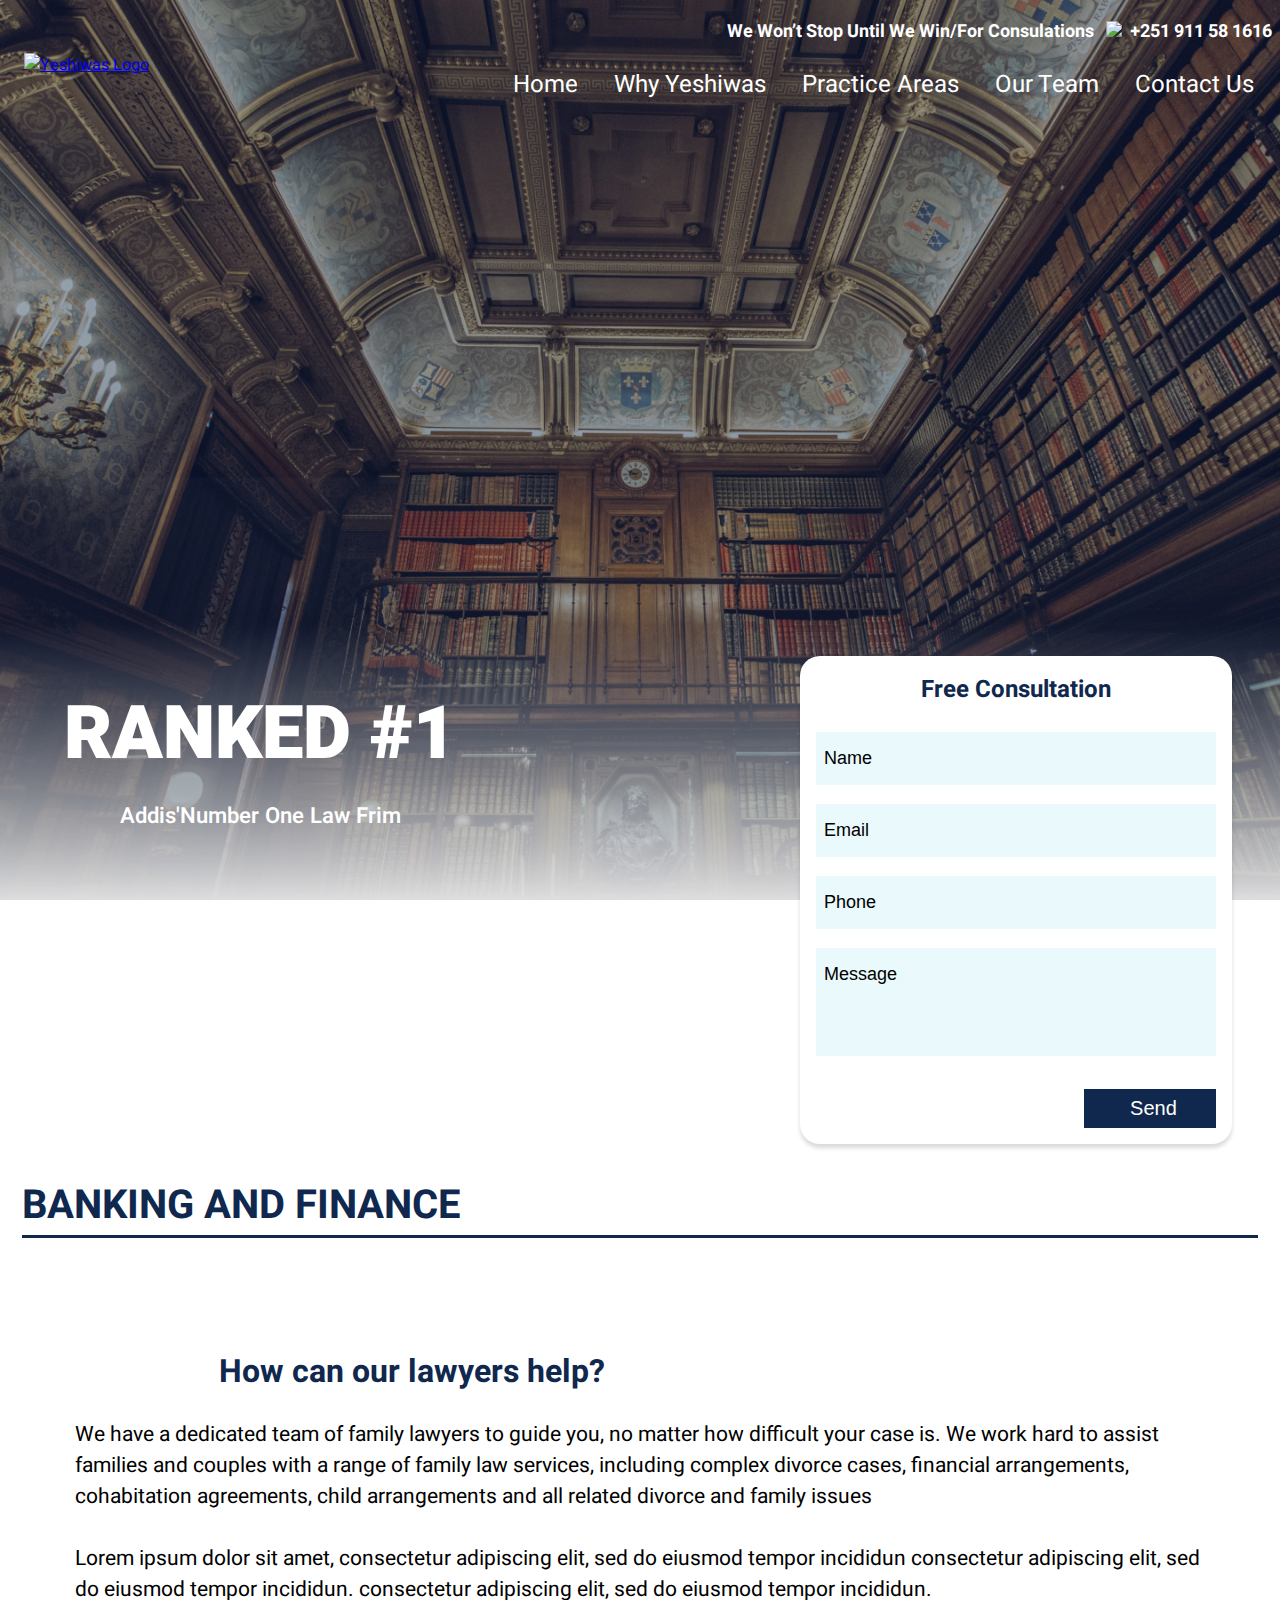
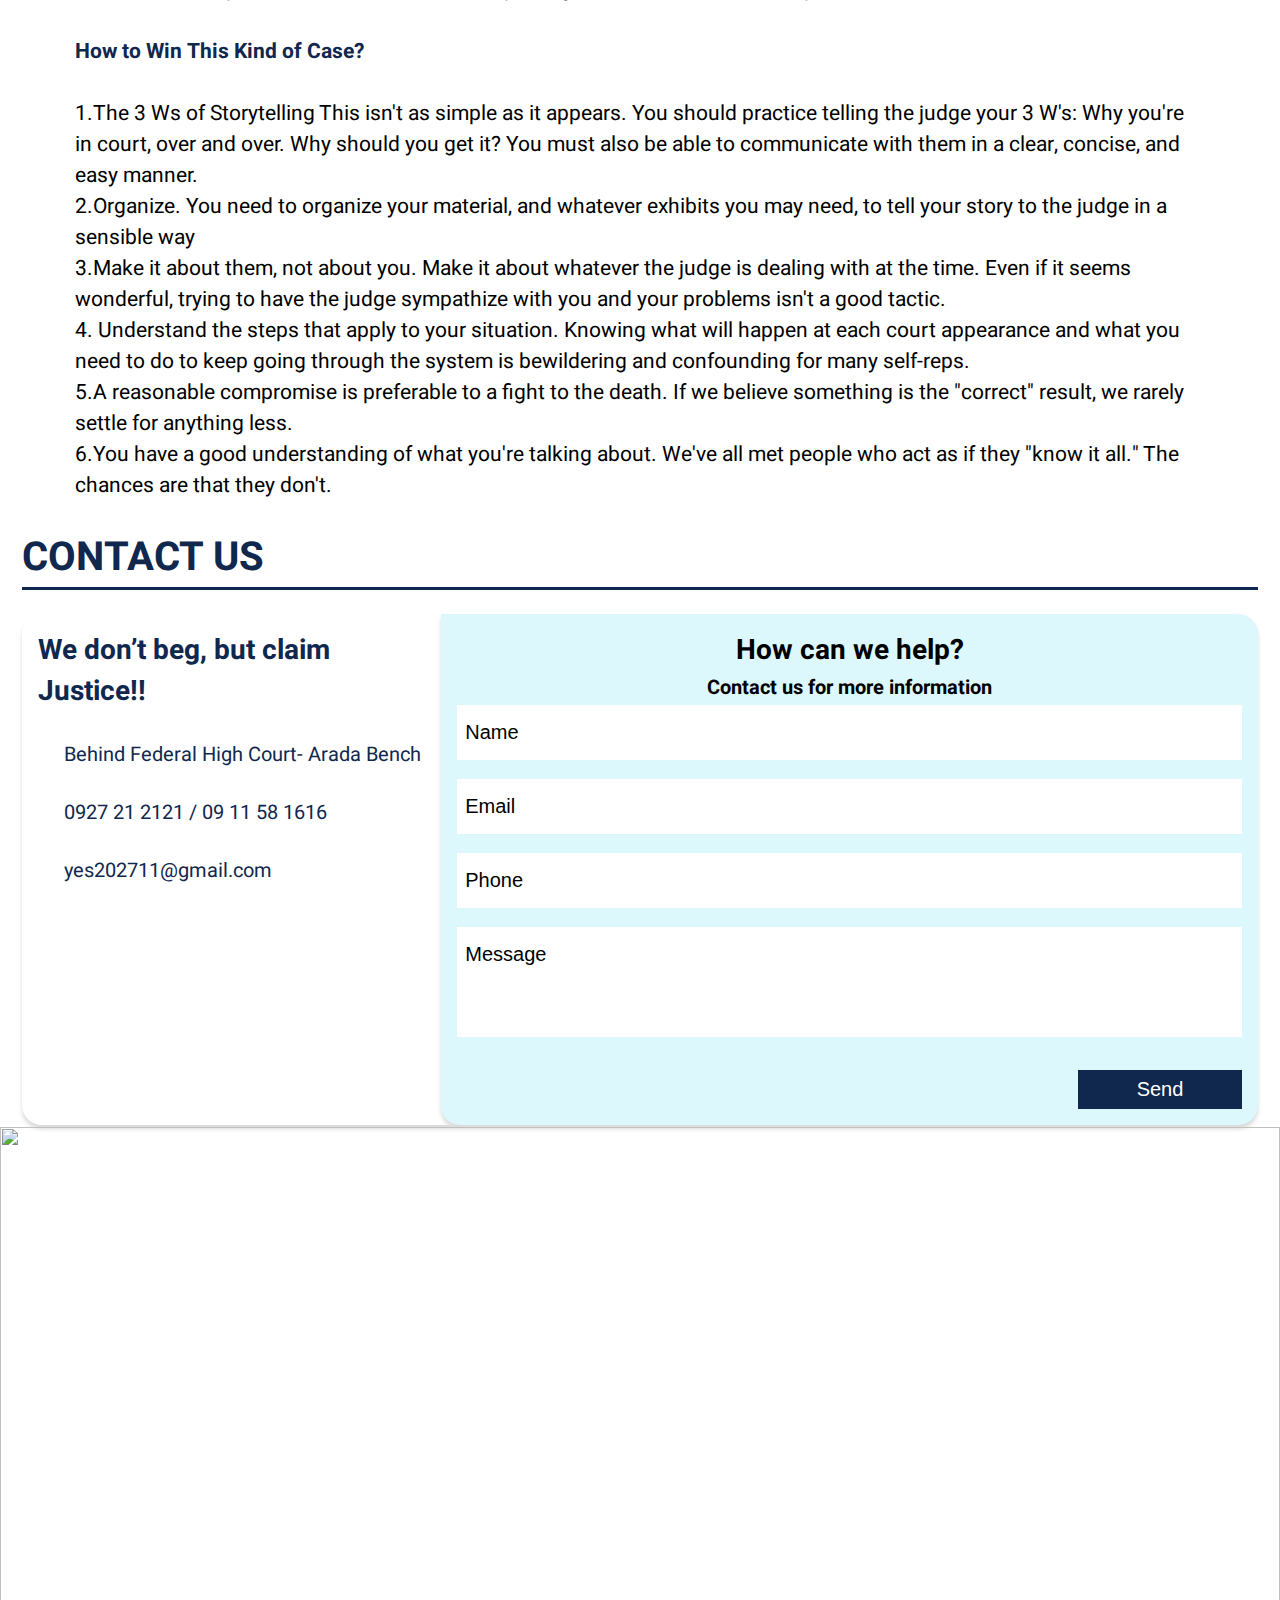
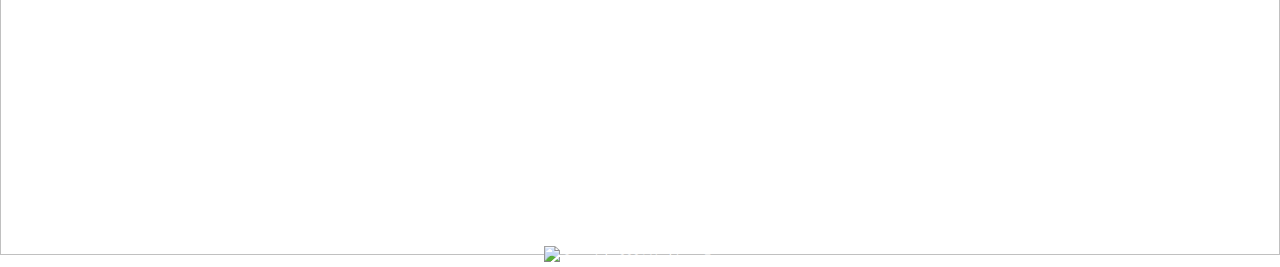
==== bank.html @ 8bb180f2 "Done1" ====
<!DOCTYPE html>
<html lang="en">

<head>
  <meta charset="UTF-8">
  <meta http-equiv="X-UA-Compatible" content="IE=edge">
  <meta name="viewport" content="width=device-width, initial-scale=1.0">
  <link href='https://unpkg.com/boxicons@2.0.9/css/boxicons.min.css' rel='stylesheet'>
  <link rel="stylesheet" href="./css/style.css">
  <title>Practice_page</title>
</head>

<body>
  <header class="prac2-header">
    <nav class="nav">
      <div class="container">
        <div class="nav-header">
          <div class="logo">
            <a href="./index.html"><img src="./Image/logo1.svg" alt="Yeshiwas Logo" />  </a>
          </div>
          <div class="menu">
            <img src="./Image/menu.svg" class="ham" alt="" />
          </div>
        </div>
    
        <div class="links-container">
          <h2 class="upper-text">
            We Won’t Stop Until We Win/For Consulations
            <img class="upper-img" src="./Image/call1.svg" />+251 911 58 1616
          </h2>
          <div class="close-btn">
            <i class="bx bx-x bx-md"></i>
          </div>
          <ul >
            <li><a href="index.html" class="link">Home</a></li>
            <li><a href="yeshiwas.html" class="link">Why Yeshiwas</a></li>
            <li><a href="practice.html" class="link">Practice Areas</a></li>
            <li><a href="team.html" class="link">Our Team</a></li>
            <li><a href="contact.html" class="link">Contact Us</a></li>
          </ul>
        </div>
      </div>
    </nav>
    
    <div class="prac2-banner">
      <div class="container hero">
        <div class="headline">
          <h1 class="title">
            <b>RANKED #1 </b><br />
            <span> Addis'Number One Law Frim</span> </br>
          </h1>
         
        </div>
      </div>
    </div>
    <div class="fade">
    
    </div>
    </header>

    <section class="consultation">
      <div class="container">

        <from class="myform">
          <h2>Free Consultation</h2>
          <input type="text" name="" id="" placeholder="Name">
          <input type="email" name="" id="" placeholder="Email">
          <input type="tel" name="" id="" placeholder="Phone">
          <input type="text" class="text-area" name="" id="" placeholder="Message">
          <br>
          <button type="submit"> Send</button>
        </from>
      </div>
    </section>






  <section class="prac">
    <div class="container">

      <h1>
        BANKING AND FINANCE
      </h1>
      <hr class="line">
    </div>
    <div class="pra-des">
      <div class="pra-img">
        <img src="./Image/Group 83.svg" alt="">
        <div class="pra-title">
          <b> How can our lawyers help?</b>
        </div>
      </div>
      <div class="par">
        We have a dedicated team of family lawyers to guide you, no matter how difficult your case is. We work hard to
        assist families and couples with a range of family law services, including complex divorce cases, financial
        arrangements, cohabitation agreements, child arrangements and all related divorce and family issues</br>
        </br>
        Lorem ipsum dolor sit amet, consectetur adipiscing elit, sed do eiusmod tempor incididun consectetur adipiscing
        elit, sed do eiusmod tempor incididun. consectetur adipiscing elit, sed do eiusmod tempor incididun.
        </br>
        <p> </br>
        <div class="pra-step"> 
          <b> How to Win This Kind of Case? </b> 
        </div>
        </p> </br>
        1.The 3 Ws of Storytelling
       This isn't as simple as it appears. You should practice telling the judge your 3 W's: Why you're in court, over and over. Why should you get it? You must also be able to communicate with them in a clear, concise, and easy manner. </br>
        2.Organize.

        You need to organize your material, and whatever exhibits you may need, to tell your story to the judge in a sensible way </br>
        3.Make it about them, not about you. Make it about whatever the judge is dealing with at the time.
        Even if it seems wonderful, trying to have the judge sympathize with you and your problems isn't a good tactic. </br>
        4. Understand the steps that apply to your situation.
        Knowing what will happen at each court appearance and what you need to do to keep going through the system is bewildering and confounding for many self-reps. </br>
        5.A reasonable compromise is preferable to a fight to the death.
        If we believe something is the "correct" result, we rarely settle for anything less. </br>
        6.You have a good understanding of what you're talking about.
        We've all met people who act as if they "know it all." The chances are that they don't.

        </br>
      </div>
    </div>
  </section>
  <section class="contact-form">
    <div class="container">
      <h1>
        CONTACT US
      </h1>
      <hr class="line">

      <div class="cont-ful-form">
        <div class="cont-info">
          <b>We don’t beg, but claim Justice!!</b>
          <div class="cont-cont">
            <img src="Image/Vector.svg" alt=""> Behind Federal High Court- Arada Bench
          </div>
          <div class="cont-cont">
            <img src="Image/phone.svg" alt=""> 0927 21 2121 / 09 11 58 1616
          </div>
          <div class="cont-cont">
            <img src="Image/email.svg" alt=""> yes202711@gmail.com
          </div>
        </div>
        <div class="cont-form">
          <div class="cont-myform">
            <from class="myform">
              <h2>How can we help?</h2>
              <h5>Contact us for more information</h5>
              <input type="text" name="" id="" placeholder="Name">
              <input type="email" name="" id="" placeholder="Email">
              <input type="tel" name="" id="" placeholder="Phone">
              <input type="text" class="text-area" name="" id="" placeholder="Message">
              <br>
              <button type="submit"> Send </button>
            </from>
          </div>
        </div>
      </div>
    </div>
  </section>
  <footer>
    <picture>
      <source media="(min-width:768px)" srcset="./Image/footerbig.jpg" />
      <img src="./Image/footerbg.svg" alt="">
    </picture>
    <div class="contanier">
      <div class="footer-logo">
        <img src="Image/logo1.svg" alt="">
        <div class="footer-moto">
          WE WON’T STOP UNTILL WE WIN
        </div>
      </div>
      <div class="footer-info">
        <h3> ABOUT US</h3>
        <div class="fo-des">
          Yeshiwas firm, we stand tall, and firm to help CLAIM justice for our clients.
          Yeshiwas and his legal team lawyers have the empathy and the expertise you need.
        </div>
      </div>
      <div class="footer-contact">
        <h3> CONTACT US</h3>
        <div class="fo-cont">
          <div class="fo-li">
           
            <img src="./Image/phone1.svg" alt=""> 09 11 58 1616
            / 09 27 21 2121
<br>
         <img src="./Image/mail.svg" alt="">yes202711@gmail.com
         <br> <img src="./Image/facebook.svg" alt="">
        
         <img src="./Image/text.svg" alt="">
        
         <img src="./Image/insta.svg" alt="">
       
        </div>
        </div>
        
        </div>
      </div>
    </div>
    <div class="fo-copy">
      <img class="foot" src="Image/copyright.svg" /> Copyright 2021 Yeshiwas Eyasu
    </div>
  </footer>



</body>
<script src="./js/app.js">


</script>

</html>
---- css/style.css ----
@import url("https://fonts.googleapis.com/css2?family=Heebo:wght@100;200;300;400;500;600;700;800;900&display=swap");
.header-container {
  width: 90%;
  margin: 0 auto;
}

.practice2-header {
  position: relative;
  height: 60vh;
}

.practice2-banner {
  height: 100%;
  width: 100%;
  z-index: -1;
  position: absolute;
  top: 0;
  bottom: 0;
  right: 0;
  background: rgba(0, 0, 0, 0.1) url("../Image/pra.jpg") no-repeat;
  background-position: center center;
  background-size: cover;
  background-blend-mode: overlay;
}

.practice2-banner .hero {
  width: 90%;
  margin: 0 auto;
  height: 100%;
  display: grid;
  align-items: flex-end;
  justify-content: flex-start;
  text-align: center;
  padding-bottom: 4rem;
  padding-right: 2rem;
  overflow: hidden;
}

.practice2-banner .hero .headline {
  z-index: 9999;
  display: grid;
  place-items: center;
}

.practice2-banner .hero .headline .title {
  color: #fff;
  font-weight: 600;
}

.practice2-banner .hero .headline .title b {
  z-index: 9999;
  font-size: 3rem;
}

.practice2-banner .hero .headline .title span {
  z-index: 9999;
  font-size: 1.38rem;
}

@media screen and (min-width: 992px) {
  .practice2-banner .hero .headline .title b {
    font-size: 3.63rem;
  }
  .practice2-banner .hero .headline .title span {
    font-size: 2.38rem;
  }
}

@media screen and (min-width: 1200px) {
  .practice2-banner .hero .headline .title b {
    font-size: 4.63rem;
  }
  .practice2-banner .hero .headline .title span {
    font-size: 1.38rem;
  }
}

@media screen and (min-width: 1920px) {
  .practice2-banner .hero .headline .title b {
    font-size: 6.63rem;
  }
  .practice2-banner .hero .headline .title span {
    font-size: 2.38rem;
  }
  .practice2-banner .hero .headline .title .fade {
    height: 25.5rem;
  }
}

.practice2-banner .hero .headline .cont2 {
  width: 250px;
  margin-top: 1rem;
  color: #fff;
  padding: 3px;
  background-color: #35c6da;
  text-align: center;
  z-index: 9;
}

@media screen and (min-width: 992px) {
  .practice2-banner .hero .headline .cont2 {
    width: 500px;
    margin-top: 0.5rem;
    font-size: 24px;
    padding: 10px;
    background-color: #35c6da;
    text-align: center;
  }
}

.ham {
  color: #fff;
  font-size: 2rem;
}

.black {
  color: #000;
}

.nav {
  position: relative;
  top: 0;
  transition: all 0.3s linear;
  height: 7.44rem;
  padding-bottom: 0.5rem;
  z-index: 999999;
}

.nav .container .nav-header {
  margin-left: .5rem;
  margin-right: .5rem;
  display: flex;
  justify-content: space-between;
  max-height: 11.81rem;
}

.nav .container .nav-header .logo {
  width: 4rem;
  max-height: 11.81rem;
  margin: 0;
  padding: 0;
  align-self: start;
}

.nav .container .nav-header .logo img {
  width: 7rem;
  object-fit: cover;
  object-position: center top;
}

.nav .container .nav-header .menu {
  width: 2rem;
  margin-top: 3rem;
}

@media screen and (min-width: 768px) {
  .nav .container .nav-header .logo {
    flex: 1;
    width: 16rem;
    top: 0;
  }
  .nav .container .nav-header .ham {
    font-size: 4rem;
  }
}

.links-container {
  background: #fff;
  z-index: 999999;
  position: fixed;
  width: 80vw;
  height: 100vh;
  top: 0;
  right: -80vw;
  transition: all 0.3s linear;
}

.links-container h2 {
  display: none;
}

.links-container ul {
  display: flex;
  flex-direction: column;
  justify-content: space-around;
  height: 50%;
  padding-left: 2rem;
  list-style: none;
}

.links-container ul li a {
  color: #10284e;
  font-size: 25px;
  text-decoration: none;
  padding: 7px 13px;
  border-radius: 3px;
}

.links-container ul li a::after {
  content: "";
  position: absolute;
  background-color: #fff;
  height: 2px;
  width: 0%;
  left: 0;
  bottom: -10px;
  transition: 0.3s;
}

.links-container ul li a:hover {
  color: #fff;
}

.links-container ul li a:hover::after {
  width: 100%;
}

.fixed-nav {
  background-color: #fff;
  position: fixed;
  top: 0;
  right: 0;
  width: 100%;
  height: 7.5rem;
  box-shadow: 0 5px 15px rgba(0, 0, 0, 0.1);
  z-index: 999999;
}

.show-links {
  height: auto !important;
}

@media screen and (min-width: 1200px) {
  .nav {
    height: 10em;
  }
  .nav .container {
    display: flex;
    align-items: center;
  }
  .nav .container .nav-header {
    flex: 1;
    padding: 0;
  }
  .nav .container .nav-header .menu {
    display: none;
  }
  .nav .container .nav-header .logo img {
    margin-top: .2rem;
    margin-left: 1rem;
    width: 10rem;
  }
  .nav .container .links-container {
    display: block;
    background: transparent;
    z-index: 999999;
    position: static;
    text-align: right;
    margin-right: .5rem;
    width: auto;
    height: auto;
    top: 0;
    right: 0vw;
    transition: all 0.3s linear;
  }
  .nav .container .links-container .close-btn {
    display: none;
  }
  .nav .container .links-container h2 {
    margin-top: 1rem;
    margin-left: 3rem;
    font-size: 18px;
    color: #fff;
    display: block;
  }
  .nav .container .links-container h2 img {
    margin-left: 0.5rem;
    margin-right: 0.5rem;
    margin-top: 0.3rem;
  }
  .nav .container .links-container ul {
    color: #fff;
    flex-direction: row;
    top: 0em;
  }
  .nav .container .links-container ul li {
    display: inline-block;
    line-height: 80px;
    margin: 0 5px;
    position: relative;
  }
  .nav .container .links-container ul li a {
    color: #fff;
    font-size: 24px;
    padding: 7px 13px;
    border-radius: 3px;
    text-decoration: none;
  }
  .nav .container .links-container ul li a::after {
    content: "";
    position: absolute;
    background-color: #fff;
    height: 1px;
    width: 0%;
    left: 0;
    bottom: -10px;
    transition: 0.2s;
  }
  .nav .container .links-container ul li a:hover {
    color: #fff;
  }
  .nav .container .links-container ul li a:hover::after {
    width: 100%;
  }
}

@media screen and (min-width: 1200px) {
  .practice2-header {
    position: relative;
    height: 100vh;
  }
  .practice2-banner {
    height: 100%;
    width: 100%;
    z-index: -1;
    position: absolute;
    top: 0;
    bottom: 0;
    right: 0;
    background: rgba(0, 0, 0, 0.1) url("../Image/pra.jpg") no-repeat;
    background-position: center center;
    background-size: cover;
    background-blend-mode: overlay;
  }
  .practice2-banner .hero {
    width: 90%;
    margin: 0 auto;
    height: 100%;
    display: grid;
    align-items: flex-end;
    justify-content: flex-start;
    text-align: center;
    padding-bottom: 4rem;
    padding-right: 2rem;
    overflow: hidden;
  }
  .practice2-banner .hero .headline {
    z-index: 9999;
    display: grid;
    place-items: center;
  }
  .practice2-banner .hero .headline .title {
    color: #fff;
    font-weight: 600;
  }
  .practice2-banner .hero .headline .title b {
    z-index: 9999;
    font-size: 3rem;
  }
  .practice2-banner .hero .headline .title span {
    z-index: 9999;
    font-size: 1.38rem;
  }
}

@media screen and (min-width: 1200px) and (min-width: 992px) {
  .practice2-banner .hero .headline .title b {
    font-size: 3.63rem;
  }
  .practice2-banner .hero .headline .title span {
    font-size: 2.38rem;
  }
}

@media screen and (min-width: 1200px) and (min-width: 1200px) {
  .practice2-banner .hero .headline .title b {
    font-size: 4.63rem;
  }
  .practice2-banner .hero .headline .title span {
    font-size: 1.38rem;
  }
}

@media screen and (min-width: 1200px) and (min-width: 1920px) {
  .practice2-banner .hero .headline .title b {
    font-size: 6.63rem;
  }
  .practice2-banner .hero .headline .title span {
    font-size: 2.38rem;
  }
  .practice2-banner .hero .headline .title .fade {
    height: 25.5rem;
  }
}

@media screen and (min-width: 1200px) {
  .practice2-banner .hero .headline .cont2 {
    width: 250px;
    margin-top: 1rem;
    color: #fff;
    padding: 3px;
    background-color: #35c6da;
    text-align: center;
    z-index: 9;
  }
}

@media screen and (min-width: 1200px) and (min-width: 992px) {
  .practice2-banner .hero .headline .cont2 {
    width: 500px;
    margin-top: 0.5rem;
    font-size: 24px;
    padding: 10px;
    background-color: #35c6da;
    text-align: center;
  }
}

@media screen and (min-width: 1200px) {
  .ham {
    color: #fff;
    font-size: 2rem;
  }
  .black {
    color: #000;
  }
  .nav {
    position: relative;
    top: 0;
    transition: all 0.3s linear;
    height: 7.44rem;
    padding-bottom: 0.5rem;
    z-index: 999999;
  }
  .nav .container .nav-header {
    margin-left: .5rem;
    margin-right: .5rem;
    display: flex;
    justify-content: space-between;
    max-height: 11.81rem;
  }
  .nav .container .nav-header .logo {
    width: 4rem;
    max-height: 11.81rem;
    margin: 0;
    padding: 0;
    align-self: start;
  }
  .nav .container .nav-header .logo img {
    width: 7rem;
    object-fit: cover;
    object-position: center top;
  }
  .nav .container .nav-header .menu {
    width: 2rem;
    margin-top: 3rem;
  }
}

@media screen and (min-width: 1200px) and (min-width: 768px) {
  .nav .container .nav-header .logo {
    flex: 1;
    width: 16rem;
    top: 0;
  }
  .nav .container .nav-header .ham {
    font-size: 4rem;
  }
}

@media screen and (min-width: 1200px) {
  .links-container {
    background: #fff;
    z-index: 999999;
    position: fixed;
    width: 80vw;
    height: 100vh;
    top: 0;
    right: -80vw;
    transition: all 0.3s linear;
  }
  .links-container h2 {
    display: none;
  }
  .links-container ul {
    display: flex;
    flex-direction: column;
    justify-content: space-around;
    height: 50%;
    padding-left: 2rem;
    list-style: none;
  }
  .links-container ul li a {
    color: #10284e;
    font-size: 25px;
    text-decoration: none;
    padding: 7px 13px;
    border-radius: 3px;
  }
  .links-container ul li a::after {
    content: "";
    position: absolute;
    background-color: #fff;
    height: 2px;
    width: 0%;
    left: 0;
    bottom: -10px;
    transition: 0.3s;
  }
  .links-container ul li a:hover {
    color: #fff;
  }
  .links-container ul li a:hover::after {
    width: 100%;
  }
  .fixed-nav {
    background-color: #fff;
    position: fixed;
    top: 0;
    right: 0;
    width: 100%;
    height: 7.5rem;
    box-shadow: 0 5px 15px rgba(0, 0, 0, 0.1);
    z-index: 999999;
  }
  .show-links {
    height: auto !important;
  }
}

@media screen and (min-width: 1200px) and (min-width: 1200px) {
  .nav {
    height: 10em;
  }
  .nav .container {
    display: flex;
    align-items: center;
  }
  .nav .container .nav-header {
    flex: 1;
    padding: 0;
  }
  .nav .container .nav-header .menu {
    display: none;
  }
  .nav .container .nav-header .logo img {
    margin-top: .2rem;
    margin-left: 1rem;
    width: 10rem;
  }
  .nav .container .links-container {
    display: block;
    background: transparent;
    z-index: 999999;
    position: static;
    text-align: right;
    margin-right: .5rem;
    width: auto;
    height: auto;
    top: 0;
    right: 0vw;
    transition: all 0.3s linear;
  }
  .nav .container .links-container .close-btn {
    display: none;
  }
  .nav .container .links-container h2 {
    margin-top: 1rem;
    margin-left: 3rem;
    font-size: 18px;
    color: #fff;
    display: block;
  }
  .nav .container .links-container h2 img {
    margin-left: 0.5rem;
    margin-right: 0.5rem;
    margin-top: 0.3rem;
  }
  .nav .container .links-container ul {
    color: #fff;
    flex-direction: row;
    top: 0em;
  }
  .nav .container .links-container ul li {
    display: inline-block;
    line-height: 80px;
    margin: 0 5px;
    position: relative;
  }
  .nav .container .links-container ul li a {
    color: #fff;
    font-size: 24px;
    padding: 7px 13px;
    border-radius: 3px;
    text-decoration: none;
  }
  .nav .container .links-container ul li a::after {
    content: "";
    position: absolute;
    background-color: #fff;
    height: 1px;
    width: 0%;
    left: 0;
    bottom: -10px;
    transition: 0.2s;
  }
  .nav .container .links-container ul li a:hover {
    color: #fff;
  }
  .nav .container .links-container ul li a:hover::after {
    width: 100%;
  }
}

.consultation {
  margin-top: -4.25rem;
  margin-left: 2.3rem;
  z-index: 99999999;
}

.consultation .container {
  width: 90%;
  height: auto;
  background: #ffffff;
  box-shadow: 0px 4px 4px rgba(0, 0, 0, 0.15);
  border-radius: 1.25rem;
}

.consultation .container .myform {
  display: flex;
  flex-direction: column;
  padding: 1rem;
}

.consultation .container .myform input {
  padding: 1rem 0.5rem;
  width: 100%;
  margin-bottom: 1.19rem;
  border: none;
  background: rgba(53, 198, 218, 0.1);
}

.consultation .container .myform .text-area {
  padding-bottom: 4.44rem;
  margin-bottom: 0.56rem;
}

.consultation .container .myform input::placeholder {
  color: #000;
}

.consultation .container .myform h2 {
  margin-bottom: 1.56rem;
  text-align: center;
}

.consultation .container .myform button {
  padding: 0.5rem 2.88rem;
  border: none;
  background: #10284e;
  color: #fff;
  width: 8.25rem;
  align-self: flex-end;
}

.practice1 {
  margin-top: 2rem;
  margin-left: 12px;
  margin-right: 12px;
}

.practice1 .container h1 {
  font-size: 1.13rem;
  color: #10284e;
}

.practice1 .container hr {
  background: #10284e;
  height: 3px;
  border: none;
}

.practice1 .container .areas {
  margin-top: 1.5rem;
}

.practice1 .container .areas .area-cont {
  padding: 1rem;
  transition: all 0.3s linear;
}

.practice1 .container .areas .area-cont:hover {
  background: #ecf0fd;
  border-radius: 3rem;
}

.practice1 .container .areas .area-cont a {
  text-decoration: none;
  color: black;
}

.practice1 .container .areas .area-cont .area-img {
  margin-top: 1.19rem;
  display: flex;
}

.practice1 .container .areas .area-cont .area-img img {
  width: 4rem;
}

.practice1 .container .areas .area-cont .area-img .area-title {
  color: #10284e;
  font-size: 18px;
  font-weight: bold;
  margin-top: 1rem;
  margin-left: 0.7rem;
}

.practice1 .container .areas .area-cont .area-des {
  margin-top: 1.3rem;
  font-size: 14px;
}

.contact-form {
  margin-left: 12px;
  margin-right: 12px;
  margin-top: 1.63rem;
}

.contact-form .container h1 {
  font-size: 1.13rem;
  color: #10284e;
}

.contact-form .container hr {
  background: #10284e;
  height: 3px;
  border: none;
}

.contact-form .container .cont-ful-form {
  margin-top: 1.5rem;
  width: 100%;
  height: auto;
  background: #ffffff;
  box-shadow: 0px 4px 4px rgba(0, 0, 0, 0.15);
  border-radius: 1.25rem;
}

.contact-form .container .cont-ful-form .cont-info {
  font-size: 16px;
  padding: 1rem;
  color: #10284e;
}

.contact-form .container .cont-ful-form .cont-info .cont-cont {
  color: #10284e;
  font-size: 14px;
  margin-top: 1.8rem;
  margin-bottom: 0.8rem;
}

.contact-form .container .cont-ful-form .cont-info .cont-cont img {
  margin-right: 1.33rem;
}

.contact-form .container .cont-ful-form .cont-form {
  width: 100%;
  height: auto;
  background: #ddf8fc;
  box-shadow: 0px 4px 4px rgba(0, 0, 0, 0.15);
  border-radius: 0 0 1.2rem 1.2rem;
}

.contact-form .container .cont-ful-form .cont-form .cont-myform .myform {
  display: flex;
  flex-direction: column;
  padding: 1rem;
}

.contact-form .container .cont-ful-form .cont-form .cont-myform .myform input {
  padding: 1rem 0.5rem;
  width: 100%;
  margin-bottom: 1.19rem;
  border: none;
  background: white;
}

.contact-form .container .cont-ful-form .cont-form .cont-myform .myform .text-area {
  padding-bottom: 4.44rem;
  margin-bottom: 0.56rem;
}

.contact-form .container .cont-ful-form .cont-form .cont-myform .myform input::placeholder {
  color: #000;
}

.contact-form .container .cont-ful-form .cont-form .cont-myform .myform h2 {
  margin-bottom: 0.16rem;
  text-align: center;
}

.contact-form .container .cont-ful-form .cont-form .cont-myform .myform h5 {
  margin-bottom: 0.2rem;
  text-align: center;
}

.contact-form .container .cont-ful-form .cont-form .cont-myform .myform button {
  padding: 0.5rem 2.88rem;
  border: none;
  background: #10284e;
  color: #fff;
  width: 8.25rem;
  align-self: flex-end;
}

footer {
  margin-top: 2rem;
  position: relative;
  width: 100%;
  height: 100%;
  z-index: 99;
}

footer picture {
  position: absolute;
  top: 0;
  right: 0;
  left: 0;
  bottom: 0;
  z-index: -1;
}

footer picture img {
  width: 100%;
  height: 100%;
  object-fit: cover;
}

footer .contanier {
  z-index: 999;
  margin-left: 1.8rem;
  margin-right: 1.8rem;
}

footer .contanier .footer-logo {
  display: flex;
}

footer .contanier .footer-logo img {
  margin-top: 8.88rem;
  width: 6rem;
}

footer .contanier .footer-logo .footer-moto {
  margin-top: 11.55rem;
  margin-left: 0.88rem;
  color: white;
  font-size: 13px;
  text-align: center;
}

footer .contanier .footer-info {
  margin-top: 2.05rem;
  color: #fff;
}

footer .contanier .footer-info h3 {
  margin-top: 0.3rem;
  color: #fff;
  font-size: 18px;
  text-align: center;
}

footer .contanier .footer-info .fo-des {
  margin-top: 1.5rem;
  margin-bottom: 1rem;
  font-size: 14px;
}

footer .contanier .footer-contact h3 {
  margin-top: 1rem;
  text-align: center;
  color: #fff;
  font-size: 18px;
}

footer .contanier .footer-contact .fo-cont {
  margin-bottom: 1rem;
  color: #fff;
  font-size: 14px;
}

footer .contanier .footer-contact .fo-cont .fo-li {
  margin-top: 0;
}

footer .contanier .footer-contact img {
  margin-top: 1.4rem;
  margin-right: 1.66rem;
}

footer .fo-copy {
  margin-top: 3.7rem;
  text-align: center;
  color: white;
  font-size: 10px;
}

footer .fo-copy img {
  width: 10px;
}

@media screen and (min-width: 768px) {
  .consultation {
    margin-top: -4.25rem;
    margin-left: 5rem;
  }
  .consultation .container {
    margin-left: 0rem;
    border-radius: 2.25rem;
  }
  .consultation .container .myform h2 {
    font-size: 24px;
  }
  .consultation .container .myform input {
    padding: 1.3rem 0.5rem;
    font-size: 18px;
  }
  .consultation .container .myform .text-area {
    padding-bottom: 4.44rem;
    margin-bottom: 0.56rem;
  }
  .consultation .container .myform input::placeholder {
    color: #000;
  }
  .consultation .container .myform h2 {
    margin-bottom: 1.56rem;
    text-align: center;
  }
  .consultation .container .myform button {
    font-size: 20px;
  }
  .practice1 {
    margin-top: 3rem;
  }
  .practice1 .container h1 {
    font-size: 30px;
  }
  .practice1 .container hr {
    background: #10284e;
    height: 3px;
    border: none;
  }
  .practice1 .container .areas {
    margin-top: 1.5rem;
    margin-left: 60px;
    margin-right: 60px;
  }
  .practice1 .container .areas .area-cont {
    padding: 1rem;
    transition: all 0.3s linear;
  }
  .practice1 .container .areas .area-cont:hover {
    background: #ecf0fd;
    border-radius: 3rem;
  }
  .practice1 .container .areas .area-cont a {
    text-decoration: none;
    color: black;
  }
  .practice1 .container .areas .area-cont .area-img {
    margin-top: 1.19rem;
    display: flex;
  }
  .practice1 .container .areas .area-cont .area-img img {
    width: 5rem;
  }
  .practice1 .container .areas .area-cont .area-img .area-title {
    color: #10284e;
    font-size: 21px;
    font-weight: bold;
    margin-top: 2rem;
    margin-left: 1rem;
  }
  .practice1 .container .areas .area-cont .area-des {
    margin-top: 1.3rem;
    font-size: 18px;
  }
  .contact-form {
    margin-top: 1.63rem;
  }
  .contact-form .container h1 {
    font-size: 2.13rem;
  }
  .contact-form .container hr {
    background: #10284e;
    height: 3px;
    border: none;
  }
  .contact-form .container .cont-ful-form .cont-info {
    font-size: 22px;
    padding: 1rem;
    color: #10284e;
  }
  .contact-form .container .cont-ful-form .cont-info .cont-cont {
    color: #10284e;
    font-size: 20px;
    margin-top: 1.8rem;
    margin-bottom: 0.8rem;
  }
  .contact-form .container .cont-ful-form .cont-info .cont-cont img {
    margin-right: 1.33rem;
  }
  .contact-form .container .cont-ful-form .cont-form .cont-myform .myform {
    display: flex;
    flex-direction: column;
    padding: 1rem;
  }
  .contact-form .container .cont-ful-form .cont-form .cont-myform .myform input {
    font-size: 20px;
  }
  .contact-form .container .cont-ful-form .cont-form .cont-myform .myform .text-area {
    padding-bottom: 4.44rem;
    margin-bottom: 0.56rem;
  }
  .contact-form .container .cont-ful-form .cont-form .cont-myform .myform input::placeholder {
    color: #000;
  }
  .contact-form .container .cont-ful-form .cont-form .cont-myform .myform h2 {
    margin-bottom: 0.16rem;
    text-align: center;
    font-size: 28px;
  }
  .contact-form .container .cont-ful-form .cont-form .cont-myform .myform h5 {
    margin-bottom: 0.2rem;
    text-align: center;
    font-size: 20px;
  }
  .contact-form .container .cont-ful-form .cont-form .cont-myform .myform button {
    font-size: 20px;
  }
  footer {
    position: relative;
    width: 100%;
    height: 100%;
    z-index: 99;
  }
  footer picture {
    position: absolute;
    top: 0;
    right: 0;
    left: 0;
    bottom: 0;
    z-index: -1;
  }
  footer picture img {
    width: 100%;
    height: 100%;
    object-fit: cover;
  }
  footer .contanier {
    margin-left: 4.8rem;
    margin-right: 4.8rem;
  }
  footer .contanier .footer-logo {
    display: flex;
  }
  footer .contanier .footer-logo img {
    margin-top: 12.88rem;
    margin-left: 1.88rem;
    width: 8.75rem;
  }
  footer .contanier .footer-logo .footer-moto {
    margin-top: 16.01rem;
    margin-left: 1.88rem;
    color: white;
    font-size: 24px;
    text-align: center;
  }
  footer .contanier .footer-info {
    margin-top: 1.05rem;
    margin-left: 1.88rem;
    color: #fff;
  }
  footer .contanier .footer-info h3 {
    color: #fff;
    font-size: 24px;
    margin-top: 0.5rem;
    text-align: left;
  }
  footer .contanier .footer-info .fo-des {
    margin-right: 3.88rem;
    margin-top: 1rem;
    margin-bottom: 1rem;
    font-size: 18px;
  }
  footer .contanier .footer-contact {
    margin-left: 1.88rem;
  }
  footer .contanier .footer-contact h3 {
    color: #fff;
    font-size: 24px;
    margin-top: 0.3rem;
    text-align: left;
  }
  footer .contanier .footer-contact .fo-cont {
    margin-top: 1rem;
    color: #fff;
    font-size: 18px;
  }
  footer .contanier .footer-contact .fo-cont .fo-li {
    margin-top: 1rem;
    margin-bottom: 1rem;
  }
  footer .contanier .footer-contact img {
    margin-top: 1rem;
    margin-right: 1.66rem;
  }
  footer .fo-copy {
    margin-top: 2.98rem;
    text-align: center;
    color: white;
    font-size: 14px;
  }
  footer .fo-copy img {
    width: 15px;
  }
}

@media screen and (min-width: 992px) {
  .practice-header .container {
    margin-left: 10px;
    margin-right: 15px;
    height: 100%;
  }
  .practice-header .container .practice-homebg {
    height: 100%;
  }
  .practice-header .container .practice-homebg .nav .logo img {
    width: 10rem;
  }
  .practice-header .container .practice-homebg .rank h1 b {
    font-size: 4.63rem;
  }
  .practice-header .container .practice-homebg .rank h1 span {
    font-size: 2.38rem;
  }
  .practice-header .practice-fade {
    position: absolute;
    bottom: 0;
    width: 100%;
    height: 15.5rem;
    background: linear-gradient(180deg, rgba(196, 196, 196, 0.03) 32.29%, #ffffff 95.83%);
  }
  .consultation {
    margin-top: -14.25rem;
    margin-left: 34rem;
  }
  .consultation .container {
    width: 85%;
    margin-right: 10px;
    height: auto;
    z-index: 9999999;
    background: #ffffff;
    box-shadow: 0px 4px 4px rgba(0, 0, 0, 0.15);
    border-radius: 1.25rem;
  }
  .consultation .container .myform {
    display: flex;
    flex-direction: column;
    padding: 1rem;
  }
  .consultation .container .myform input {
    padding: 1rem 0.5rem;
    width: 100%;
    margin-bottom: 1.19rem;
    border: none;
    background: rgba(53, 198, 218, 0.1);
  }
  .consultation .container .myform .text-area {
    padding-bottom: 4.44rem;
    margin-bottom: 0.56rem;
  }
  .consultation .container .myform input::placeholder {
    color: #000;
  }
  .consultation .container .myform h2 {
    margin-bottom: 1.56rem;
    text-align: center;
  }
  .consultation .container .myform button {
    padding: 0.5rem 2.88rem;
    border: none;
    background: #10284e;
    color: #fff;
    width: 8.25rem;
    align-self: flex-end;
  }
  .practice1 {
    margin-top: 15rem;
  }
  footer .contanier .footer-logo img {
    margin-top: 14.88rem;
    margin-left: 1.88rem;
    width: 10.75rem;
  }
  footer .contanier .footer-logo .footer-moto {
    margin-top: 19.01rem;
    margin-left: 2.88rem;
    color: white;
    font-size: 28px;
    text-align: center;
  }
  footer .contanier .footer-info {
    margin-top: 1.05rem;
    margin-left: 1.88rem;
    color: #fff;
  }
  footer .contanier .footer-info h3 {
    color: #fff;
    font-size: 24px;
    margin-top: 0.5rem;
  }
  footer .contanier .footer-info .fo-des {
    margin-top: 1rem;
    margin-bottom: 1rem;
    font-size: 21px;
  }
  footer .contanier .fo-copy {
    margin-top: 2.98rem;
    text-align: center;
    color: white;
    font-size: 20px;
  }
  footer .contanier .fo-copy img {
    width: 22px;
  }
}

@media screen and (min-width: 1200px) {
  .practice-header {
    height: 90vh;
    background: rgba(16, 40, 78, 0.4) url(../Image/pra.jpg) no-repeat;
    background-size: cover;
    background-blend-mode: overlay;
    background-position: center center;
    position: relative;
    z-index: 999;
  }
  .practice-header .container {
    height: 100%;
  }
  .practice-header .container .practice-homebg {
    height: 100%;
  }
  .practice-header .container .practice-homebg .nav .logo {
    margin-top: 8px;
    margin-left: 10px;
  }
  .practice-header .container .practice-homebg .nav .logo img {
    width: 10rem;
  }
  .practice-header .container .practice-homebg .nav .practice-cont1 {
    display: block;
    background: transparent;
    z-index: 999999;
    position: static;
    width: auto;
    height: auto;
    top: 0;
    right: 0vw;
    transition: all 0.3s linear;
  }
  .practice-header .container .practice-homebg .nav .practice-cont1 .close-btn {
    display: none;
  }
  .practice-header .container .practice-homebg .nav .practice-cont1 h2 {
    font-size: 21px;
    display: block;
  }
  .practice-header .container .practice-homebg .nav .practice-cont1 ul {
    color: #fff;
    flex-direction: row;
    top: 0em;
  }
  .practice-header .container .practice-homebg .nav .practice-cont1 ul li {
    display: inline-block;
    line-height: 80px;
    margin: 0 5px;
    position: relative;
  }
  .practice-header .container .practice-homebg .nav .practice-cont1 ul li a {
    color: #fff;
    font-size: 18px;
    padding: 7px 13px;
    border-radius: 3px;
    text-decoration: none;
  }
  .practice-header .container .practice-homebg .nav .practice-cont1 ul li a::after {
    content: "";
    position: absolute;
    background-color: #fff;
    height: 1px;
    width: 0%;
    left: 0;
    bottom: -10px;
    transition: 0.2s;
  }
  .practice-header .container .practice-homebg .nav .practice-cont1 ul li a:hover {
    color: #fff;
  }
  .practice-header .container .practice-homebg .nav .practice-cont1 ul li a:hover::after {
    width: 100%;
  }
  .practice-header .container .practice-homebg .menu {
    display: none;
  }
  .practice-header .container .rank {
    margin-left: 20px;
  }
  .practice-header .container .rank h1 b {
    font-size: 5.63rem;
  }
  .practice-header .container .rank h1 span {
    font-size: 2.38rem;
  }
  .practice-header .practice-fade {
    position: absolute;
    bottom: 0;
    width: 100%;
    height: 15.5rem;
    background: linear-gradient(180deg, rgba(196, 196, 196, 0.03) 32.29%, #ffffff 95.83%);
  }
  .consultation {
    margin-top: -15.25rem;
    margin-left: 50rem;
    z-index: 9999999;
  }
  .consultation .container {
    width: 90%;
    margin-right: 100px;
    height: auto;
    z-index: 9999999;
    background: #ffffff;
    box-shadow: 0px 4px 4px rgba(0, 0, 0, 0.15);
    border-radius: 1.25rem;
  }
  .consultation .container .myform {
    display: flex;
    flex-direction: column;
    padding: 1rem;
  }
  .consultation .container .myform input {
    padding: 1rem 0.5rem;
    width: 100%;
    margin-bottom: 1.19rem;
    border: none;
    background: rgba(53, 198, 218, 0.1);
  }
  .consultation .container .myform .text-area {
    padding-bottom: 4.44rem;
    margin-bottom: 0.56rem;
  }
  .consultation .container .myform input::placeholder {
    color: #000;
  }
  .consultation .container .myform h2 {
    margin-bottom: 1.56rem;
    text-align: center;
    color: #10284e;
  }
  .consultation .container .myform button {
    padding: 0.5rem 2.88rem;
    border: none;
    background: #10284e;
    color: #fff;
    width: 8.25rem;
    align-self: flex-end;
  }
  .practice1 {
    margin-top: 2rem;
    margin-left: 12px;
    margin-right: 12px;
  }
  .practice1 .container h1 {
    font-size: 40px;
    color: #10284e;
  }
  .practice1 .container hr {
    background: #10284e;
    height: 3px;
    border: none;
  }
  .practice1 .container .areas {
    margin-top: 1.5rem;
    display: grid;
    grid-template-columns: 1fr 1fr 1fr;
    gap: 1rem;
  }
  .practice1 .container .areas .area-cont {
    padding: 1rem;
    transition: all 0.3s linear;
  }
  .practice1 .container .areas .area-cont:hover {
    background: #ecf0fd;
    border-radius: 3rem;
  }
  .practice1 .container .areas .area-cont a {
    text-decoration: none;
    color: black;
  }
  .practice1 .container .areas .area-cont .area-img {
    margin-top: 1.19rem;
    display: flex;
  }
  .practice1 .container .areas .area-cont .area-img img {
    width: 7rem;
  }
  .practice1 .container .areas .area-cont .area-img .area-title {
    color: #10284e;
    font-size: 24px;
    margin-top: 2rem;
    margin-left: 1rem;
  }
  .practice1 .container .areas .area-cont .area-des {
    margin-top: 1.3rem;
    font-size: 21px;
  }
  .contact-form {
    margin-top: 1.63rem;
  }
  .contact-form .container {
    margin-left: 10px;
    margin-right: 10px;
  }
  .contact-form .container h1 {
    font-size: 40px;
    color: #10284e;
  }
  .contact-form .container hr {
    background: #10284e;
    height: 3px;
    border: none;
  }
  .contact-form .container .cont-ful-form {
    overflow: hidden;
    display: flex;
    margin-top: 1.5rem;
    width: 100%;
    height: auto;
    background: #ffffff;
    box-shadow: 0px 4px 4px rgba(0, 0, 0, 0.15);
    border-radius: 1.25rem;
  }
  .contact-form .container .cont-ful-form .cont-info {
    width: 50%;
    font-size: 28px;
    padding: 1rem;
    color: #10284e;
  }
  .contact-form .container .cont-ful-form .cont-info .cont-cont {
    margin-top: 3rem;
    color: #10284e;
    font-size: 20px;
    margin-top: 1.8rem;
    margin-bottom: 0.8rem;
  }
  .contact-form .container .cont-ful-form .cont-info .cont-cont img {
    margin-right: 1.33rem;
  }
  .contact-form .container .cont-ful-form .cont-form {
    width: 100%;
    height: auto;
    background: #ddf8fc;
    box-shadow: 0px 4px 4px rgba(0, 0, 0, 0.15);
    border-radius: 0 0 1.2rem 1.2rem;
  }
  .contact-form .container .cont-ful-form .cont-form .cont-myform .myform {
    display: flex;
    flex-direction: column;
    padding: 1rem;
  }
  .contact-form .container .cont-ful-form .cont-form .cont-myform .myform input {
    padding: 1rem 0.5rem;
    width: 100%;
    margin-bottom: 1.19rem;
    border: none;
    background: white;
  }
  .contact-form .container .cont-ful-form .cont-form .cont-myform .myform .text-area {
    padding-bottom: 4.44rem;
    margin-bottom: 0.56rem;
  }
  .contact-form .container .cont-ful-form .cont-form .cont-myform .myform input::placeholder {
    color: #000;
  }
  .contact-form .container .cont-ful-form .cont-form .cont-myform .myform h2 {
    margin-bottom: 0.16rem;
    text-align: center;
  }
  .contact-form .container .cont-ful-form .cont-form .cont-myform .myform h5 {
    margin-bottom: 0.2rem;
    text-align: center;
  }
  .contact-form .container .cont-ful-form .cont-form .cont-myform .myform button {
    padding: 0.5rem 2.88rem;
    border: none;
    background: #10284e;
    color: #fff;
    width: 10.25rem;
    align-self: flex-end;
  }
  footer {
    margin-top: 0.1rem;
    position: relative;
    width: 100%;
    height: 45.5rem;
  }
  footer picture {
    position: absolute;
    top: 0;
    right: 0;
    left: 0;
    bottom: 0;
    z-index: -1;
  }
  footer picture img {
    width: 100%;
    height: 100%;
    object-fit: cover;
  }
  footer .contanier {
    z-index: 999;
    margin-left: 2rem;
    margin-right: 2rem;
    display: flex;
  }
  footer .contanier .footer-logo {
    margin-top: 2rem;
    display: flex;
    flex-direction: column;
  }
  footer .contanier .footer-logo img {
    margin-left: 8.88rem;
    width: 8.75rem;
    display: block;
  }
  footer .contanier .footer-logo .footer-moto {
    margin-top: 3rem;
    color: white;
    font-size: 21px;
    width: 100%;
    text-align: center;
  }
  footer .contanier .footer-info {
    margin-top: 17.5rem;
    margin-left: 0.88rem;
    margin-right: 0.88rem;
    color: #fff;
    width: 40%;
  }
  footer .contanier .footer-info h3 {
    margin-left: 5rem;
    color: #fff;
    font-size: 28px;
    margin-top: 0.5rem;
    text-align: center;
  }
  footer .contanier .footer-info .fo-des {
    width: 24.5rem;
    font-size: 18px;
    margin-top: 2.5rem;
    margin-left: 7rem;
    text-align: center;
  }
  footer .contanier .footer-contact {
    margin-top: 1.5rem;
    margin-left: 3.88rem;
  }
  footer .contanier .footer-contact h3 {
    color: #fff;
    font-size: 28px;
    margin-top: 16rem;
    text-align: center;
  }
  footer .contanier .footer-contact .fo-cont {
    color: #fff;
    font-size: 18px;
    text-align: center;
    margin-right: 1.66rem;
  }
  footer .contanier .footer-contact .fo-cont .fo-li {
    text-align: left;
    margin-top: 1.5rem;
  }
  footer .contanier .footer-contact .fo-cont .fo-li img {
    margin-top: 1rem;
    width: 1.4rem;
  }
  footer .fo-copy {
    margin-top: 12rem;
    text-align: center;
    color: white;
    font-size: 12px;
  }
  footer .fo-copy img {
    margin-top: 0.3rem;
    width: 12px;
  }
}

@media screen and (min-width: 1920px) {
  .practice-header {
    height: 90vh;
    background: rgba(16, 40, 78, 0.4) url(../Image/pra.jpg) no-repeat;
    background-size: cover;
    background-blend-mode: overlay;
    background-position: center center;
    position: relative;
  }
  .practice-header .container {
    height: 100%;
  }
  .practice-header .container .practice-homebg {
    height: 100%;
  }
  .practice-header .container .practice-homebg .nav .logo {
    margin-top: 8px;
    margin-left: 10px;
  }
  .practice-header .container .practice-homebg .nav .logo img {
    width: 12rem;
  }
  .practice-header .container .practice-homebg .nav .practice-cont1 {
    display: block;
  }
  .practice-header .container .practice-homebg .nav .practice-cont1 h2 {
    font-size: 32px;
  }
  .practice-header .container .practice-homebg .nav .practice-cont1 ul {
    color: #fff;
    top: 0em;
  }
  .practice-header .container .practice-homebg .nav .practice-cont1 ul li {
    display: inline-block;
    line-height: 80px;
    margin: 0 5px;
    position: relative;
  }
  .practice-header .container .practice-homebg .nav .practice-cont1 ul li a {
    color: #fff;
    font-size: 25px;
    padding: 7px 13px;
    border-radius: 3px;
    text-decoration: none;
  }
  .practice-header .container .practice-homebg .nav .practice-cont1 ul li a::after {
    content: "";
    position: absolute;
    background-color: #fff;
    height: 2px;
    width: 0%;
    left: 0;
    bottom: -10px;
    transition: 0.3s;
  }
  .practice-header .container .practice-homebg .nav .practice-cont1 ul li a:hover {
    color: #fff;
  }
  .practice-header .container .practice-homebg .nav .practice-cont1 ul li a:hover::after {
    width: 100%;
  }
  .practice-header .container .practice-homebg .nav .menu {
    display: none;
  }
  .practice-header .container .practice-homebg .rank {
    margin-left: 40px;
  }
  .practice-header .container .practice-homebg .rank h1 b {
    font-size: 6.63rem;
  }
  .practice-header .container .practice-homebg .rank h1 span {
    font-size: 3.38rem;
  }
  .practice-header .practice-fade {
    position: absolute;
    bottom: 0;
    width: 100%;
    height: 20.5rem;
    background: linear-gradient(180deg, rgba(196, 196, 196, 0.03) 32.29%, #ffffff 95.83%);
  }
  .consultation {
    margin-top: -15.25rem;
    margin-left: 80rem;
  }
  .consultation .container {
    width: 90%;
    margin-right: 100px;
    height: auto;
    z-index: 9999999;
    background: #ffffff;
    box-shadow: 0px 4px 4px rgba(0, 0, 0, 0.15);
    border-radius: 1.25rem;
  }
  .consultation .container .myform {
    display: flex;
    flex-direction: column;
    padding: 1rem;
  }
  .consultation .container .myform input {
    padding: 1rem 0.5rem;
    width: 100%;
    margin-bottom: 1.19rem;
    border: none;
    background: rgba(53, 198, 218, 0.1);
  }
  .consultation .container .myform .text-area {
    padding-bottom: 4.44rem;
    margin-bottom: 0.56rem;
  }
  .consultation .container .myform input::placeholder {
    color: #000;
  }
  .consultation .container .myform h2 {
    margin-bottom: 1.56rem;
    text-align: center;
  }
  .consultation .container .myform button {
    padding: 0.5rem 2.88rem;
    border: none;
    background: #10284e;
    color: #fff;
    width: 8.25rem;
    align-self: flex-end;
  }
  .practice1 {
    margin-top: 2rem;
    margin-left: 12px;
    margin-right: 12px;
  }
  .practice1 .container h1 {
    font-size: 40px;
    color: #10284e;
  }
  .practice1 .container hr {
    background: #10284e;
    height: 3px;
    border: none;
  }
  .practice1 .container .areas {
    margin-top: 1.5rem;
    display: grid;
    grid-template-columns: 1fr 1fr 1fr;
    gap: 1rem;
  }
  .practice1 .container .areas .area-cont {
    padding: 1rem;
    transition: all 0.3s linear;
  }
  .practice1 .container .areas .area-cont:hover {
    background: #ecf0fd;
    border-radius: 3rem;
  }
  .practice1 .container .areas .area-cont a {
    text-decoration: none;
    color: black;
  }
  .practice1 .container .areas .area-cont .area-img {
    margin-top: 1.19rem;
    display: flex;
  }
  .practice1 .container .areas .area-cont .area-img img {
    width: 7rem;
  }
  .practice1 .container .areas .area-cont .area-img .area-title {
    color: #10284e;
    font-size: 24px;
    margin-top: 2rem;
    margin-left: 1rem;
  }
  .practice1 .container .areas .area-cont .area-des {
    margin-top: 1.3rem;
    font-size: 21px;
  }
  .contact-form {
    margin-top: 1.63rem;
  }
  .contact-form .container {
    margin-left: 10px;
    margin-right: 10px;
  }
  .contact-form .container h1 {
    font-size: 40px;
    color: #10284e;
  }
  .contact-form .container hr {
    background: #10284e;
    height: 3px;
    border: none;
  }
  .contact-form .container .cont-ful-form {
    display: flex;
    margin-top: 1.5rem;
    width: 100%;
    height: auto;
    background: #ffffff;
    box-shadow: 0px 4px 4px rgba(0, 0, 0, 0.15);
    border-radius: 1.25rem;
  }
  .contact-form .container .cont-ful-form .cont-info {
    width: 50%;
    font-size: 28px;
    padding: 1rem;
    color: #10284e;
  }
  .contact-form .container .cont-ful-form .cont-info .cont-cont {
    margin-top: 3rem;
    color: #10284e;
    font-size: 20px;
    margin-top: 1.8rem;
    margin-bottom: 0.8rem;
  }
  .contact-form .container .cont-ful-form .cont-info .cont-cont img {
    margin-right: 1.33rem;
  }
  .contact-form .container .cont-ful-form .cont-form {
    width: 100%;
    height: auto;
    background: #ddf8fc;
    box-shadow: 0px 4px 4px rgba(0, 0, 0, 0.15);
    border-radius: 0 0 1.2rem 1.2rem;
  }
  .contact-form .container .cont-ful-form .cont-form .cont-myform .myform {
    display: flex;
    flex-direction: column;
    padding: 1rem;
  }
  .contact-form .container .cont-ful-form .cont-form .cont-myform .myform input {
    padding: 1rem 0.5rem;
    width: 100%;
    margin-bottom: 1.19rem;
    border: none;
    background: white;
  }
  .contact-form .container .cont-ful-form .cont-form .cont-myform .myform .text-area {
    padding-bottom: 4.44rem;
    margin-bottom: 0.56rem;
  }
  .contact-form .container .cont-ful-form .cont-form .cont-myform .myform input::placeholder {
    color: #000;
  }
  .contact-form .container .cont-ful-form .cont-form .cont-myform .myform h2 {
    margin-bottom: 0.16rem;
    text-align: center;
  }
  .contact-form .container .cont-ful-form .cont-form .cont-myform .myform h5 {
    margin-bottom: 0.2rem;
    text-align: center;
  }
  .contact-form .container .cont-ful-form .cont-form .cont-myform .myform button {
    padding: 0.5rem 2.88rem;
    border: none;
    background: #10284e;
    color: #fff;
    width: 10.25rem;
    align-self: flex-end;
  }
  footer {
    margin-top: 0.1rem;
    position: relative;
    width: 100%;
    height: 45.5rem;
  }
  footer picture {
    position: absolute;
    top: 0;
    right: 0;
    left: 0;
    bottom: 0;
    z-index: -1;
  }
  footer picture img {
    width: 100%;
    height: 100%;
    object-fit: cover;
  }
  footer .contanier {
    z-index: 999;
    margin-left: 3rem;
    margin-right: 2rem;
    display: flex;
  }
  footer .contanier .footer-logo {
    margin-top: 2rem;
    display: flex;
    flex-direction: column;
  }
  footer .contanier .footer-logo img {
    margin-left: 10.88rem;
    width: 10.75rem;
    display: block;
  }
  footer .contanier .footer-logo .footer-moto {
    margin-top: 3.5rem;
    color: white;
    font-size: 28px;
    width: 100%;
    text-align: center;
  }
  footer .contanier .footer-info {
    margin-top: 17.5rem;
    margin-left: 3.88rem;
    margin-right: 1.88rem;
    color: #fff;
    width: 40%;
  }
  footer .contanier .footer-info h3 {
    color: #fff;
    font-size: 28px;
    margin-top: 0.5rem;
    text-align: center;
  }
  footer .contanier .footer-info .fo-des {
    width: 25.5rem;
    font-size: 24px;
    margin-bottom: 2rem;
    margin-left: 12.88rem;
    text-align: center;
  }
  footer .contanier .footer-contact {
    margin-top: 2.5rem;
    margin-left: 3.88rem;
  }
  footer .contanier .footer-contact h3 {
    color: #fff;
    font-size: 28px;
    margin-top: 15rem;
    text-align: center;
  }
  footer .contanier .footer-contact .fo-cont {
    margin-top: 2rem;
    margin-bottom: 1rem;
    color: #fff;
    font-size: 18px;
  }
  footer .contanier .footer-contact .fo-cont .fo-li {
    margin-top: 1rem;
  }
  footer .contanier .footer-contact .fo-cont .fo-li img {
    width: 1.45rem;
    margin-top: 1.5rem;
    margin-right: 1.66rem;
  }
  footer .fo-copy {
    margin-top: 8rem;
    text-align: center;
    color: white;
    font-size: 15px;
  }
  footer .fo-copy img {
    width: 15px;
  }
}

.contact1-header {
  position: relative;
  height: 60vh;
}

.contact1-banner {
  height: 100%;
  width: 100%;
  z-index: -1;
  position: absolute;
  top: 0;
  bottom: 0;
  right: 0;
  background: rgba(0, 0, 0, 0.1) url("../Image/contact.jpg") no-repeat;
  background-position: center center;
  background-size: cover;
  background-blend-mode: overlay;
}

.contact1-banner .hero {
  width: 90%;
  margin: 0 auto;
  height: 100%;
  display: grid;
  align-items: flex-end;
  justify-content: flex-start;
  text-align: center;
  padding-bottom: 4rem;
  padding-right: 2rem;
  overflow: hidden;
}

.contact1-banner .hero .headline {
  z-index: 9999;
  display: grid;
  place-items: center;
}

.contact1-banner .hero .headline .title {
  color: #fff;
  font-weight: 600;
}

.contact1-banner .hero .headline .title b {
  z-index: 9999;
  font-size: 3rem;
}

.contact1-banner .hero .headline .title span {
  z-index: 9999;
  font-size: 1.38rem;
}

@media screen and (min-width: 992px) {
  .contact1-banner .hero .headline .title b {
    font-size: 3.63rem;
  }
  .contact1-banner .hero .headline .title span {
    font-size: 2.38rem;
  }
}

@media screen and (min-width: 1200px) {
  .contact1-banner .hero .headline .title b {
    font-size: 4.63rem;
  }
  .contact1-banner .hero .headline .title span {
    font-size: 1.38rem;
  }
}

@media screen and (min-width: 1920px) {
  .contact1-banner .hero .headline .title b {
    font-size: 6.63rem;
  }
  .contact1-banner .hero .headline .title span {
    font-size: 2.38rem;
  }
  .contact1-banner .hero .headline .title .fade {
    height: 25.5rem;
  }
}

.contact1-banner .hero .headline .cont2 {
  width: 250px;
  margin-top: 1rem;
  color: #fff;
  padding: 3px;
  background-color: #35c6da;
  text-align: center;
  z-index: 9;
}

@media screen and (min-width: 992px) {
  .contact1-banner .hero .headline .cont2 {
    width: 500px;
    margin-top: 0.5rem;
    font-size: 24px;
    padding: 10px;
    background-color: #35c6da;
    text-align: center;
  }
}

.ham {
  color: #fff;
  font-size: 2rem;
}

.black {
  color: #000;
}

.nav {
  position: relative;
  top: 0;
  transition: all 0.3s linear;
  height: 7.44rem;
  padding-bottom: 0.5rem;
  z-index: 999999;
}

.nav .container .nav-header {
  margin-left: .5rem;
  margin-right: .5rem;
  display: flex;
  justify-content: space-between;
  max-height: 11.81rem;
}

.nav .container .nav-header .logo {
  width: 4rem;
  max-height: 11.81rem;
  margin: 0;
  padding: 0;
  align-self: start;
}

.nav .container .nav-header .logo img {
  width: 7rem;
  object-fit: cover;
  object-position: center top;
}

.nav .container .nav-header .menu {
  width: 2rem;
  margin-top: 3rem;
}

@media screen and (min-width: 768px) {
  .nav .container .nav-header .logo {
    flex: 1;
    width: 16rem;
    top: 0;
  }
  .nav .container .nav-header .ham {
    font-size: 4rem;
  }
}

.links-container {
  background: #fff;
  z-index: 999999;
  position: fixed;
  width: 80vw;
  height: 100vh;
  top: 0;
  right: -80vw;
  transition: all 0.3s linear;
}

.links-container h2 {
  display: none;
}

.links-container ul {
  display: flex;
  flex-direction: column;
  justify-content: space-around;
  height: 50%;
  padding-left: 2rem;
  list-style: none;
}

.links-container ul li a {
  color: #10284e;
  font-size: 25px;
  text-decoration: none;
  padding: 7px 13px;
  border-radius: 3px;
}

.links-container ul li a::after {
  content: "";
  position: absolute;
  background-color: #fff;
  height: 2px;
  width: 0%;
  left: 0;
  bottom: -10px;
  transition: 0.3s;
}

.links-container ul li a:hover {
  color: #fff;
}

.links-container ul li a:hover::after {
  width: 100%;
}

.fixed-nav {
  background-color: #fff;
  position: fixed;
  top: 0;
  right: 0;
  width: 100%;
  height: 7.5rem;
  box-shadow: 0 5px 15px rgba(0, 0, 0, 0.1);
  z-index: 999999;
}

.show-links {
  height: auto !important;
}

@media screen and (min-width: 1200px) {
  .nav {
    height: 10em;
  }
  .nav .container {
    display: flex;
    align-items: center;
  }
  .nav .container .nav-header {
    flex: 1;
    padding: 0;
  }
  .nav .container .nav-header .menu {
    display: none;
  }
  .nav .container .nav-header .logo img {
    margin-top: .2rem;
    margin-left: 1rem;
    width: 10rem;
  }
  .nav .container .links-container {
    display: block;
    background: transparent;
    z-index: 999999;
    position: static;
    text-align: right;
    margin-right: .5rem;
    width: auto;
    height: auto;
    top: 0;
    right: 0vw;
    transition: all 0.3s linear;
  }
  .nav .container .links-container .close-btn {
    display: none;
  }
  .nav .container .links-container h2 {
    margin-top: 1rem;
    margin-left: 3rem;
    font-size: 18px;
    color: #fff;
    display: block;
  }
  .nav .container .links-container h2 img {
    margin-left: 0.5rem;
    margin-right: 0.5rem;
    margin-top: 0.3rem;
  }
  .nav .container .links-container ul {
    color: #fff;
    flex-direction: row;
    top: 0em;
  }
  .nav .container .links-container ul li {
    display: inline-block;
    line-height: 80px;
    margin: 0 5px;
    position: relative;
  }
  .nav .container .links-container ul li a {
    color: #fff;
    font-size: 24px;
    padding: 7px 13px;
    border-radius: 3px;
    text-decoration: none;
  }
  .nav .container .links-container ul li a::after {
    content: "";
    position: absolute;
    background-color: #fff;
    height: 1px;
    width: 0%;
    left: 0;
    bottom: -10px;
    transition: 0.2s;
  }
  .nav .container .links-container ul li a:hover {
    color: #fff;
  }
  .nav .container .links-container ul li a:hover::after {
    width: 100%;
  }
}

@media screen and (min-width: 1200px) {
  .contact1-header {
    position: relative;
    height: 90vh;
  }
  .contact1-banner {
    height: 100%;
    width: 100%;
    z-index: -1;
    position: absolute;
    top: 0;
    bottom: 0;
    right: 0;
    background: rgba(0, 0, 0, 0.1) url("../Image/contact.jpg") no-repeat;
    background-position: center center;
    background-size: cover;
    background-blend-mode: overlay;
  }
  .contact1-banner .hero {
    width: 90%;
    margin: 0 auto;
    height: 100%;
    display: grid;
    align-items: flex-end;
    justify-content: flex-start;
    text-align: center;
    padding-bottom: 4rem;
    padding-right: 2rem;
    overflow: hidden;
  }
  .contact1-banner .hero .headline {
    z-index: 9999;
    display: grid;
    place-items: center;
  }
  .contact1-banner .hero .headline .title {
    color: #fff;
    font-weight: 600;
  }
  .contact1-banner .hero .headline .title b {
    z-index: 9999;
    font-size: 3rem;
  }
  .contact1-banner .hero .headline .title span {
    z-index: 9999;
    font-size: 1.38rem;
  }
}

@media screen and (min-width: 1200px) and (min-width: 992px) {
  .contact1-banner .hero .headline .title b {
    font-size: 3.63rem;
  }
  .contact1-banner .hero .headline .title span {
    font-size: 2.38rem;
  }
}

@media screen and (min-width: 1200px) and (min-width: 1200px) {
  .contact1-banner .hero .headline .title b {
    font-size: 4.63rem;
  }
  .contact1-banner .hero .headline .title span {
    font-size: 1.38rem;
  }
}

@media screen and (min-width: 1200px) and (min-width: 1920px) {
  .contact1-banner .hero .headline .title b {
    font-size: 6.63rem;
  }
  .contact1-banner .hero .headline .title span {
    font-size: 2.38rem;
  }
  .contact1-banner .hero .headline .title .fade {
    height: 25.5rem;
  }
}

@media screen and (min-width: 1200px) {
  .contact1-banner .hero .headline .cont2 {
    width: 250px;
    margin-top: 1rem;
    color: #fff;
    padding: 3px;
    background-color: #35c6da;
    text-align: center;
    z-index: 9;
  }
}

@media screen and (min-width: 1200px) and (min-width: 992px) {
  .contact1-banner .hero .headline .cont2 {
    width: 500px;
    margin-top: 0.5rem;
    font-size: 24px;
    padding: 10px;
    background-color: #35c6da;
    text-align: center;
  }
}

@media screen and (min-width: 1200px) {
  .ham {
    color: #fff;
    font-size: 2rem;
  }
  .black {
    color: #000;
  }
  .nav {
    position: relative;
    top: 0;
    transition: all 0.3s linear;
    height: 7.44rem;
    padding-bottom: 0.5rem;
    z-index: 999999;
  }
  .nav .container .nav-header {
    margin-left: .5rem;
    margin-right: .5rem;
    display: flex;
    justify-content: space-between;
    max-height: 11.81rem;
  }
  .nav .container .nav-header .logo {
    width: 4rem;
    max-height: 11.81rem;
    margin: 0;
    padding: 0;
    align-self: start;
  }
  .nav .container .nav-header .logo img {
    width: 7rem;
    object-fit: cover;
    object-position: center top;
  }
  .nav .container .nav-header .menu {
    width: 2rem;
    margin-top: 3rem;
  }
}

@media screen and (min-width: 1200px) and (min-width: 768px) {
  .nav .container .nav-header .logo {
    flex: 1;
    width: 16rem;
    top: 0;
  }
  .nav .container .nav-header .ham {
    font-size: 4rem;
  }
}

@media screen and (min-width: 1200px) {
  .links-container {
    background: #fff;
    z-index: 999999;
    position: fixed;
    width: 80vw;
    height: 100vh;
    top: 0;
    right: -80vw;
    transition: all 0.3s linear;
  }
  .links-container h2 {
    display: none;
  }
  .links-container ul {
    display: flex;
    flex-direction: column;
    justify-content: space-around;
    height: 50%;
    padding-left: 2rem;
    list-style: none;
  }
  .links-container ul li a {
    color: #10284e;
    font-size: 25px;
    text-decoration: none;
    padding: 7px 13px;
    border-radius: 3px;
  }
  .links-container ul li a::after {
    content: "";
    position: absolute;
    background-color: #fff;
    height: 2px;
    width: 0%;
    left: 0;
    bottom: -10px;
    transition: 0.3s;
  }
  .links-container ul li a:hover {
    color: #fff;
  }
  .links-container ul li a:hover::after {
    width: 100%;
  }
  .fixed-nav {
    background-color: #fff;
    position: fixed;
    top: 0;
    right: 0;
    width: 100%;
    height: 7.5rem;
    box-shadow: 0 5px 15px rgba(0, 0, 0, 0.1);
    z-index: 999999;
  }
  .show-links {
    height: auto !important;
  }
}

@media screen and (min-width: 1200px) and (min-width: 1200px) {
  .nav {
    height: 10em;
  }
  .nav .container {
    display: flex;
    align-items: center;
  }
  .nav .container .nav-header {
    flex: 1;
    padding: 0;
  }
  .nav .container .nav-header .menu {
    display: none;
  }
  .nav .container .nav-header .logo img {
    margin-top: .2rem;
    margin-left: 1rem;
    width: 10rem;
  }
  .nav .container .links-container {
    display: block;
    background: transparent;
    z-index: 999999;
    position: static;
    text-align: right;
    margin-right: .5rem;
    width: auto;
    height: auto;
    top: 0;
    right: 0vw;
    transition: all 0.3s linear;
  }
  .nav .container .links-container .close-btn {
    display: none;
  }
  .nav .container .links-container h2 {
    margin-top: 1rem;
    margin-left: 3rem;
    font-size: 18px;
    color: #fff;
    display: block;
  }
  .nav .container .links-container h2 img {
    margin-left: 0.5rem;
    margin-right: 0.5rem;
    margin-top: 0.3rem;
  }
  .nav .container .links-container ul {
    color: #fff;
    flex-direction: row;
    top: 0em;
  }
  .nav .container .links-container ul li {
    display: inline-block;
    line-height: 80px;
    margin: 0 5px;
    position: relative;
  }
  .nav .container .links-container ul li a {
    color: #fff;
    font-size: 24px;
    padding: 7px 13px;
    border-radius: 3px;
    text-decoration: none;
  }
  .nav .container .links-container ul li a::after {
    content: "";
    position: absolute;
    background-color: #fff;
    height: 1px;
    width: 0%;
    left: 0;
    bottom: -10px;
    transition: 0.2s;
  }
  .nav .container .links-container ul li a:hover {
    color: #fff;
  }
  .nav .container .links-container ul li a:hover::after {
    width: 100%;
  }
}

@media screen and (min-width: 992px) {
  .contact-header {
    height: 90vh;
    background: rgba(16, 40, 78, 0.4) url(../Image/contact.jpg) no-repeat;
    background-size: cover;
    background-blend-mode: overlay;
    background-position: center center;
    position: relative;
  }
  .contact-header .container {
    height: 100%;
  }
  .contact-header .container .contact-homebg {
    height: 100%;
  }
  .contact-header .container .contact-homebg .nav {
    display: flex;
    justify-content: space-between;
    align-items: center;
    color: #10284e;
  }
  .contact-header .container .contact-homebg .nav .logo {
    margin-top: 8px;
    margin-left: 10px;
  }
  .contact-header .container .contact-homebg .nav .logo img {
    width: 10rem;
  }
  .contact-header .container .contact-homebg .nav .contact-cont1 {
    display: block;
  }
  .contact-header .container .contact-homebg .nav .contact-cont1 h2 {
    font-size: 21px;
  }
  .contact-header .container .contact-homebg .nav .contact-cont1 ul {
    color: #10284e;
    top: 0em;
  }
  .contact-header .container .contact-homebg .nav .contact-cont1 ul li {
    display: inline-block;
    line-height: 80px;
    margin: 0 5px;
    position: relative;
  }
  .contact-header .container .contact-homebg .nav .contact-cont1 ul li a {
    color: #10284e;
    font-size: 25px;
    padding: 7px 13px;
    border-radius: 3px;
    text-decoration: none;
  }
  .contact-header .container .contact-homebg .nav .contact-cont1 ul li a::after {
    content: "";
    position: absolute;
    background-color: #10284e;
    height: 2px;
    width: 0%;
    left: 0;
    bottom: -5px;
    transition: 0.3s;
  }
  .contact-header .container .contact-homebg .nav .contact-cont1 ul li a:hover {
    color: #10284e;
  }
  .contact-header .container .contact-homebg .nav .contact-cont1 ul li a:hover::after {
    width: 100%;
  }
  .contact-header .container .contact-homebg .nav .menu {
    display: none;
  }
  .contact-header .container .contact-homebg .rank {
    bottom: 6.13rem;
    color: #10284e;
    text-align: center;
    z-index: 99;
  }
  .contact-header .container .contact-homebg .rank h1 b {
    font-size: 5rem;
  }
  .contact-header .container .contact-homebg .rank h1 span {
    font-size: 2.38rem;
  }
  .contact-header .contact-fade {
    position: absolute;
    bottom: 0;
    width: 100%;
    height: 15.5rem;
    background: linear-gradient(180deg, rgba(196, 196, 196, 0.03) 32.29%, #ffffff 95.83%);
  }
}

@media screen and (min-width: 1920px) {
  .contact-header {
    height: 90vh;
    background: rgba(16, 40, 78, 0.4) url(../Image/contact.jpg) no-repeat;
    background-size: cover;
    background-blend-mode: overlay;
    background-position: center center;
    position: relative;
  }
  .contact-header .container {
    height: 100%;
  }
  .contact-header .container .contact-homebg {
    height: 100%;
  }
  .contact-header .container .contact-homebg .nav {
    display: flex;
    justify-content: space-between;
    align-items: center;
    color: #10284e;
  }
  .contact-header .container .contact-homebg .nav .logo {
    margin-top: 8px;
    margin-left: 10px;
  }
  .contact-header .container .contact-homebg .nav .logo img {
    width: 12rem;
  }
  .contact-header .container .contact-homebg .nav .contact-cont1 {
    display: block;
  }
  .contact-header .container .contact-homebg .nav .contact-cont1 h2 {
    font-size: 32px;
  }
  .contact-header .container .contact-homebg .nav .contact-cont1 ul {
    color: #10284e;
    top: 0em;
  }
  .contact-header .container .contact-homebg .nav .contact-cont1 ul li {
    display: inline-block;
    line-height: 80px;
    margin: 0 5px;
    position: relative;
  }
  .contact-header .container .contact-homebg .nav .contact-cont1 ul li a {
    color: #10284e;
    font-size: 25px;
    padding: 7px 13px;
    border-radius: 3px;
    text-decoration: none;
  }
  .contact-header .container .contact-homebg .nav .contact-cont1 ul li a::after {
    content: "";
    position: absolute;
    background-color: #10284e;
    height: 2px;
    width: 0%;
    left: 0;
    bottom: -5px;
    transition: 0.3s;
  }
  .contact-header .container .contact-homebg .nav .contact-cont1 ul li a:hover {
    color: #10284e;
  }
  .contact-header .container .contact-homebg .nav .contact-cont1 ul li a:hover::after {
    width: 100%;
  }
  .contact-header .container .contact-homebg .nav .menu {
    display: none;
  }
  .contact-header .container .contact-homebg .rank {
    bottom: 6.13rem;
    color: #10284e;
    text-align: center;
    z-index: 99;
  }
  .contact-header .container .contact-homebg .rank h1 b {
    font-size: 5rem;
  }
  .contact-header .container .contact-homebg .rank h1 span {
    font-size: 2.38rem;
  }
  .contact-header .contact-fade {
    position: absolute;
    bottom: 0;
    width: 100%;
    height: 15.5rem;
    background: linear-gradient(180deg, rgba(196, 196, 196, 0.03) 32.29%, #ffffff 95.83%);
  }
}

.prac2-header {
  position: relative;
  height: 60vh;
}

.prac2-banner {
  height: 100%;
  width: 100%;
  z-index: -1;
  position: absolute;
  top: 0;
  bottom: 0;
  right: 0;
  background: rgba(0, 0, 0, 0.1) url("../Image/prac.jpg") no-repeat;
  background-position: center center;
  background-size: cover;
  background-blend-mode: overlay;
}

.prac2-banner .hero {
  width: 90%;
  margin: 0 auto;
  height: 100%;
  display: grid;
  align-items: flex-end;
  justify-content: flex-start;
  text-align: center;
  padding-bottom: 4rem;
  padding-right: 2rem;
  overflow: hidden;
}

.prac2-banner .hero .headline {
  z-index: 9999;
  display: grid;
  place-items: center;
}

.prac2-banner .hero .headline .title {
  color: #fff;
  font-weight: 600;
}

.prac2-banner .hero .headline .title b {
  z-index: 9999;
  font-size: 3rem;
}

.prac2-banner .hero .headline .title span {
  z-index: 9999;
  font-size: 1.38rem;
}

@media screen and (min-width: 992px) {
  .prac2-banner .hero .headline .title b {
    font-size: 3.63rem;
  }
  .prac2-banner .hero .headline .title span {
    font-size: 2.38rem;
  }
}

@media screen and (min-width: 1200px) {
  .prac2-banner .hero .headline .title b {
    font-size: 4.63rem;
  }
  .prac2-banner .hero .headline .title span {
    font-size: 1.38rem;
  }
}

@media screen and (min-width: 1920px) {
  .prac2-banner .hero .headline .title b {
    font-size: 6.63rem;
  }
  .prac2-banner .hero .headline .title span {
    font-size: 2.38rem;
  }
  .prac2-banner .hero .headline .title .fade {
    height: 25.5rem;
  }
}

.prac2-banner .hero .headline .cont2 {
  width: 250px;
  margin-top: 1rem;
  color: #fff;
  padding: 3px;
  background-color: #35c6da;
  text-align: center;
  z-index: 9;
}

@media screen and (min-width: 992px) {
  .prac2-banner .hero .headline .cont2 {
    width: 500px;
    margin-top: 0.5rem;
    font-size: 24px;
    padding: 10px;
    background-color: #35c6da;
    text-align: center;
  }
}

.ham {
  color: #fff;
  font-size: 2rem;
}

.black {
  color: #000;
}

.nav {
  position: relative;
  top: 0;
  transition: all 0.3s linear;
  height: 7.44rem;
  padding-bottom: 0.5rem;
  z-index: 999999;
}

.nav .container .nav-header {
  margin-left: .5rem;
  margin-right: .5rem;
  display: flex;
  justify-content: space-between;
  max-height: 11.81rem;
}

.nav .container .nav-header .logo {
  width: 4rem;
  max-height: 11.81rem;
  margin: 0;
  padding: 0;
  align-self: start;
}

.nav .container .nav-header .logo img {
  width: 7rem;
  object-fit: cover;
  object-position: center top;
}

.nav .container .nav-header .menu {
  width: 2rem;
  margin-top: 3rem;
}

@media screen and (min-width: 768px) {
  .nav .container .nav-header .logo {
    flex: 1;
    width: 16rem;
    top: 0;
  }
  .nav .container .nav-header .ham {
    font-size: 4rem;
  }
}

.links-container {
  background: #fff;
  z-index: 999999;
  position: fixed;
  width: 80vw;
  height: 100vh;
  top: 0;
  right: -80vw;
  transition: all 0.3s linear;
}

.links-container h2 {
  display: none;
}

.links-container ul {
  display: flex;
  flex-direction: column;
  justify-content: space-around;
  height: 50%;
  padding-left: 2rem;
  list-style: none;
}

.links-container ul li a {
  color: #10284e;
  font-size: 25px;
  text-decoration: none;
  padding: 7px 13px;
  border-radius: 3px;
}

.links-container ul li a::after {
  content: "";
  position: absolute;
  background-color: #fff;
  height: 2px;
  width: 0%;
  left: 0;
  bottom: -10px;
  transition: 0.3s;
}

.links-container ul li a:hover {
  color: #fff;
}

.links-container ul li a:hover::after {
  width: 100%;
}

.fixed-nav {
  background-color: #fff;
  position: fixed;
  top: 0;
  right: 0;
  width: 100%;
  height: 7.5rem;
  box-shadow: 0 5px 15px rgba(0, 0, 0, 0.1);
  z-index: 999999;
}

.show-links {
  height: auto !important;
}

@media screen and (min-width: 1200px) {
  .nav {
    height: 10em;
  }
  .nav .container {
    display: flex;
    align-items: center;
  }
  .nav .container .nav-header {
    flex: 1;
    padding: 0;
  }
  .nav .container .nav-header .menu {
    display: none;
  }
  .nav .container .nav-header .logo img {
    margin-top: .2rem;
    margin-left: 1rem;
    width: 10rem;
  }
  .nav .container .links-container {
    display: block;
    background: transparent;
    z-index: 999999;
    position: static;
    text-align: right;
    margin-right: .5rem;
    width: auto;
    height: auto;
    top: 0;
    right: 0vw;
    transition: all 0.3s linear;
  }
  .nav .container .links-container .close-btn {
    display: none;
  }
  .nav .container .links-container h2 {
    margin-top: 1rem;
    margin-left: 3rem;
    font-size: 18px;
    color: #fff;
    display: block;
  }
  .nav .container .links-container h2 img {
    margin-left: 0.5rem;
    margin-right: 0.5rem;
    margin-top: 0.3rem;
  }
  .nav .container .links-container ul {
    color: #fff;
    flex-direction: row;
    top: 0em;
  }
  .nav .container .links-container ul li {
    display: inline-block;
    line-height: 80px;
    margin: 0 5px;
    position: relative;
  }
  .nav .container .links-container ul li a {
    color: #fff;
    font-size: 24px;
    padding: 7px 13px;
    border-radius: 3px;
    text-decoration: none;
  }
  .nav .container .links-container ul li a::after {
    content: "";
    position: absolute;
    background-color: #fff;
    height: 1px;
    width: 0%;
    left: 0;
    bottom: -10px;
    transition: 0.2s;
  }
  .nav .container .links-container ul li a:hover {
    color: #fff;
  }
  .nav .container .links-container ul li a:hover::after {
    width: 100%;
  }
}

@media screen and (min-width: 1200px) {
  .prac2-header {
    position: relative;
    height: 100vh;
  }
  .prac2-banner {
    height: 100%;
    width: 100%;
    z-index: -1;
    position: absolute;
    top: 0;
    bottom: 0;
    right: 0;
    background: rgba(0, 0, 0, 0.1) url("../Image/prac.jpg") no-repeat;
    background-position: center center;
    background-size: cover;
    background-blend-mode: overlay;
  }
  .prac2-banner .hero {
    width: 90%;
    margin: 0 auto;
    height: 100%;
    display: grid;
    align-items: flex-end;
    justify-content: flex-start;
    text-align: center;
    padding-bottom: 4rem;
    padding-right: 2rem;
    overflow: hidden;
  }
  .prac2-banner .hero .headline {
    z-index: 9999;
    display: grid;
    place-items: center;
  }
  .prac2-banner .hero .headline .title {
    color: #fff;
    font-weight: 600;
  }
  .prac2-banner .hero .headline .title b {
    z-index: 9999;
    font-size: 3rem;
  }
  .prac2-banner .hero .headline .title span {
    z-index: 9999;
    font-size: 1.38rem;
  }
}

@media screen and (min-width: 1200px) and (min-width: 992px) {
  .prac2-banner .hero .headline .title b {
    font-size: 3.63rem;
  }
  .prac2-banner .hero .headline .title span {
    font-size: 2.38rem;
  }
}

@media screen and (min-width: 1200px) and (min-width: 1200px) {
  .prac2-banner .hero .headline .title b {
    font-size: 4.63rem;
  }
  .prac2-banner .hero .headline .title span {
    font-size: 1.38rem;
  }
}

@media screen and (min-width: 1200px) and (min-width: 1920px) {
  .prac2-banner .hero .headline .title b {
    font-size: 6.63rem;
  }
  .prac2-banner .hero .headline .title span {
    font-size: 2.38rem;
  }
  .prac2-banner .hero .headline .title .fade {
    height: 25.5rem;
  }
}

@media screen and (min-width: 1200px) {
  .prac2-banner .hero .headline .cont2 {
    width: 250px;
    margin-top: 1rem;
    color: #fff;
    padding: 3px;
    background-color: #35c6da;
    text-align: center;
    z-index: 9;
  }
}

@media screen and (min-width: 1200px) and (min-width: 992px) {
  .prac2-banner .hero .headline .cont2 {
    width: 500px;
    margin-top: 0.5rem;
    font-size: 24px;
    padding: 10px;
    background-color: #35c6da;
    text-align: center;
  }
}

@media screen and (min-width: 1200px) {
  .ham {
    color: #fff;
    font-size: 2rem;
  }
  .black {
    color: #000;
  }
  .nav {
    position: relative;
    top: 0;
    transition: all 0.3s linear;
    height: 7.44rem;
    padding-bottom: 0.5rem;
    z-index: 999999;
  }
  .nav .container .nav-header {
    margin-left: .5rem;
    margin-right: .5rem;
    display: flex;
    justify-content: space-between;
    max-height: 11.81rem;
  }
  .nav .container .nav-header .logo {
    width: 4rem;
    max-height: 11.81rem;
    margin: 0;
    padding: 0;
    align-self: start;
  }
  .nav .container .nav-header .logo img {
    width: 7rem;
    object-fit: cover;
    object-position: center top;
  }
  .nav .container .nav-header .menu {
    width: 2rem;
    margin-top: 3rem;
  }
}

@media screen and (min-width: 1200px) and (min-width: 768px) {
  .nav .container .nav-header .logo {
    flex: 1;
    width: 16rem;
    top: 0;
  }
  .nav .container .nav-header .ham {
    font-size: 4rem;
  }
}

@media screen and (min-width: 1200px) {
  .links-container {
    background: #fff;
    z-index: 999999;
    position: fixed;
    width: 80vw;
    height: 100vh;
    top: 0;
    right: -80vw;
    transition: all 0.3s linear;
  }
  .links-container h2 {
    display: none;
  }
  .links-container ul {
    display: flex;
    flex-direction: column;
    justify-content: space-around;
    height: 50%;
    padding-left: 2rem;
    list-style: none;
  }
  .links-container ul li a {
    color: #10284e;
    font-size: 25px;
    text-decoration: none;
    padding: 7px 13px;
    border-radius: 3px;
  }
  .links-container ul li a::after {
    content: "";
    position: absolute;
    background-color: #fff;
    height: 2px;
    width: 0%;
    left: 0;
    bottom: -10px;
    transition: 0.3s;
  }
  .links-container ul li a:hover {
    color: #fff;
  }
  .links-container ul li a:hover::after {
    width: 100%;
  }
  .fixed-nav {
    background-color: #fff;
    position: fixed;
    top: 0;
    right: 0;
    width: 100%;
    height: 7.5rem;
    box-shadow: 0 5px 15px rgba(0, 0, 0, 0.1);
    z-index: 999999;
  }
  .show-links {
    height: auto !important;
  }
}

@media screen and (min-width: 1200px) and (min-width: 1200px) {
  .nav {
    height: 10em;
  }
  .nav .container {
    display: flex;
    align-items: center;
  }
  .nav .container .nav-header {
    flex: 1;
    padding: 0;
  }
  .nav .container .nav-header .menu {
    display: none;
  }
  .nav .container .nav-header .logo img {
    margin-top: .2rem;
    margin-left: 1rem;
    width: 10rem;
  }
  .nav .container .links-container {
    display: block;
    background: transparent;
    z-index: 999999;
    position: static;
    text-align: right;
    margin-right: .5rem;
    width: auto;
    height: auto;
    top: 0;
    right: 0vw;
    transition: all 0.3s linear;
  }
  .nav .container .links-container .close-btn {
    display: none;
  }
  .nav .container .links-container h2 {
    margin-top: 1rem;
    margin-left: 3rem;
    font-size: 18px;
    color: #fff;
    display: block;
  }
  .nav .container .links-container h2 img {
    margin-left: 0.5rem;
    margin-right: 0.5rem;
    margin-top: 0.3rem;
  }
  .nav .container .links-container ul {
    color: #fff;
    flex-direction: row;
    top: 0em;
  }
  .nav .container .links-container ul li {
    display: inline-block;
    line-height: 80px;
    margin: 0 5px;
    position: relative;
  }
  .nav .container .links-container ul li a {
    color: #fff;
    font-size: 24px;
    padding: 7px 13px;
    border-radius: 3px;
    text-decoration: none;
  }
  .nav .container .links-container ul li a::after {
    content: "";
    position: absolute;
    background-color: #fff;
    height: 1px;
    width: 0%;
    left: 0;
    bottom: -10px;
    transition: 0.2s;
  }
  .nav .container .links-container ul li a:hover {
    color: #fff;
  }
  .nav .container .links-container ul li a:hover::after {
    width: 100%;
  }
}

.prac {
  margin-left: 12px;
  margin-right: 12px;
  margin-top: 2rem;
}

.prac .container h1 {
  color: #10284e;
  font-size: 1.13rem;
}

.prac .container hr {
  background: #10284e;
  height: 3px;
  border: none;
}

.prac .pra-des {
  margin-left: 5%;
  margin-right: 5%;
}

.prac .pra-des .pra-img {
  margin-top: 1.5rem;
  display: flex;
}

.prac .pra-des .pra-img .pra-title {
  margin-top: 1.4rem;
  font-size: 18px;
  color: #10284e;
  margin-left: 2rem;
}

@media screen and (min-width: 768px) {
  .prac-header .container {
    height: 100%;
  }
  .prac-header .container .prac-homebg {
    height: 100%;
  }
  .prac-header .container .prac-homebg .nav .logo img {
    width: 8rem;
  }
  .prac-header .container .prac-homebg .rank h1 b {
    font-size: 5.63rem;
  }
  .prac-header .container .prac-homebg .rank h1 span {
    font-size: 2.38rem;
  }
  .prac {
    margin-top: 3rem;
  }
  .prac .container h1 {
    color: #10284e;
    font-size: 30px;
  }
  .prac .container .areas {
    margin-top: 1.5rem;
  }
  .prac .container .areas .area-img {
    margin-top: 1.19rem;
    display: flex;
  }
  .prac .container .areas .area-img img {
    width: 8rem;
  }
  .prac .container .areas .area-img .area-title {
    margin-top: 2rem;
    margin-left: 1.5rem;
    font-size: 25px;
  }
  .prac .container .areas .area-des {
    margin-top: 1.3rem;
    font-size: 23px;
  }
}

@media screen and (min-width: 992px) {
  .prac-header {
    height: 50vh;
    background: rgba(16, 40, 78, 0.4) url(../Image/prac.jpg) no-repeat;
    background-size: cover;
    background-blend-mode: overlay;
    background-position: center center;
    position: relative;
    z-index: -1;
  }
  .prac-header .container {
    height: 100%;
  }
  .prac-header .container .prac-homebg {
    height: 100%;
  }
  .prac-header .container .prac-homebg .nav .logo {
    margin-left: 10px;
  }
  .prac-header .container .prac-homebg .nav .logo img {
    width: 12rem;
  }
  .prac-header .container .prac-homebg .nav .prac-cont1 {
    display: none;
  }
  .prac-header .container .prac-homebg .nav .prac-cont1 ul {
    color: #fff;
    top: 0em;
  }
  .prac-header .container .prac-homebg .nav .prac-cont1 ul li {
    display: inline-block;
    line-height: 80px;
    margin: 0 5px;
    position: relative;
  }
  .prac-header .container .prac-homebg .nav .prac-cont1 ul li a {
    color: #fff;
    font-size: 25px;
    padding: 7px 13px;
    border-radius: 3px;
    text-decoration: none;
  }
  .prac-header .container .prac-homebg .nav .prac-cont1 ul li a::after {
    content: "";
    position: absolute;
    background-color: #fff;
    height: 2px;
    width: 0%;
    left: 0;
    bottom: -10px;
    transition: 0.3s;
  }
  .prac-header .container .prac-homebg .nav .prac-cont1 ul li a:hover {
    color: #fff;
  }
  .prac-header .container .prac-homebg .nav .prac-cont1 ul li a:hover::after {
    width: 100%;
  }
  .prac-header .container .rank {
    margin-left: 20px;
  }
  .prac-header .container .rank h1 b {
    font-size: 5.63rem;
  }
  .prac-header .container .rank h1 span {
    font-size: 2.38rem;
  }
  .prac-header .prac-fade {
    position: absolute;
    bottom: 0;
    width: 100%;
    height: 15.5rem;
    background: linear-gradient(180deg, rgba(196, 196, 196, 0.03) 32.29%, #ffffff 95.83%);
  }
  .prac {
    margin-top: 2rem;
  }
  .prac .container {
    margin-left: 10px;
    margin-right: 10px;
  }
  .prac .container h1 {
    font-size: 48px;
    color: #10284e;
  }
  .prac .container hr {
    background: #10284e;
    height: 3px;
    border: none;
  }
  .prac .pra-des {
    margin-left: 5%;
    margin-right: 5%;
  }
  .prac .pra-des .pra-img {
    margin-top: 5.5rem;
    display: flex;
  }
  .prac .pra-des .pra-img .pra-title {
    margin-top: 1.4rem;
    font-size: 28px;
    color: #10284e;
    margin-left: 2rem;
  }
  .prac .par {
    font-size: 24px;
  }
  .prac .par .pra-step {
    margin: 0rem;
  }
}

@media screen and (min-width: 1200px) {
  .prac {
    margin-top: 2rem;
  }
  .prac .container {
    margin-left: 10px;
    margin-right: 10px;
  }
  .prac .container h1 {
    font-size: 40px;
    color: #10284e;
  }
  .prac .container hr {
    background: #10284e;
    height: 3px;
    border: none;
  }
  .prac .pra-des {
    margin-left: 5%;
    margin-right: 5%;
  }
  .prac .pra-des .pra-img {
    margin-top: 5.5rem;
    display: flex;
  }
  .prac .pra-des .pra-img img {
    width: 7rem;
  }
  .prac .pra-des .pra-img .pra-title {
    margin-top: 1.4rem;
    font-size: 32px;
    color: #10284e;
    margin-left: 2rem;
  }
  .prac .par {
    margin-top: 1.5rem;
    font-size: 21px;
  }
  .prac .par .pra-step {
    color: #10284e;
  }
}

@media screen and (min-width: 1920px) {
  .prac {
    margin-top: 2rem;
  }
  .prac .container {
    margin-left: 10px;
    margin-right: 10px;
  }
  .prac .container h1 {
    font-size: 48px;
    color: #10284e;
  }
  .prac .container hr {
    background: #10284e;
    height: 3px;
    border: none;
  }
  .prac .pra-des {
    margin-left: 5%;
    margin-right: 5%;
  }
  .prac .pra-des .pra-img {
    margin-top: 5.5rem;
    display: flex;
  }
  .prac .pra-des .pra-img img {
    width: 7rem;
  }
  .prac .pra-des .pra-img .pra-title {
    margin-top: 1.4rem;
    font-size: 32px;
    color: #10284e;
    margin-left: 2rem;
  }
  .prac .par {
    font-size: 32px;
  }
  .prac .par .pra-step {
    color: #10284e;
  }
}

.team2-header {
  position: relative;
  height: 60vh;
}

.team2-banner {
  height: 100%;
  width: 100%;
  z-index: -1;
  position: absolute;
  top: 0;
  bottom: 0;
  right: 0;
  background: rgba(0, 0, 0, 0.1) url("../Image/ourteam.jpg") no-repeat;
  background-position: center center;
  background-size: cover;
  background-blend-mode: overlay;
}

.team2-banner .hero {
  width: 90%;
  margin: 0 auto;
  height: 100%;
  display: grid;
  align-items: flex-end;
  justify-content: flex-start;
  text-align: center;
  padding-bottom: 4rem;
  padding-right: 2rem;
  overflow: hidden;
}

.team2-banner .hero .headline {
  z-index: 9999;
  display: grid;
  place-items: center;
}

.team2-banner .hero .headline .title {
  color: #fff;
  font-weight: 600;
}

.team2-banner .hero .headline .title b {
  z-index: 9999;
  font-size: 3rem;
}

.team2-banner .hero .headline .title span {
  z-index: 9999;
  font-size: 1.38rem;
}

@media screen and (min-width: 992px) {
  .team2-banner .hero .headline .title b {
    font-size: 3.63rem;
  }
  .team2-banner .hero .headline .title span {
    font-size: 2.38rem;
  }
}

@media screen and (min-width: 1200px) {
  .team2-banner .hero .headline .title b {
    font-size: 4.63rem;
  }
  .team2-banner .hero .headline .title span {
    font-size: 1.38rem;
  }
}

@media screen and (min-width: 1920px) {
  .team2-banner .hero .headline .title b {
    font-size: 6.63rem;
  }
  .team2-banner .hero .headline .title span {
    font-size: 2.38rem;
  }
  .team2-banner .hero .headline .title .fade {
    height: 25.5rem;
  }
}

.team2-banner .hero .headline .cont2 {
  width: 250px;
  margin-top: 1rem;
  color: #fff;
  padding: 3px;
  background-color: #35c6da;
  text-align: center;
  z-index: 9;
}

@media screen and (min-width: 992px) {
  .team2-banner .hero .headline .cont2 {
    width: 500px;
    margin-top: 0.5rem;
    font-size: 24px;
    padding: 10px;
    background-color: #35c6da;
    text-align: center;
  }
}

.ham {
  color: #fff;
  font-size: 2rem;
}

.black {
  color: #000;
}

.nav {
  position: relative;
  top: 0;
  transition: all 0.3s linear;
  height: 7.44rem;
  padding-bottom: 0.5rem;
  z-index: 999999;
}

.nav .container .nav-header {
  margin-left: .5rem;
  margin-right: .5rem;
  display: flex;
  justify-content: space-between;
  max-height: 11.81rem;
}

.nav .container .nav-header .logo {
  width: 4rem;
  max-height: 11.81rem;
  margin: 0;
  padding: 0;
  align-self: start;
}

.nav .container .nav-header .logo img {
  width: 7rem;
  object-fit: cover;
  object-position: center top;
}

.nav .container .nav-header .menu {
  width: 2rem;
  margin-top: 3rem;
}

@media screen and (min-width: 768px) {
  .nav .container .nav-header .logo {
    flex: 1;
    width: 16rem;
    top: 0;
  }
  .nav .container .nav-header .ham {
    font-size: 4rem;
  }
}

.links-container {
  background: #fff;
  z-index: 999999;
  position: fixed;
  width: 80vw;
  height: 100vh;
  top: 0;
  right: -80vw;
  transition: all 0.3s linear;
}

.links-container h2 {
  display: none;
}

.links-container ul {
  display: flex;
  flex-direction: column;
  justify-content: space-around;
  height: 50%;
  padding-left: 2rem;
  list-style: none;
}

.links-container ul li a {
  color: #10284e;
  font-size: 25px;
  text-decoration: none;
  padding: 7px 13px;
  border-radius: 3px;
}

.links-container ul li a::after {
  content: "";
  position: absolute;
  background-color: #fff;
  height: 2px;
  width: 0%;
  left: 0;
  bottom: -10px;
  transition: 0.3s;
}

.links-container ul li a:hover {
  color: #fff;
}

.links-container ul li a:hover::after {
  width: 100%;
}

.fixed-nav {
  background-color: #fff;
  position: fixed;
  top: 0;
  right: 0;
  width: 100%;
  height: 7.5rem;
  box-shadow: 0 5px 15px rgba(0, 0, 0, 0.1);
  z-index: 999999;
}

.show-links {
  height: auto !important;
}

@media screen and (min-width: 1200px) {
  .nav {
    height: 10em;
  }
  .nav .container {
    display: flex;
    align-items: center;
  }
  .nav .container .nav-header {
    flex: 1;
    padding: 0;
  }
  .nav .container .nav-header .menu {
    display: none;
  }
  .nav .container .nav-header .logo img {
    margin-top: .2rem;
    margin-left: 1rem;
    width: 10rem;
  }
  .nav .container .links-container {
    display: block;
    background: transparent;
    z-index: 999999;
    position: static;
    text-align: right;
    margin-right: .5rem;
    width: auto;
    height: auto;
    top: 0;
    right: 0vw;
    transition: all 0.3s linear;
  }
  .nav .container .links-container .close-btn {
    display: none;
  }
  .nav .container .links-container h2 {
    margin-top: 1rem;
    margin-left: 3rem;
    font-size: 18px;
    color: #fff;
    display: block;
  }
  .nav .container .links-container h2 img {
    margin-left: 0.5rem;
    margin-right: 0.5rem;
    margin-top: 0.3rem;
  }
  .nav .container .links-container ul {
    color: #fff;
    flex-direction: row;
    top: 0em;
  }
  .nav .container .links-container ul li {
    display: inline-block;
    line-height: 80px;
    margin: 0 5px;
    position: relative;
  }
  .nav .container .links-container ul li a {
    color: #fff;
    font-size: 24px;
    padding: 7px 13px;
    border-radius: 3px;
    text-decoration: none;
  }
  .nav .container .links-container ul li a::after {
    content: "";
    position: absolute;
    background-color: #fff;
    height: 1px;
    width: 0%;
    left: 0;
    bottom: -10px;
    transition: 0.2s;
  }
  .nav .container .links-container ul li a:hover {
    color: #fff;
  }
  .nav .container .links-container ul li a:hover::after {
    width: 100%;
  }
}

@media screen and (min-width: 1200px) {
  .team2-header {
    position: relative;
    height: 100vh;
  }
  .team2-banner {
    height: 100%;
    width: 100%;
    z-index: -1;
    position: absolute;
    top: 0;
    bottom: 0;
    right: 0;
    background: rgba(0, 0, 0, 0.1) url("../Image/ourteam.jpg") no-repeat;
    background-position: center center;
    background-size: cover;
    background-blend-mode: overlay;
  }
  .team2-banner .hero {
    width: 90%;
    margin: 0 auto;
    height: 100%;
    display: grid;
    align-items: flex-end;
    justify-content: flex-start;
    text-align: center;
    padding-bottom: 4rem;
    padding-right: 2rem;
    overflow: hidden;
  }
  .team2-banner .hero .headline {
    z-index: 9999;
    display: grid;
    place-items: center;
  }
  .team2-banner .hero .headline .title {
    color: #fff;
    font-weight: 600;
  }
  .team2-banner .hero .headline .title b {
    z-index: 9999;
    font-size: 3rem;
  }
  .team2-banner .hero .headline .title span {
    z-index: 9999;
    font-size: 1.38rem;
  }
}

@media screen and (min-width: 1200px) and (min-width: 992px) {
  .team2-banner .hero .headline .title b {
    font-size: 3.63rem;
  }
  .team2-banner .hero .headline .title span {
    font-size: 2.38rem;
  }
}

@media screen and (min-width: 1200px) and (min-width: 1200px) {
  .team2-banner .hero .headline .title b {
    font-size: 4.63rem;
  }
  .team2-banner .hero .headline .title span {
    font-size: 1.38rem;
  }
}

@media screen and (min-width: 1200px) and (min-width: 1920px) {
  .team2-banner .hero .headline .title b {
    font-size: 6.63rem;
  }
  .team2-banner .hero .headline .title span {
    font-size: 2.38rem;
  }
  .team2-banner .hero .headline .title .fade {
    height: 25.5rem;
  }
}

@media screen and (min-width: 1200px) {
  .team2-banner .hero .headline .cont2 {
    width: 250px;
    margin-top: 1rem;
    color: #fff;
    padding: 3px;
    background-color: #35c6da;
    text-align: center;
    z-index: 9;
  }
}

@media screen and (min-width: 1200px) and (min-width: 992px) {
  .team2-banner .hero .headline .cont2 {
    width: 500px;
    margin-top: 0.5rem;
    font-size: 24px;
    padding: 10px;
    background-color: #35c6da;
    text-align: center;
  }
}

@media screen and (min-width: 1200px) {
  .ham {
    color: #fff;
    font-size: 2rem;
  }
  .black {
    color: #000;
  }
  .nav {
    position: relative;
    top: 0;
    transition: all 0.3s linear;
    height: 7.44rem;
    padding-bottom: 0.5rem;
    z-index: 999999;
  }
  .nav .container .nav-header {
    margin-left: .5rem;
    margin-right: .5rem;
    display: flex;
    justify-content: space-between;
    max-height: 11.81rem;
  }
  .nav .container .nav-header .logo {
    width: 4rem;
    max-height: 11.81rem;
    margin: 0;
    padding: 0;
    align-self: start;
  }
  .nav .container .nav-header .logo img {
    width: 7rem;
    object-fit: cover;
    object-position: center top;
  }
  .nav .container .nav-header .menu {
    width: 2rem;
    margin-top: 3rem;
  }
}

@media screen and (min-width: 1200px) and (min-width: 768px) {
  .nav .container .nav-header .logo {
    flex: 1;
    width: 16rem;
    top: 0;
  }
  .nav .container .nav-header .ham {
    font-size: 4rem;
  }
}

@media screen and (min-width: 1200px) {
  .links-container {
    background: #fff;
    z-index: 999999;
    position: fixed;
    width: 80vw;
    height: 100vh;
    top: 0;
    right: -80vw;
    transition: all 0.3s linear;
  }
  .links-container h2 {
    display: none;
  }
  .links-container ul {
    display: flex;
    flex-direction: column;
    justify-content: space-around;
    height: 50%;
    padding-left: 2rem;
    list-style: none;
  }
  .links-container ul li a {
    color: #10284e;
    font-size: 25px;
    text-decoration: none;
    padding: 7px 13px;
    border-radius: 3px;
  }
  .links-container ul li a::after {
    content: "";
    position: absolute;
    background-color: #fff;
    height: 2px;
    width: 0%;
    left: 0;
    bottom: -10px;
    transition: 0.3s;
  }
  .links-container ul li a:hover {
    color: #fff;
  }
  .links-container ul li a:hover::after {
    width: 100%;
  }
  .fixed-nav {
    background-color: #fff;
    position: fixed;
    top: 0;
    right: 0;
    width: 100%;
    height: 7.5rem;
    box-shadow: 0 5px 15px rgba(0, 0, 0, 0.1);
    z-index: 999999;
  }
  .show-links {
    height: auto !important;
  }
}

@media screen and (min-width: 1200px) and (min-width: 1200px) {
  .nav {
    height: 10em;
  }
  .nav .container {
    display: flex;
    align-items: center;
  }
  .nav .container .nav-header {
    flex: 1;
    padding: 0;
  }
  .nav .container .nav-header .menu {
    display: none;
  }
  .nav .container .nav-header .logo img {
    margin-top: .2rem;
    margin-left: 1rem;
    width: 10rem;
  }
  .nav .container .links-container {
    display: block;
    background: transparent;
    z-index: 999999;
    position: static;
    text-align: right;
    margin-right: .5rem;
    width: auto;
    height: auto;
    top: 0;
    right: 0vw;
    transition: all 0.3s linear;
  }
  .nav .container .links-container .close-btn {
    display: none;
  }
  .nav .container .links-container h2 {
    margin-top: 1rem;
    margin-left: 3rem;
    font-size: 18px;
    color: #fff;
    display: block;
  }
  .nav .container .links-container h2 img {
    margin-left: 0.5rem;
    margin-right: 0.5rem;
    margin-top: 0.3rem;
  }
  .nav .container .links-container ul {
    color: #fff;
    flex-direction: row;
    top: 0em;
  }
  .nav .container .links-container ul li {
    display: inline-block;
    line-height: 80px;
    margin: 0 5px;
    position: relative;
  }
  .nav .container .links-container ul li a {
    color: #fff;
    font-size: 24px;
    padding: 7px 13px;
    border-radius: 3px;
    text-decoration: none;
  }
  .nav .container .links-container ul li a::after {
    content: "";
    position: absolute;
    background-color: #fff;
    height: 1px;
    width: 0%;
    left: 0;
    bottom: -10px;
    transition: 0.2s;
  }
  .nav .container .links-container ul li a:hover {
    color: #fff;
  }
  .nav .container .links-container ul li a:hover::after {
    width: 100%;
  }
}

.team-cont {
  margin-top: 1.63rem;
}

.team-cont .container {
  margin-left: 8px;
  margin-right: 8px;
}

.team-cont .container h1 {
  font-size: 1.13rem;
  color: #10284e;
}

.team-cont .container hr {
  background: #10284e;
  height: 3px;
  border: none;
}

.team-cont .team-container {
  margin-top: 50px;
  width: 100%;
}

.team-cont .team-container img {
  border-radius: 50%;
}

.team-cont .team-container .team {
  width: auto;
  display: flex;
  justify-content: center;
  text-align: center;
  flex-wrap: wrap;
}

.team-cont .team-container .team .member {
  width: 625px;
  margin: 10px;
  border-radius: 6px;
  box-shadow: 0 1px 2px rgba(0, 0, 0, 0.07);
  padding: 25px;
}

.team-cont .team-container .team .member img {
  width: 150px;
}

.team-cont .team-container .team .member h3 {
  font-size: 20px;
  color: #10284e;
}

.team-cont .team-container .team .member span {
  font-size: 22px;
  color: #10284e;
}

.team-cont .team-container .team .member p {
  margin: 15px 0;
  font-weight: 300;
  color: #10284e;
  font-size: 18px;
  text-align: center;
}

.pract-cont {
  margin-top: 1.63rem;
  margin-left: 0.9rem;
  margin-right: 0.9rem;
}

.pract-cont .container h1 {
  font-size: 1.13rem;
  color: #10284e;
}

.pract-cont .container hr {
  background: #10284e;
  height: 3px;
  border: none;
}

.pract-cont .pra-left {
  margin-top: 2rem;
}

.pract-cont .pra-left .pra-list {
  display: flex;
  margin-top: 1rem;
}

.pract-cont .pra-left .pra-list .pra-img img {
  width: 4rem;
}

.pract-cont .pra-left .pra-list .pra-des {
  font-size: 14px;
  margin-left: 1.5rem;
  text-align: left;
}

@media screen and (min-width: 768px) {
  .pract-cont {
    margin-top: 1.63rem;
    margin-left: 1.5rem;
    margin-right: 1.5rem;
  }
  .pract-cont .container h1 {
    font-size: 1.13rem;
  }
  .pract-cont .container hr {
    background: #10284e;
    height: 3px;
    border: none;
  }
  .pract-cont .pra-left {
    display: grid;
    grid-template-columns: 1fr;
    margin-top: 2rem;
    margin-left: 10px;
    margin-right: 10px;
  }
  .pract-cont .pra-left .pra-list {
    display: flex;
    margin-top: 1rem;
  }
  .pract-cont .pra-left .pra-list .pra-img img {
    width: 5rem;
  }
  .pract-cont .pra-left .pra-list .pra-des {
    font-size: 14px;
    text-align: center;
  }
  .pract-cont {
    margin-top: 1.63rem;
    margin-left: 0.9rem;
    margin-right: 0.9rem;
  }
  .pract-cont .container h1 {
    font-size: 1.13rem;
    color: #10284e;
  }
  .pract-cont .container hr {
    background: #10284e;
    height: 3px;
    border: none;
  }
  .pract-cont .pra-left {
    margin-top: 2rem;
  }
  .pract-cont .pra-left .pra-list {
    display: flex;
    margin-top: 1rem;
  }
  .pract-cont .pra-left .pra-list .pra-img img {
    width: 5rem;
  }
  .pract-cont .pra-left .pra-list .pra-des {
    font-size: 14px;
    margin-left: 1.5rem;
    text-align: left;
  }
}

@media screen and (min-width: 992px) {
  .team-header {
    height: 90vh;
    background: rgba(16, 40, 78, 0.4) url(../Image/ourteam.jpg) no-repeat;
    background-size: cover;
    background-blend-mode: overlay;
    background-position: center center;
    position: relative;
  }
  .team-header .container {
    height: 100%;
  }
  .team-header .container .team-homebg {
    height: 100%;
  }
  .team-header .container .team-homebg .nav .logo {
    margin-right: 10px;
  }
  .team-header .container .team-homebg .nav .logo img {
    width: 8rem;
  }
  .team-header .container .team-homebg .nav .team-cont1 {
    display: block;
  }
  .team-header .container .team-homebg .nav .team-cont1 ul {
    display: flex;
  }
  .team-header .container .team-homebg .nav .team-cont1 ul li a {
    color: #fff;
  }
  .team-header .container .team-homebg .nav .menu {
    display: none;
  }
  .team-header .container .team-homebg .rank {
    margin-right: 100px;
  }
  .team-header .container .team-homebg .rank h1 b {
    font-size: 5.63rem;
  }
  .team-header .container .team-homebg .rank h1 span {
    font-size: 2.38rem;
  }
  .team-header .team-fade {
    position: absolute;
    bottom: 0;
    width: 100%;
    height: 15.5rem;
    background: linear-gradient(180deg, rgba(196, 196, 196, 0.03) 32.29%, #ffffff 95.83%);
  }
  .team-cont {
    margin-top: 1.63rem;
  }
  .team-cont .container {
    margin-left: 8px;
    margin-right: 8px;
  }
  .team-cont .container h1 {
    font-size: 2.13rem;
    color: #10284e;
  }
  .team-cont .container hr {
    background: #10284e;
    height: 3px;
    border: none;
  }
  .team-cont .team-container {
    margin-top: 50px;
    width: 100%;
  }
  .team-cont .team-container img {
    border-radius: 50%;
  }
  .team-cont .team-container .team {
    width: auto;
    display: flex;
    justify-content: center;
    text-align: center;
    flex-wrap: wrap;
  }
  .team-cont .team-container .team .member {
    width: 625px;
    margin: 10px;
    border-radius: 6px;
    box-shadow: 0 1px 2px rgba(0, 0, 0, 0.07);
    padding: 25px;
  }
  .team-cont .team-container .team .member img {
    width: 180px;
  }
  .team-cont .team-container .team .member h3 {
    font-size: 25px;
    color: #10284e;
  }
  .team-cont .team-container .team .member span {
    font-size: 22px;
    color: #10284e;
  }
  .team-cont .team-container .team .member p {
    margin: 15px 0;
    font-weight: 300;
    color: #003dc9;
    font-size: 20px;
    text-align: center;
  }
  .pract-cont {
    margin-top: 1.63rem;
  }
  .pract-cont .container h1 {
    font-size: 36px;
  }
  .pract-cont .container hr {
    background: #10284e;
    height: 3px;
    border: none;
  }
  .pract-cont .pra-left {
    margin-left: 2.9rem;
    margin-right: 2.9rem;
    display: grid;
    grid-template-columns: 1fr;
    margin-top: 2rem;
  }
  .pract-cont .pra-left .pra-list {
    display: flex;
    margin-top: 1rem;
    width: 55.44rem;
    gap: 1rem;
  }
  .pract-cont .pra-left .pra-list .pra-img img {
    width: 5rem;
  }
  .pract-cont .pra-left .pra-list .pra-des {
    font-size: 20px;
    text-align: center;
  }
}

@media screen and (min-width: 1200px) {
  .team-header {
    height: 90vh;
    background: rgba(16, 40, 78, 0.4) url(../Image/ourteam.jpg) no-repeat;
    background-size: cover;
    background-blend-mode: overlay;
    background-position: center center;
    position: relative;
  }
  .team-header .container {
    height: 100%;
  }
  .team-header .container .team-homebg {
    height: 100%;
  }
  .team-header .container .team-homebg .nav .logo {
    margin-top: 8px;
    margin-left: 10px;
  }
  .team-header .container .team-homebg .nav .logo img {
    width: 10rem;
  }
  .team-header .container .team-homebg .nav .team-cont1 {
    display: block;
    background: transparent;
    z-index: 999999;
    position: static;
    width: auto;
    height: auto;
    top: 0;
    right: 0vw;
    transition: all .3s linear;
  }
  .team-header .container .team-homebg .nav .team-cont1 .close-btn {
    display: none;
  }
  .team-header .container .team-homebg .nav .team-cont1 h2 {
    font-size: 21px;
    display: block;
  }
  .team-header .container .team-homebg .nav .team-cont1 ul {
    color: #fff;
    flex-direction: row;
    top: 0em;
  }
  .team-header .container .team-homebg .nav .team-cont1 ul li {
    display: inline-block;
    line-height: 80px;
    margin: 0 5px;
    position: relative;
  }
  .team-header .container .team-homebg .nav .team-cont1 ul li a {
    color: #fff;
    font-size: 18px;
    padding: 7px 13px;
    border-radius: 3px;
    text-decoration: none;
  }
  .team-header .container .team-homebg .nav .team-cont1 ul li a::after {
    content: "";
    position: absolute;
    background-color: #fff;
    height: 1px;
    width: 0%;
    left: 0;
    bottom: -10px;
    transition: 0.2s;
  }
  .team-header .container .team-homebg .nav .team-cont1 ul li a:hover {
    color: #fff;
  }
  .team-header .container .team-homebg .nav .team-cont1 ul li a:hover::after {
    width: 100%;
  }
  .team-header .container .team-homebg .nav .menu {
    display: none;
  }
  .team-header .container .team-homebg .rank {
    margin-right: 100px;
    z-index: 99;
  }
  .team-header .container .team-homebg .rank h1 b {
    font-size: 5.63rem;
  }
  .team-header .container .team-homebg .rank h1 span {
    font-size: 2.38rem;
  }
  .team-header .team-fade {
    position: absolute;
    bottom: 0;
    width: 100%;
    height: 25.5rem;
    background: linear-gradient(180deg, rgba(196, 196, 196, 0.03) 32.29%, #ffffff 95.83%);
  }
  .team-cont {
    margin-top: 1.63rem;
  }
  .team-cont .container {
    margin-left: 8px;
    margin-right: 8px;
  }
  .team-cont .container h1 {
    font-size: 40px;
    color: #10284e;
  }
  .team-cont .container hr {
    background: #10284e;
    height: 3px;
    border: none;
  }
  .team-cont .team-container {
    margin-top: 50px;
    width: 100%;
  }
  .team-cont .team-container img {
    border-radius: 50%;
  }
  .team-cont .team-container .team {
    width: auto;
    display: flex;
    justify-content: center;
    text-align: center;
    flex-wrap: wrap;
  }
  .team-cont .team-container .team .member {
    width: 625px;
    margin: 10px;
    border-radius: 6px;
    box-shadow: 0 1px 2px rgba(0, 0, 0, 0.07);
    padding: 25px;
  }
  .team-cont .team-container .team .member img {
    width: 180px;
  }
  .team-cont .team-container .team .member h3 {
    font-size: 28px;
    color: #10284e;
  }
  .team-cont .team-container .team .member span {
    font-size: 24px;
    color: #10284e;
  }
  .team-cont .team-container .team .member p {
    margin: 15px 0;
    font-weight: 300;
    color: #10284e;
    font-size: 24px;
    text-align: center;
  }
  .pract-cont {
    margin-top: 1.63rem;
  }
  .pract-cont .container h1 {
    font-size: 40px;
  }
  .pract-cont .container hr {
    background: #10284e;
    height: 4px;
    border: none;
  }
  .pract-cont .pra-left {
    margin-left: 2.9rem;
    margin-right: 2.9rem;
    display: grid;
    gap: 0.5rem;
    grid-template-columns: 1fr 1fr;
    margin-top: 2rem;
  }
  .pract-cont .pra-left .pra-list {
    display: flex;
    margin-top: 1rem;
    width: 40.44rem;
    height: 250px;
    padding: 1rem;
    transition: all 0.3s linear;
  }
  .pract-cont .pra-left .pra-list:hover {
    background: #10284e;
    border-radius: 4rem;
    color: white;
  }
  .pract-cont .pra-left .pra-list .pra-img img {
    width: 5rem;
  }
  .pract-cont .pra-left .pra-list .pra-des {
    font-size: 21px;
    text-align: center;
  }
}

@media screen and (min-width: 1920px) {
  .team-header {
    height: 90vh;
    background: rgba(16, 40, 78, 0.4) url(../Image/ourteam.jpg) no-repeat;
    background-size: cover;
    background-blend-mode: overlay;
    background-position: center center;
    position: relative;
  }
  .team-header .container {
    height: 100%;
  }
  .team-header .container .team-homebg {
    height: 100%;
  }
  .team-header .container .team-homebg .nav .logo {
    margin-top: 8px;
    margin-left: 10px;
  }
  .team-header .container .team-homebg .nav .logo img {
    width: 12rem;
  }
  .team-header .container .team-homebg .nav .team-cont1 {
    display: block;
  }
  .team-header .container .team-homebg .nav .team-cont1 h2 {
    font-size: 32px;
  }
  .team-header .container .team-homebg .nav .team-cont1 ul {
    color: #fff;
    top: 0em;
  }
  .team-header .container .team-homebg .nav .team-cont1 ul li {
    display: inline-block;
    line-height: 80px;
    margin: 0 5px;
    position: relative;
  }
  .team-header .container .team-homebg .nav .team-cont1 ul li a {
    color: #fff;
    font-size: 25px;
    padding: 7px 13px;
    border-radius: 3px;
    text-decoration: none;
  }
  .team-header .container .team-homebg .nav .team-cont1 ul li a::after {
    content: "";
    position: absolute;
    background-color: #fff;
    height: 2px;
    width: 0%;
    left: 0;
    bottom: -5px;
    transition: 0.3s;
  }
  .team-header .container .team-homebg .nav .team-cont1 ul li a:hover {
    color: #fff;
  }
  .team-header .container .team-homebg .nav .team-cont1 ul li a:hover::after {
    width: 100%;
  }
  .team-header .container .team-homebg .nav .menu {
    display: none;
  }
  .team-header .container .team-homebg .rank {
    margin-right: 100px;
    z-index: 99;
  }
  .team-header .container .team-homebg .rank h1 b {
    font-size: 5.63rem;
  }
  .team-header .container .team-homebg .rank h1 span {
    font-size: 2.38rem;
  }
  .team-header .team-fade {
    position: absolute;
    bottom: 0;
    width: 100%;
    height: 15.5rem;
    background: linear-gradient(180deg, rgba(196, 196, 196, 0.03) 32.29%, #ffffff 95.83%);
  }
  .team-cont {
    margin-top: 1.63rem;
  }
  .team-cont .container {
    margin-left: 8px;
    margin-right: 8px;
  }
  .team-cont .container h1 {
    font-size: 40px;
    color: #10284e;
  }
  .team-cont .container hr {
    background: #10284e;
    height: 3px;
    border: none;
  }
  .team-cont .team-container {
    margin-top: 50px;
    width: 100%;
  }
  .team-cont .team-container img {
    border-radius: 50%;
  }
  .team-cont .team-container .team {
    width: auto;
    display: flex;
    justify-content: center;
    text-align: center;
    flex-wrap: wrap;
  }
  .team-cont .team-container .team .member {
    width: 625px;
    margin: 10px;
    border-radius: 6px;
    box-shadow: 0 1px 2px rgba(0, 0, 0, 0.07);
    padding: 25px;
  }
  .team-cont .team-container .team .member img {
    width: 180px;
  }
  .team-cont .team-container .team .member h3 {
    font-size: 28px;
    color: #10284e;
  }
  .team-cont .team-container .team .member span {
    font-size: 24px;
    color: #10284e;
  }
  .team-cont .team-container .team .member p {
    margin: 15px 0;
    font-weight: 300;
    color: #10284e;
    font-size: 24px;
    text-align: center;
  }
  .pract-cont {
    margin-top: 1.63rem;
  }
  .pract-cont .container h1 {
    font-size: 40px;
  }
  .pract-cont .container hr {
    background: #10284e;
    height: 4px;
    border: none;
  }
  .pract-cont .pra-left {
    margin-left: 6.9rem;
    margin-right: 6.9rem;
    display: grid;
    grid-template-columns: 1fr 1fr;
    margin-top: 2rem;
  }
  .pract-cont .pra-left .pra-list {
    display: flex;
    margin-top: 3rem;
    width: 40.44rem;
    height: 350px;
    padding: 2rem;
    transition: all 0.3s linear;
  }
  .pract-cont .pra-left .pra-list:hover {
    background: #10284e;
    border-radius: 4rem;
    color: white;
  }
  .pract-cont .pra-left .pra-list .pra-img img {
    width: 7rem;
  }
  .pract-cont .pra-left .pra-list .pra-des {
    font-size: 24px;
    text-align: center;
  }
}

.yeshiwas2-header {
  position: relative;
  height: 60vh;
}

.yeshiwas2-banner {
  height: 100%;
  width: 100%;
  z-index: -1;
  position: absolute;
  top: 0;
  bottom: 0;
  right: 0;
  background: rgba(0, 0, 0, 0.1) url("../Image/yesh.jpg") no-repeat;
  background-position: center center;
  background-size: cover;
  background-blend-mode: overlay;
}

.yeshiwas2-banner .hero {
  width: 90%;
  margin: 0 auto;
  height: 100%;
  display: grid;
  align-items: flex-end;
  justify-content: flex-start;
  text-align: center;
  padding-bottom: 4rem;
  padding-right: 2rem;
  overflow: hidden;
}

.yeshiwas2-banner .hero .headline {
  z-index: 9999;
  display: grid;
  place-items: center;
}

.yeshiwas2-banner .hero .headline .title {
  color: #fff;
  font-weight: 600;
}

.yeshiwas2-banner .hero .headline .title b {
  z-index: 9999;
  font-size: 3rem;
}

.yeshiwas2-banner .hero .headline .title span {
  z-index: 9999;
  font-size: 1.38rem;
}

@media screen and (min-width: 992px) {
  .yeshiwas2-banner .hero .headline .title b {
    font-size: 3.63rem;
  }
  .yeshiwas2-banner .hero .headline .title span {
    font-size: 2.38rem;
  }
}

@media screen and (min-width: 1200px) {
  .yeshiwas2-banner .hero .headline .title b {
    font-size: 4.63rem;
  }
  .yeshiwas2-banner .hero .headline .title span {
    font-size: 1.38rem;
  }
}

@media screen and (min-width: 1920px) {
  .yeshiwas2-banner .hero .headline .title b {
    font-size: 6.63rem;
  }
  .yeshiwas2-banner .hero .headline .title span {
    font-size: 2.38rem;
  }
  .yeshiwas2-banner .hero .headline .title .fade {
    height: 25.5rem;
  }
}

.yeshiwas2-banner .hero .headline .cont2 {
  width: 250px;
  margin-top: 1rem;
  color: #fff;
  padding: 3px;
  background-color: #35c6da;
  text-align: center;
  z-index: 9;
}

@media screen and (min-width: 992px) {
  .yeshiwas2-banner .hero .headline .cont2 {
    width: 500px;
    margin-top: 0.5rem;
    font-size: 24px;
    padding: 10px;
    background-color: #35c6da;
    text-align: center;
  }
}

.ham {
  color: #fff;
  font-size: 2rem;
}

.black {
  color: #000;
}

.nav {
  position: relative;
  top: 0;
  transition: all 0.3s linear;
  height: 7.44rem;
  padding-bottom: 0.5rem;
  z-index: 999999;
}

.nav .container .nav-header {
  margin-left: .5rem;
  margin-right: .5rem;
  display: flex;
  justify-content: space-between;
  max-height: 11.81rem;
}

.nav .container .nav-header .logo {
  width: 4rem;
  max-height: 11.81rem;
  margin: 0;
  padding: 0;
  align-self: start;
}

.nav .container .nav-header .logo img {
  width: 7rem;
  object-fit: cover;
  object-position: center top;
}

.nav .container .nav-header .menu {
  width: 2rem;
  margin-top: 3rem;
}

@media screen and (min-width: 768px) {
  .nav .container .nav-header .logo {
    flex: 1;
    width: 16rem;
    top: 0;
  }
  .nav .container .nav-header .ham {
    font-size: 4rem;
  }
}

.links-container {
  background: #fff;
  z-index: 999999;
  position: fixed;
  width: 80vw;
  height: 100vh;
  top: 0;
  right: -80vw;
  transition: all 0.3s linear;
}

.links-container h2 {
  display: none;
}

.links-container ul {
  display: flex;
  flex-direction: column;
  justify-content: space-around;
  height: 50%;
  padding-left: 2rem;
  list-style: none;
}

.links-container ul li a {
  color: #10284e;
  font-size: 25px;
  text-decoration: none;
  padding: 7px 13px;
  border-radius: 3px;
}

.links-container ul li a::after {
  content: "";
  position: absolute;
  background-color: #fff;
  height: 2px;
  width: 0%;
  left: 0;
  bottom: -10px;
  transition: 0.3s;
}

.links-container ul li a:hover {
  color: #fff;
}

.links-container ul li a:hover::after {
  width: 100%;
}

.fixed-nav {
  background-color: #fff;
  position: fixed;
  top: 0;
  right: 0;
  width: 100%;
  height: 7.5rem;
  box-shadow: 0 5px 15px rgba(0, 0, 0, 0.1);
  z-index: 999999;
}

.show-links {
  height: auto !important;
}

@media screen and (min-width: 1200px) {
  .nav {
    height: 10em;
  }
  .nav .container {
    display: flex;
    align-items: center;
  }
  .nav .container .nav-header {
    flex: 1;
    padding: 0;
  }
  .nav .container .nav-header .menu {
    display: none;
  }
  .nav .container .nav-header .logo img {
    margin-top: .2rem;
    margin-left: 1rem;
    width: 10rem;
  }
  .nav .container .links-container {
    display: block;
    background: transparent;
    z-index: 999999;
    position: static;
    text-align: right;
    margin-right: .5rem;
    width: auto;
    height: auto;
    top: 0;
    right: 0vw;
    transition: all 0.3s linear;
  }
  .nav .container .links-container .close-btn {
    display: none;
  }
  .nav .container .links-container h2 {
    margin-top: 1rem;
    margin-left: 3rem;
    font-size: 18px;
    color: #fff;
    display: block;
  }
  .nav .container .links-container h2 img {
    margin-left: 0.5rem;
    margin-right: 0.5rem;
    margin-top: 0.3rem;
  }
  .nav .container .links-container ul {
    color: #fff;
    flex-direction: row;
    top: 0em;
  }
  .nav .container .links-container ul li {
    display: inline-block;
    line-height: 80px;
    margin: 0 5px;
    position: relative;
  }
  .nav .container .links-container ul li a {
    color: #fff;
    font-size: 24px;
    padding: 7px 13px;
    border-radius: 3px;
    text-decoration: none;
  }
  .nav .container .links-container ul li a::after {
    content: "";
    position: absolute;
    background-color: #fff;
    height: 1px;
    width: 0%;
    left: 0;
    bottom: -10px;
    transition: 0.2s;
  }
  .nav .container .links-container ul li a:hover {
    color: #fff;
  }
  .nav .container .links-container ul li a:hover::after {
    width: 100%;
  }
}

@media screen and (min-width: 1200px) {
  .yeshiwas2-header {
    position: relative;
    height: 100vh;
  }
  .yeshiwas2-banner {
    height: 100%;
    width: 100%;
    z-index: -1;
    position: absolute;
    top: 0;
    bottom: 0;
    right: 0;
    background: rgba(0, 0, 0, 0.1) url("../Image/yesh.jpg") no-repeat;
    background-position: center center;
    background-size: cover;
    background-blend-mode: overlay;
  }
  .yeshiwas2-banner .hero {
    width: 90%;
    margin: 0 auto;
    height: 100%;
    display: grid;
    align-items: flex-end;
    justify-content: flex-start;
    text-align: center;
    padding-bottom: 4rem;
    padding-right: 2rem;
    overflow: hidden;
  }
  .yeshiwas2-banner .hero .headline {
    z-index: 9999;
    display: grid;
    place-items: center;
  }
  .yeshiwas2-banner .hero .headline .title {
    color: #fff;
    font-weight: 600;
  }
  .yeshiwas2-banner .hero .headline .title b {
    z-index: 9999;
    font-size: 3rem;
  }
  .yeshiwas2-banner .hero .headline .title span {
    z-index: 9999;
    font-size: 1.38rem;
  }
}

@media screen and (min-width: 1200px) and (min-width: 992px) {
  .yeshiwas2-banner .hero .headline .title b {
    font-size: 3.63rem;
  }
  .yeshiwas2-banner .hero .headline .title span {
    font-size: 2.38rem;
  }
}

@media screen and (min-width: 1200px) and (min-width: 1200px) {
  .yeshiwas2-banner .hero .headline .title b {
    font-size: 4.63rem;
  }
  .yeshiwas2-banner .hero .headline .title span {
    font-size: 1.38rem;
  }
}

@media screen and (min-width: 1200px) and (min-width: 1920px) {
  .yeshiwas2-banner .hero .headline .title b {
    font-size: 6.63rem;
  }
  .yeshiwas2-banner .hero .headline .title span {
    font-size: 2.38rem;
  }
  .yeshiwas2-banner .hero .headline .title .fade {
    height: 25.5rem;
  }
}

@media screen and (min-width: 1200px) {
  .yeshiwas2-banner .hero .headline .cont2 {
    width: 250px;
    margin-top: 1rem;
    color: #fff;
    padding: 3px;
    background-color: #35c6da;
    text-align: center;
    z-index: 9;
  }
}

@media screen and (min-width: 1200px) and (min-width: 992px) {
  .yeshiwas2-banner .hero .headline .cont2 {
    width: 500px;
    margin-top: 0.5rem;
    font-size: 24px;
    padding: 10px;
    background-color: #35c6da;
    text-align: center;
  }
}

@media screen and (min-width: 1200px) {
  .ham {
    color: #fff;
    font-size: 2rem;
  }
  .black {
    color: #000;
  }
  .nav {
    position: relative;
    top: 0;
    transition: all 0.3s linear;
    height: 7.44rem;
    padding-bottom: 0.5rem;
    z-index: 999999;
  }
  .nav .container .nav-header {
    margin-left: .5rem;
    margin-right: .5rem;
    display: flex;
    justify-content: space-between;
    max-height: 11.81rem;
  }
  .nav .container .nav-header .logo {
    width: 4rem;
    max-height: 11.81rem;
    margin: 0;
    padding: 0;
    align-self: start;
  }
  .nav .container .nav-header .logo img {
    width: 7rem;
    object-fit: cover;
    object-position: center top;
  }
  .nav .container .nav-header .menu {
    width: 2rem;
    margin-top: 3rem;
  }
}

@media screen and (min-width: 1200px) and (min-width: 768px) {
  .nav .container .nav-header .logo {
    flex: 1;
    width: 16rem;
    top: 0;
  }
  .nav .container .nav-header .ham {
    font-size: 4rem;
  }
}

@media screen and (min-width: 1200px) {
  .links-container {
    background: #fff;
    z-index: 999999;
    position: fixed;
    width: 80vw;
    height: 100vh;
    top: 0;
    right: -80vw;
    transition: all 0.3s linear;
  }
  .links-container h2 {
    display: none;
  }
  .links-container ul {
    display: flex;
    flex-direction: column;
    justify-content: space-around;
    height: 50%;
    padding-left: 2rem;
    list-style: none;
  }
  .links-container ul li a {
    color: #10284e;
    font-size: 25px;
    text-decoration: none;
    padding: 7px 13px;
    border-radius: 3px;
  }
  .links-container ul li a::after {
    content: "";
    position: absolute;
    background-color: #fff;
    height: 2px;
    width: 0%;
    left: 0;
    bottom: -10px;
    transition: 0.3s;
  }
  .links-container ul li a:hover {
    color: #fff;
  }
  .links-container ul li a:hover::after {
    width: 100%;
  }
  .fixed-nav {
    background-color: #fff;
    position: fixed;
    top: 0;
    right: 0;
    width: 100%;
    height: 7.5rem;
    box-shadow: 0 5px 15px rgba(0, 0, 0, 0.1);
    z-index: 999999;
  }
  .show-links {
    height: auto !important;
  }
}

@media screen and (min-width: 1200px) and (min-width: 1200px) {
  .nav {
    height: 10em;
  }
  .nav .container {
    display: flex;
    align-items: center;
  }
  .nav .container .nav-header {
    flex: 1;
    padding: 0;
  }
  .nav .container .nav-header .menu {
    display: none;
  }
  .nav .container .nav-header .logo img {
    margin-top: .2rem;
    margin-left: 1rem;
    width: 10rem;
  }
  .nav .container .links-container {
    display: block;
    background: transparent;
    z-index: 999999;
    position: static;
    text-align: right;
    margin-right: .5rem;
    width: auto;
    height: auto;
    top: 0;
    right: 0vw;
    transition: all 0.3s linear;
  }
  .nav .container .links-container .close-btn {
    display: none;
  }
  .nav .container .links-container h2 {
    margin-top: 1rem;
    margin-left: 3rem;
    font-size: 18px;
    color: #fff;
    display: block;
  }
  .nav .container .links-container h2 img {
    margin-left: 0.5rem;
    margin-right: 0.5rem;
    margin-top: 0.3rem;
  }
  .nav .container .links-container ul {
    color: #fff;
    flex-direction: row;
    top: 0em;
  }
  .nav .container .links-container ul li {
    display: inline-block;
    line-height: 80px;
    margin: 0 5px;
    position: relative;
  }
  .nav .container .links-container ul li a {
    color: #fff;
    font-size: 24px;
    padding: 7px 13px;
    border-radius: 3px;
    text-decoration: none;
  }
  .nav .container .links-container ul li a::after {
    content: "";
    position: absolute;
    background-color: #fff;
    height: 1px;
    width: 0%;
    left: 0;
    bottom: -10px;
    transition: 0.2s;
  }
  .nav .container .links-container ul li a:hover {
    color: #fff;
  }
  .nav .container .links-container ul li a:hover::after {
    width: 100%;
  }
}

.whowe {
  margin-top: 2rem;
}

.whowe .inc-bg {
  position: relative;
  height: 400px;
}

.whowe .inc-bg .skew-element {
  position: absolute;
  top: 0;
  right: 0;
  width: 100%;
  height: 100%;
  z-index: -1;
  background-color: #f5feff;
  transform: skewY(-7deg);
}

.whowe .mid-po {
  margin-top: 2rem;
  margin-left: 8px;
  margin-right: 8px;
  position: relative;
}

.whowe .mid-po .title {
  color: #10284e;
  text-align: left;
  font-size: 18px;
  margin-top: 10px;
}

.whowe .mid-po .title .line {
  background: #10284e;
  height: 3px;
  border: none;
}

.whowe .desc-who {
  margin-left: 8px;
  margin-right: 8px;
  margin-top: 2rem;
  text-align: center;
}

.whowe .desc-who p {
  color: #10284e;
  font-size: 16px;
  text-align: center;
}

.whowe .mid-button .mid-butt {
  margin-top: 1rem;
  padding: 0.5rem 2.88rem;
  border: none;
  background: #10284e;
  color: #fff;
  width: 10.25rem;
  align-self: flex-end;
}

.practice2 {
  margin-top: 2rem;
  margin-left: 12px;
  margin-right: 12px;
}

.practice2 .container h1 {
  font-size: 1.13rem;
  color: #10284e;
}

.practice2 .container hr {
  background: #10284e;
  height: 3px;
  border: none;
}

.practice2 .container .areas {
  margin-top: 1.5rem;
}

.practice2 .container .areas .area-cont {
  padding: 1rem;
  transition: all 0.3s linear;
}

.practice2 .container .areas .area-cont:hover {
  background: #ECF0FD;
  border-radius: 3rem;
}

.practice2 .container .areas .area-cont a {
  text-decoration: none;
  color: black;
}

.practice2 .container .areas .area-cont .area-img {
  margin-top: 1.19rem;
  display: flex;
}

.practice2 .container .areas .area-cont .area-img img {
  width: 4rem;
}

.practice2 .container .areas .area-cont .area-img .area-title {
  color: #10284e;
  font-size: 14px;
  font-weight: bold;
  margin-top: 1rem;
  margin-left: .7rem;
}

.practice2 .container .areas .area-cont .area-des {
  margin-top: 1.3rem;
  font-size: 14px;
}

@media screen and (min-width: 768px) {
  .whowe {
    margin-top: 3rem;
  }
  .whowe .inc-bg {
    position: relative;
    height: 500px;
  }
  .whowe .inc-bg .skew-element {
    position: absolute;
    top: 0;
    right: 0;
    width: 100%;
    height: 100%;
    z-index: -1;
    background-color: #f5feff;
    transform: skewY(-5deg);
  }
  .whowe .mid-po {
    margin-top: 2rem;
    margin-left: 8px;
    margin-right: 8px;
    position: relative;
  }
  .whowe .mid-po .title {
    color: #10284e;
    text-align: left;
    font-size: 30px;
    margin-top: 10px;
  }
  .whowe .mid-po .title .line {
    background: #10284e;
    height: 3px;
    border: none;
  }
  .whowe .desc-who {
    margin-left: 8px;
    margin-right: 8px;
    margin-top: 3rem;
    text-align: center;
  }
  .whowe .desc-who p {
    color: #10284e;
    font-size: 18px;
    text-align: center;
  }
  .whowe .mid-button .mid-butt {
    margin-top: 2rem;
    padding: 0.5rem 2.88rem;
    border: none;
    background: #10284e;
    color: #fff;
    width: 10.25rem;
    align-self: flex-end;
  }
  .practice2 {
    margin-top: 2rem;
  }
  .practice2 .container h1 {
    font-size: 30px;
    color: #10284e;
  }
  .practice2 .container hr {
    background: #10284e;
    height: 3px;
    border: none;
  }
  .practice2 .container .areas {
    margin-left: 15px;
    margin-right: 15px;
    margin-top: 1.5rem;
  }
  .practice2 .container .areas .area-cont {
    padding: 1rem;
    transition: all 0.3s linear;
  }
  .practice2 .container .areas .area-cont:hover {
    background: #ECF0FD;
    border-radius: 3rem;
  }
  .practice2 .container .areas .area-cont a {
    text-decoration: none;
    color: black;
  }
  .practice2 .container .areas .area-cont .area-img {
    margin-top: 1.19rem;
    display: flex;
  }
  .practice2 .container .areas .area-cont .area-img img {
    width: 4rem;
  }
  .practice2 .container .areas .area-cont .area-img .area-title {
    color: #10284e;
    font-size: 21px;
    font-weight: bold;
    margin-top: 1rem;
    margin-left: .7rem;
  }
  .practice2 .container .areas .area-cont .area-des {
    margin-top: 1.3rem;
    font-size: 14px;
  }
}

@media screen and (min-width: 992px) {
  .whowe .inc-bg {
    position: relative;
    height: 600px;
  }
  .whowe .inc-bg .skew-element {
    position: absolute;
    top: 0;
    right: 0;
    width: 100%;
    height: 100%;
    z-index: -1;
    background-color: #f5feff;
    transform: skewY(-7deg);
  }
  .whowe .mid-po {
    margin-top: 2rem;
    margin-left: 8px;
    margin-right: 8px;
    position: relative;
  }
  .whowe .mid-po .title {
    color: #10284e;
    text-align: left;
    font-size: 24px;
    margin-top: 10px;
  }
  .whowe .mid-po .title .line {
    background: #10284e;
    height: 3px;
    border: none;
  }
  .whowe .desc-who {
    margin-top: 0.5rem;
    text-align: center;
  }
  .whowe .desc-who p {
    color: #10284e;
    font-size: 24px;
    text-align: center;
  }
  .whowe .mid-button .mid-butt {
    margin-top: 2rem;
    padding: 0.5rem 2.88rem;
    border: none;
    background: #10284e;
    color: #fff;
    width: 15.25rem;
    align-self: flex-end;
  }
  .whowe {
    margin-top: 2rem;
  }
  .whowe .inc-bg {
    position: relative;
    height: 700px;
  }
  .whowe .inc-bg .skew-element {
    position: absolute;
    top: 0;
    right: 0;
    width: 100%;
    height: 100%;
    z-index: -1;
    background-color: #f5feff;
    transform: skewY(-2deg);
  }
  .whowe .mid-po {
    position: relative;
  }
  .whowe .mid-po img {
    top: 0;
    position: absolute;
    width: 100%;
    z-index: -1;
  }
  .whowe .mid-po .title {
    color: #10284e;
    text-align: left;
    font-size: 40px;
    margin-top: 10px;
    margin-left: 20px;
  }
  .whowe .mid-po .title .line {
    border: 0;
    height: 3px;
    background: #10284e;
    background-image: linear-gradient(to right, #ccc, #10284e, #ccc);
  }
  .whowe .mid-button .mid-butt {
    color: #fff;
    font-size: 25px;
    background-color: #10284e;
    width: 500px;
    height: 70px;
    margin-right: 50px;
  }
  .whowe .desc-who {
    text-align: center;
  }
  .whowe .desc-who p {
    color: #10284e;
    margin-top: 20px;
    margin-left: 150px;
    margin-right: 150px;
    font-size: 25px;
    text-align: center;
  }
  .practice2 {
    margin-top: 5rem;
  }
}

@media screen and (min-width: 1200px) {
  .practice2 {
    margin-top: 4rem;
    margin-left: 12px;
    margin-right: 12px;
  }
  .practice2 .container h1 {
    font-size: 40px;
    color: #10284e;
  }
  .practice2 .container hr {
    background: #10284e;
    height: 3px;
    border: none;
  }
  .practice2 .container .areas {
    margin-top: 1.5rem;
    display: grid;
    grid-template-columns: 1fr 1fr 1fr;
    gap: 1rem;
  }
  .practice2 .container .areas .area-cont {
    padding: 1rem;
    transition: all 0.3s linear;
  }
  .practice2 .container .areas .area-cont:hover {
    background: #ECF0FD;
    border-radius: 3rem;
  }
  .practice2 .container .areas .area-cont a {
    text-decoration: none;
    color: black;
  }
  .practice2 .container .areas .area-cont .area-img {
    margin-top: 1.19rem;
    display: flex;
  }
  .practice2 .container .areas .area-cont .area-img img {
    width: 7rem;
  }
  .practice2 .container .areas .area-cont .area-img .area-title {
    color: #10284e;
    font-size: 24px;
    margin-top: 2rem;
    margin-left: 1rem;
  }
  .practice2 .container .areas .area-cont .area-des {
    margin-top: 1.3rem;
    font-size: 21px;
  }
  .whowe {
    margin-top: 3rem;
  }
  .whowe .inc-bg {
    position: relative;
  }
  .whowe .inc-bg .skew-element {
    position: absolute;
    top: 0;
    right: 0;
    width: 100%;
    height: 100%;
    z-index: -1;
    background-color: #f5feff;
    transform: skewY(-3deg);
  }
  .whowe .mid-po {
    position: relative;
  }
  .whowe .mid-po img {
    top: 0;
    position: absolute;
    width: 100%;
    z-index: -1;
  }
  .whowe .mid-po .title {
    color: #10284e;
    text-align: left;
    font-size: 40px;
    margin-top: 10px;
    margin-left: 20px;
  }
  .whowe .mid-po .title .line {
    border: 0;
    height: 3px;
    background: #10284e;
    background-image: linear-gradient(to right, #ccc, #10284e, #ccc);
  }
  .whowe .mid-button .mid-butt {
    color: #fff;
    font-size: 25px;
    background-color: #10284e;
    width: 400px;
    height: 50px;
    margin-right: 50px;
  }
  .whowe .desc-who {
    text-align: center;
  }
  .whowe .desc-who p {
    color: #10284e;
    margin-top: 120px;
    margin-left: 150px;
    margin-bottom: 30px;
    margin-right: 150px;
    font-size: 24px;
    text-align: center;
  }
}

@media screen and (min-width: 1920px) {
  .yeshiwas-header {
    height: 90vh;
  }
  .yeshiwas-header .container {
    margin-left: 10px;
    margin-right: 10px;
    height: 100%;
  }
  .yeshiwas-header .container .yeshiwas-homebg {
    height: 100%;
  }
  .yeshiwas-header .container .yeshiwas-homebg .nav {
    display: flex;
    justify-content: space-between;
    align-items: center;
    color: #fff;
  }
  .yeshiwas-header .container .yeshiwas-homebg .nav .logo {
    margin-top: 8px;
    margin-left: 10px;
  }
  .yeshiwas-header .container .yeshiwas-homebg .nav .logo img {
    width: 12rem;
  }
  .yeshiwas-header .container .yeshiwas-homebg .nav .yeshiwas-cont1 {
    display: block;
  }
  .yeshiwas-header .container .yeshiwas-homebg .nav .yeshiwas-cont1 h2 {
    font-size: 32px;
  }
  .yeshiwas-header .container .yeshiwas-homebg .nav .yeshiwas-cont1 ul {
    color: #fff;
    top: 0em;
  }
  .yeshiwas-header .container .yeshiwas-homebg .nav .yeshiwas-cont1 ul li {
    display: inline-block;
    line-height: 80px;
    margin: 0 5px;
    position: relative;
  }
  .yeshiwas-header .container .yeshiwas-homebg .nav .yeshiwas-cont1 ul li a {
    color: #fff;
    font-size: 25px;
    padding: 7px 13px;
    border-radius: 3px;
    text-decoration: none;
  }
  .yeshiwas-header .container .yeshiwas-homebg .nav .yeshiwas-cont1 ul li a::after {
    content: "";
    position: absolute;
    background-color: #fff;
    height: 2px;
    width: 0%;
    left: 0;
    bottom: -5px;
    transition: 0.3s;
  }
  .yeshiwas-header .container .yeshiwas-homebg .nav .yeshiwas-cont1 ul li a:hover {
    color: #fff;
  }
  .yeshiwas-header .container .yeshiwas-homebg .nav .yeshiwas-cont1 ul li a:hover::after {
    width: 100%;
  }
  .yeshiwas-header .container .yeshiwas-homebg .nav .menu {
    display: none;
  }
  .yeshiwas-header .container .yeshiwas-homebg .rank {
    margin-left: 40px;
  }
  .yeshiwas-header .container .yeshiwas-homebg .rank h1 b {
    font-size: 6.63rem;
  }
  .yeshiwas-header .container .yeshiwas-homebg .rank h1 span {
    font-size: 3.38rem;
  }
  .yeshiwas-header .yeshiwas-fade {
    position: absolute;
    bottom: 0;
    width: 100%;
    height: 15.5rem;
    background: linear-gradient(180deg, rgba(196, 196, 196, 0.03) 32.29%, #ffffff 95.83%);
  }
  .practice2 {
    margin-top: 1rem;
    margin-left: 12px;
    margin-right: 12px;
  }
  .practice2 .container h1 {
    font-size: 40px;
    color: #10284e;
  }
  .practice2 .container hr {
    background: #10284e;
    height: 3px;
    border: none;
  }
  .practice2 .container .areas {
    margin-left: 10px;
    margin-top: 1.5rem;
  }
  .practice2 .container .areas .area-img {
    margin-top: 1.19rem;
    display: flex;
  }
  .practice2 .container .areas .area-img img {
    width: 8rem;
  }
  .practice2 .container .areas .area-img .area-title {
    color: #10284e;
    font-size: 24px;
    font-weight: bold;
    margin-top: 2.63rem;
    margin-left: 2rem;
  }
  .practice2 .container .areas .area-des {
    margin-left: 30px;
    margin-right: 30px;
    margin-top: 1.3rem;
    font-size: 24px;
  }
  .whowe {
    margin-top: 3rem;
  }
  .whowe .inc-bg {
    position: relative;
  }
  .whowe .inc-bg .skew-element {
    position: absolute;
    top: 0;
    right: 0;
    width: 100%;
    height: 100%;
    z-index: -1;
    background-color: #f5feff;
    transform: skewY(-2deg);
  }
  .whowe .mid-po {
    position: relative;
  }
  .whowe .mid-po img {
    top: 0;
    position: absolute;
    width: 100%;
    z-index: -1;
  }
  .whowe .mid-po .title {
    color: #10284e;
    text-align: left;
    font-size: 40px;
    margin-top: 10px;
    margin-left: 20px;
  }
  .whowe .mid-po .title .line {
    border: 0;
    height: 3px;
    background: #10284e;
    background-image: linear-gradient(to right, #ccc, #10284e, #ccc);
  }
  .whowe .mid-button .mid-butt {
    color: #fff;
    font-size: 25px;
    background-color: #10284e;
    width: 500px;
    height: 70px;
    margin-right: 50px;
  }
  .whowe .desc-who {
    text-align: center;
  }
  .whowe .desc-who p {
    color: #10284e;
    margin-top: 120px;
    margin-left: 150px;
    margin-bottom: 30px;
    margin-right: 150px;
    font-size: 29px;
    text-align: center;
  }
}

*,
*:before,
*:after {
  padding: 0;
  margin: 0;
  box-sizing: border-box;
}

body {
  font-family: "Heebo", sans-serif;
}

.home-header {
  position: relative;
  height: 60vh;
}

.home-banner {
  height: 100%;
  width: 100%;
  z-index: -1;
  position: absolute;
  top: 0;
  bottom: 0;
  right: 0;
  background: rgba(0, 0, 0, 0.1) url("../Image/addisback.jpg") no-repeat;
  background-position: center center;
  background-size: cover;
  background-blend-mode: overlay;
}

.home-banner .hero {
  width: 90%;
  margin: 0 auto;
  height: 100%;
  display: grid;
  align-items: flex-end;
  justify-content: flex-end;
  text-align: center;
  padding-bottom: 4rem;
  padding-right: 2rem;
  overflow: hidden;
}

.home-banner .hero .headline {
  z-index: 9999;
  display: grid;
  place-items: center;
}

.home-banner .hero .headline .title {
  color: #fff;
  font-weight: 600;
}

.home-banner .hero .headline .title b {
  z-index: 9999;
  font-size: 3rem;
}

.home-banner .hero .headline .title span {
  z-index: 9999;
  font-size: 1.38rem;
}

@media screen and (min-width: 992px) {
  .home-banner .hero .headline .title b {
    font-size: 3.63rem;
  }
  .home-banner .hero .headline .title span {
    font-size: 2.38rem;
  }
}

@media screen and (min-width: 1200px) {
  .home-banner .hero .headline .title b {
    font-size: 4.63rem;
  }
  .home-banner .hero .headline .title span {
    font-size: 1.38rem;
  }
}

@media screen and (min-width: 1920px) {
  .home-banner .hero .headline .title b {
    font-size: 6.63rem;
  }
  .home-banner .hero .headline .title span {
    font-size: 2.38rem;
  }
  .home-banner .hero .headline .title .fade {
    height: 25.5rem;
  }
}

.home-banner .hero .headline .cont2 {
  width: 250px;
  margin-top: 1rem;
  color: #fff;
  padding: 3px;
  background-color: #35c6da;
  text-align: center;
  z-index: 9;
}

@media screen and (min-width: 992px) {
  .home-banner .hero .headline .cont2 {
    width: 500px;
    margin-top: 0.5rem;
    font-size: 24px;
    padding: 10px;
    background-color: #35c6da;
    text-align: center;
  }
}

.ham {
  color: #fff;
  font-size: 2rem;
}

.black {
  color: #000;
}

.nav {
  position: relative;
  top: 0;
  transition: all 0.3s linear;
  height: 7.44rem;
  padding-bottom: 0.5rem;
  z-index: 999999;
}

.nav .container .nav-header {
  margin-left: .5rem;
  margin-right: .5rem;
  display: flex;
  justify-content: space-between;
  max-height: 11.81rem;
}

.nav .container .nav-header .logo {
  width: 4rem;
  max-height: 11.81rem;
  margin: 0;
  padding: 0;
  align-self: start;
}

.nav .container .nav-header .logo img {
  width: 7rem;
  object-fit: cover;
  object-position: center top;
}

.nav .container .nav-header .menu {
  width: 2rem;
  margin-top: 3rem;
}

@media screen and (min-width: 768px) {
  .nav .container .nav-header .logo {
    flex: 1;
    width: 16rem;
    top: 0;
  }
  .nav .container .nav-header .ham {
    font-size: 4rem;
  }
}

.links-container {
  background: #fff;
  z-index: 999999;
  position: fixed;
  width: 80vw;
  height: 100vh;
  top: 0;
  right: -80vw;
  transition: all 0.3s linear;
}

.links-container h2 {
  display: none;
}

.links-container ul {
  display: flex;
  flex-direction: column;
  justify-content: space-around;
  height: 50%;
  padding-left: 2rem;
  list-style: none;
}

.links-container ul li a {
  color: #10284e;
  font-size: 25px;
  text-decoration: none;
  padding: 7px 13px;
  border-radius: 3px;
}

.links-container ul li a::after {
  content: "";
  position: absolute;
  background-color: #fff;
  height: 2px;
  width: 0%;
  left: 0;
  bottom: -10px;
  transition: 0.3s;
}

.links-container ul li a:hover {
  color: #fff;
}

.links-container ul li a:hover::after {
  width: 100%;
}

.fixed-nav {
  background-color: #fff;
  position: fixed;
  top: 0;
  right: 0;
  width: 100%;
  height: 7.5rem;
  box-shadow: 0 5px 15px rgba(0, 0, 0, 0.1);
  z-index: 999999;
}

.show-links {
  height: auto !important;
}

@media screen and (min-width: 1200px) {
  .nav {
    height: 10em;
  }
  .nav .container {
    display: flex;
    align-items: center;
  }
  .nav .container .nav-header {
    flex: 1;
    padding: 0;
  }
  .nav .container .nav-header .menu {
    display: none;
  }
  .nav .container .nav-header .logo img {
    margin-top: .2rem;
    margin-left: 1rem;
    width: 10rem;
  }
  .nav .container .links-container {
    display: block;
    background: transparent;
    z-index: 999999;
    position: static;
    text-align: right;
    margin-right: .5rem;
    width: auto;
    height: auto;
    top: 0;
    right: 0vw;
    transition: all 0.3s linear;
  }
  .nav .container .links-container .close-btn {
    display: none;
  }
  .nav .container .links-container h2 {
    margin-top: 1rem;
    margin-left: 3rem;
    font-size: 18px;
    color: #fff;
    display: block;
  }
  .nav .container .links-container h2 img {
    margin-left: 0.5rem;
    margin-right: 0.5rem;
    margin-top: 0.3rem;
  }
  .nav .container .links-container ul {
    color: #fff;
    flex-direction: row;
    top: 0em;
  }
  .nav .container .links-container ul li {
    display: inline-block;
    line-height: 80px;
    margin: 0 5px;
    position: relative;
  }
  .nav .container .links-container ul li a {
    color: #fff;
    font-size: 24px;
    padding: 7px 13px;
    border-radius: 3px;
    text-decoration: none;
  }
  .nav .container .links-container ul li a::after {
    content: "";
    position: absolute;
    background-color: #fff;
    height: 1px;
    width: 0%;
    left: 0;
    bottom: -10px;
    transition: 0.2s;
  }
  .nav .container .links-container ul li a:hover {
    color: #fff;
  }
  .nav .container .links-container ul li a:hover::after {
    width: 100%;
  }
}

@media screen and (min-width: 1200px) {
  .home-header {
    position: relative;
    height: 100vh;
  }
  .home-banner {
    height: 100%;
    width: 100%;
    z-index: -1;
    position: absolute;
    top: 0;
    bottom: 0;
    right: 0;
    background: rgba(0, 0, 0, 0.1) url("../Image/addisback.jpg") no-repeat;
    background-position: center center;
    background-size: cover;
    background-blend-mode: overlay;
  }
  .home-banner .hero {
    width: 90%;
    margin: 0 auto;
    height: 100%;
    display: grid;
    align-items: flex-end;
    justify-content: flex-end;
    text-align: center;
    padding-bottom: 4rem;
    padding-right: 2rem;
    overflow: hidden;
  }
  .home-banner .hero .headline {
    z-index: 9999;
    display: grid;
    place-items: center;
  }
  .home-banner .hero .headline .title {
    color: #fff;
    font-weight: 600;
  }
  .home-banner .hero .headline .title b {
    z-index: 9999;
    font-size: 3rem;
  }
  .home-banner .hero .headline .title span {
    z-index: 9999;
    font-size: 1.38rem;
  }
}

@media screen and (min-width: 1200px) and (min-width: 992px) {
  .home-banner .hero .headline .title b {
    font-size: 3.63rem;
  }
  .home-banner .hero .headline .title span {
    font-size: 2.38rem;
  }
}

@media screen and (min-width: 1200px) and (min-width: 1200px) {
  .home-banner .hero .headline .title b {
    font-size: 4.63rem;
  }
  .home-banner .hero .headline .title span {
    font-size: 1.38rem;
  }
}

@media screen and (min-width: 1200px) and (min-width: 1920px) {
  .home-banner .hero .headline .title b {
    font-size: 6.63rem;
  }
  .home-banner .hero .headline .title span {
    font-size: 2.38rem;
  }
  .home-banner .hero .headline .title .fade {
    height: 25.5rem;
  }
}

@media screen and (min-width: 1200px) {
  .home-banner .hero .headline .cont2 {
    width: 250px;
    margin-top: 1rem;
    color: #fff;
    padding: 3px;
    background-color: #35c6da;
    text-align: center;
    z-index: 9;
  }
}

@media screen and (min-width: 1200px) and (min-width: 992px) {
  .home-banner .hero .headline .cont2 {
    width: 500px;
    margin-top: 0.5rem;
    font-size: 24px;
    padding: 10px;
    background-color: #35c6da;
    text-align: center;
  }
}

@media screen and (min-width: 1200px) {
  .ham {
    color: #fff;
    font-size: 2rem;
  }
  .black {
    color: #000;
  }
  .nav {
    position: relative;
    top: 0;
    transition: all 0.3s linear;
    height: 7.44rem;
    padding-bottom: 0.5rem;
    z-index: 999999;
  }
  .nav .container .nav-header {
    margin-left: .5rem;
    margin-right: .5rem;
    display: flex;
    justify-content: space-between;
    max-height: 11.81rem;
  }
  .nav .container .nav-header .logo {
    width: 4rem;
    max-height: 11.81rem;
    margin: 0;
    padding: 0;
    align-self: start;
  }
  .nav .container .nav-header .logo img {
    width: 7rem;
    object-fit: cover;
    object-position: center top;
  }
  .nav .container .nav-header .menu {
    width: 2rem;
    margin-top: 3rem;
  }
}

@media screen and (min-width: 1200px) and (min-width: 768px) {
  .nav .container .nav-header .logo {
    flex: 1;
    width: 16rem;
    top: 0;
  }
  .nav .container .nav-header .ham {
    font-size: 4rem;
  }
}

@media screen and (min-width: 1200px) {
  .links-container {
    background: #fff;
    z-index: 999999;
    position: fixed;
    width: 80vw;
    height: 100vh;
    top: 0;
    right: -80vw;
    transition: all 0.3s linear;
  }
  .links-container h2 {
    display: none;
  }
  .links-container ul {
    display: flex;
    flex-direction: column;
    justify-content: space-around;
    height: 50%;
    padding-left: 2rem;
    list-style: none;
  }
  .links-container ul li a {
    color: #10284e;
    font-size: 25px;
    text-decoration: none;
    padding: 7px 13px;
    border-radius: 3px;
  }
  .links-container ul li a::after {
    content: "";
    position: absolute;
    background-color: #fff;
    height: 2px;
    width: 0%;
    left: 0;
    bottom: -10px;
    transition: 0.3s;
  }
  .links-container ul li a:hover {
    color: #fff;
  }
  .links-container ul li a:hover::after {
    width: 100%;
  }
  .fixed-nav {
    background-color: #fff;
    position: fixed;
    top: 0;
    right: 0;
    width: 100%;
    height: 7.5rem;
    box-shadow: 0 5px 15px rgba(0, 0, 0, 0.1);
    z-index: 999999;
  }
  .show-links {
    height: auto !important;
  }
}

@media screen and (min-width: 1200px) and (min-width: 1200px) {
  .nav {
    height: 10em;
  }
  .nav .container {
    display: flex;
    align-items: center;
  }
  .nav .container .nav-header {
    flex: 1;
    padding: 0;
  }
  .nav .container .nav-header .menu {
    display: none;
  }
  .nav .container .nav-header .logo img {
    margin-top: .2rem;
    margin-left: 1rem;
    width: 10rem;
  }
  .nav .container .links-container {
    display: block;
    background: transparent;
    z-index: 999999;
    position: static;
    text-align: right;
    margin-right: .5rem;
    width: auto;
    height: auto;
    top: 0;
    right: 0vw;
    transition: all 0.3s linear;
  }
  .nav .container .links-container .close-btn {
    display: none;
  }
  .nav .container .links-container h2 {
    margin-top: 1rem;
    margin-left: 3rem;
    font-size: 18px;
    color: #fff;
    display: block;
  }
  .nav .container .links-container h2 img {
    margin-left: 0.5rem;
    margin-right: 0.5rem;
    margin-top: 0.3rem;
  }
  .nav .container .links-container ul {
    color: #fff;
    flex-direction: row;
    top: 0em;
  }
  .nav .container .links-container ul li {
    display: inline-block;
    line-height: 80px;
    margin: 0 5px;
    position: relative;
  }
  .nav .container .links-container ul li a {
    color: #fff;
    font-size: 24px;
    padding: 7px 13px;
    border-radius: 3px;
    text-decoration: none;
  }
  .nav .container .links-container ul li a::after {
    content: "";
    position: absolute;
    background-color: #fff;
    height: 1px;
    width: 0%;
    left: 0;
    bottom: -10px;
    transition: 0.2s;
  }
  .nav .container .links-container ul li a:hover {
    color: #fff;
  }
  .nav .container .links-container ul li a:hover::after {
    width: 100%;
  }
}

.testimonial .container .clearfix {
  height: 400px;
  width: 100%;
}

.testimonial .container .clearfix .but-next .ico-back {
  margin-right: 50px;
}

.testimonial .container .clearfix .but-next .ico-next {
  gap: 0.1rem;
}

.testimonial .container .clearfix .slider {
  height: 100%;
  position: relative;
  overflow: hidden;
  display: flex;
  flex-flow: row nowrap;
  align-items: flex-end;
  justify-content: center;
}

.testimonial .container .clearfix .slider__nav {
  width: 12px;
  height: 12px;
  margin: 1rem 1rem;
  border-radius: 50%;
  z-index: 10;
  outline: 6px solid #ccc;
  outline-offset: -6px;
  box-shadow: 0 0 0 0 #10284e, 0 0 0 0 rgba(51, 51, 51, 0);
  cursor: pointer;
  appearance: none;
  backface-visibility: hidden;
}

.testimonial .container .clearfix .slider__nav:checked {
  animation: check 0.4s linear forwards;
}

.testimonial .container .clearfix .slider__nav:checked:nth-of-type(1) ~ .slider__inner {
  left: 0%;
}

.testimonial .container .clearfix .slider__nav:checked:nth-of-type(2) ~ .slider__inner {
  left: -100%;
}

.testimonial .container .clearfix .slider__nav:checked:nth-of-type(3) ~ .slider__inner {
  left: -200%;
}

.testimonial .container .clearfix .slider__nav:checked:nth-of-type(4) ~ .slider__inner {
  left: -300%;
}

.testimonial .container .clearfix .slider__inner {
  position: absolute;
  top: 0;
  left: 0;
  width: 400%;
  height: 100%;
  transition: left 0.4s;
  display: flex;
  flex-flow: row nowrap;
}

.testimonial .container .clearfix .slider__contents {
  height: 100%;
  padding: 2rem;
  text-align: center;
  display: flex;
  flex: 1;
  flex-flow: column nowrap;
  align-items: center;
  justify-content: center;
}

.testimonial .container .clearfix .slider__image {
  font-size: 2.7rem;
  color: #2196f3;
}

.testimonial .container .clearfix .slider__caption {
  font-weight: 500;
  margin: 2rem 0 1rem;
  text-shadow: 0 1px 1px rgba(0, 0, 0, 0.1);
  text-transform: uppercase;
}

.testimonial .container .clearfix .slider__txt {
  color: #999;
  margin-bottom: 3rem;
  max-width: 300px;
}

@keyframes check {
  50% {
    outline-color: #10284e;
    box-shadow: 0 0 0 12px #10284e, 0 0 0 36px rgba(51, 51, 51, 0.2);
  }
  100% {
    outline-color: #10284e;
    box-shadow: 0 0 0 0 #10284e, 0 0 0 0 rgba(51, 51, 51, 0);
  }
}

.fixed {
  position: fixed;
  top: 0;
  width: 100%;
  background: #10284e;
  padding: 0 1rem;
}

.show-nav {
  right: 0 !important;
  z-index: 999999;
}

.offer {
  margin-left: 8px;
  margin-right: 8px;
  margin-top: 1.63rem;
}

.offer .container h1 {
  font-size: 2.13rem;
  color: #10284e;
  text-align: center;
}

.offer .container .line {
  border: 0;
  height: 3px;
  background: #10284e;
  background-image: linear-gradient(to right, #ccc, #10284e, #ccc);
}

.offer .container .practice-image {
  margin-left: 15px;
  margin-right: 15px;
  width: auto;
  gap: 2rem;
  display: grid;
  grid-template-columns: 1fr 1fr;
}

.offer .container .practice-image .pr-title {
  margin-top: .8rem;
  text-align: center;
  color: #10284e;
  font-size: 14px;
}

.offer .container .practice-image .pr-title .p-img {
  object-fit: cover;
  width: 7rem;
  height: 7rem;
  border-radius: 50%;
  background: rgba(16, 40, 78, 0.4);
}

.offer .container .areas {
  margin-left: 15px;
  margin-right: 15px;
  margin-top: 1.5rem;
}

.offer .container .areas .area-img {
  margin-top: 1.19rem;
  display: flex;
}

.offer .container .areas .area-img img {
  width: 5rem;
}

.offer .container .areas .area-img .area-title {
  color: #10284e;
  font-size: 18px;
  margin-top: 1.5rem;
  margin-left: 1rem;
}

.offer .container .areas .area-des {
  margin-top: 1.3rem;
}

.special-cont {
  position: relative;
}

.special-cont .container .skew-element {
  position: absolute;
  top: 0;
  right: 0;
  width: 100%;
  height: 100%;
  z-index: -1;
  background-color: #f5feff;
  transform: skewY(-7deg);
}

.special-cont .container h1 {
  font-size: 2.13rem;
  color: #10284e;
  text-align: center;
}

.special-cont .container .line {
  margin-left: 8px;
  margin-right: 8px;
  border: 0;
  height: 3px;
  background: #10284e;
  background-image: linear-gradient(to right, #ccc, #10284e, #ccc);
}

.special-cont .container .area-list {
  margin-top: 10px;
  margin-left: 10px;
  margin-right: 10px;
  display: flex;
  flex-direction: column;
}

.special-cont .container .area-list .area-img {
  display: block;
  margin-left: auto;
  margin-right: auto;
}

.special-cont .container .area-list .area-img img {
  width: 5rem;
}

.special-cont .container .area-list .area-des {
  text-align: center;
  font-size: 16px;
}

.recent-cont {
  margin-left: 8px;
  margin-right: 8px;
  margin-top: 1.63rem;
  margin-bottom: 5rem;
}

.recent-cont .container h1 {
  font-size: 2.13rem;
  color: #10284e;
  text-align: center;
}

.recent-cont .container .line {
  border: 0;
  height: 3px;
  background: #10284e;
  background-image: linear-gradient(to right, #ccc, #10284e, #ccc);
}

.recent-cont .container .recent-img .img-po .img-over1 {
  display: grid;
  place-items: center;
}

.recent-cont .container .recent-img .img-po .img-over1 img {
  margin-top: 1rem;
  width: 18rem;
  height: 180px;
  border-radius: 0.7rem;
  top: 0;
}

.recent-cont .container .recent-img .img-po .img-over1 .img-des1 {
  margin-top: .4rem;
  font-size: 18px;
  color: #10284e;
}

.faq-cont {
  position: relative;
}

.faq-cont .container {
  height: 830px;
}

.faq-cont .container .skew-element {
  position: absolute;
  top: 0;
  right: 0;
  width: 100%;
  height: 100%;
  z-index: -1;
  background-color: #f5feff;
  transform: skewY(-7deg);
}

.faq-cont .container h1 {
  font-size: 2.13rem;
  color: #10284e;
  text-align: center;
}

.faq-cont .container .line {
  margin-left: 8px;
  margin-right: 8px;
  border: 0;
  height: 3px;
  background: #10284e;
  background-image: linear-gradient(to right, #ccc, #10284e, #ccc);
}

.faq-cont .container .faq-collect .faq-des img {
  margin-top: 1rem;
  width: 18rem;
  height: 180px;
  border-radius: 0.7rem;
  top: 0;
}

.faq-cont .container .faq-collect .faq-des .faq-moto {
  text-align: center;
  font-size: 21px;
  font-weight: bold;
  color: #10284e;
}

.faq-cont .container .faq-collect .mid-slice {
  height: 30px;
  margin-top: 1rem;
  width: 100%;
  background: url("../Image/Group 141.svg") no-repeat;
}

.faq-cont .container .faq-collect .accordion {
  margin-left: 10px;
  margin-right: 10px;
  position: absolute;
  width: 99%;
  margin: .5rem auto;
}

.faq-cont .container .faq-collect .accordion-item {
  background-color: transparent;
  color: #10284e;
  margin: .5rem 0;
  border: none;
  border-bottom: 2px solid #F3F6FF;
}

.faq-cont .container .faq-collect .accordion-item-header {
  padding: 0.5rem 3rem 0.5rem 1rem;
  min-height: 4.5rem;
  line-height: 1.25rem;
  font-weight: bold;
  display: flex;
  font-size: 14px;
  align-items: center;
  position: relative;
  cursor: pointer;
}

.faq-cont .container .faq-collect .accordion-item-header::after {
  content: "\002B";
  font-size: 2rem;
  background: #fff;
  padding: .5rem;
  border-radius: 50%;
  position: absolute;
  right: 1rem;
}

.faq-cont .container .faq-collect .accordion-item-header.active::after {
  content: "\2212";
}

.faq-cont .container .faq-collect .accordion-item-body {
  max-height: 0;
  overflow: hidden;
  transition: max-height 0.2s ease-out;
}

.faq-cont .container .faq-collect .accordion-item-body-content {
  padding: 1rem;
  line-height: 1.5rem;
  font-family: sans-serif;
  border-top: 1px solid;
  font-size: 16px;
  border-image: linear-gradient(to right, transparent, #34495e, transparent) 1;
}

@media (max-width: 767px) {
  .faq-cont .container .faq-collect html {
    font-size: 14px;
  }
}

.client-cont {
  margin-left: 10px;
  margin-right: 10px;
  margin-top: 1.63rem;
}

.client-cont .container h1 {
  font-size: 2.13rem;
  color: #10284e;
  text-align: center;
}

.client-cont .container .line {
  border: 0;
  height: 3px;
  background: #10284e;
  background-image: linear-gradient(to right, #ccc, #10284e, #ccc);
}

.client-cont .container .client-all .client-logo .client-logo1 img {
  margin-top: 3rem;
  width: 20rem;
}

.client-cont .container .client-all .client-logo .client-logo2 img {
  margin-top: 5rem;
  width: 20rem;
}

.team-cont1 {
  margin-left: 8px;
}

.team-cont1 .container h1 {
  font-size: 2.13rem;
  color: #10284e;
  text-align: center;
}

.team-cont1 .container .line {
  border: 0;
  height: 3px;
  background: #10284e;
  background-image: linear-gradient(to right, #ccc, #10284e, #ccc);
}

.team-cont1 .team-container {
  margin-top: 50px;
  width: 100%;
}

.team-cont1 .team-container img {
  border-radius: 50%;
}

.team-cont1 .team-container .team {
  width: auto;
  display: flex;
  justify-content: center;
  text-align: center;
  flex-wrap: wrap;
}

.team-cont1 .team-container .team .member {
  width: 625px;
  margin: 10px;
  border-radius: 6px;
  box-shadow: 0 1px 2px rgba(0, 0, 0, 0.07);
  padding: 25px;
  overflow: hidden;
}

.team-cont1 .team-container .team .member img {
  width: 150px;
}

.team-cont1 .team-container .team .member h3 {
  font-size: 25px;
  color: #10284e;
}

.team-cont1 .team-container .team .member span {
  font-size: 22px;
  color: #10284e;
}

.team-cont1 .team-container .team .member p {
  margin: 15px 0;
  font-weight: 300;
  color: #10284e;
  font-size: 18px;
  text-align: center;
}

@media screen and (min-width: 768px) {
  .offer {
    margin-left: 8px;
    margin-right: 8px;
    margin-top: 1.63rem;
  }
  .offer .container h1 {
    font-size: 2.13rem;
    color: #10284e;
    text-align: center;
  }
  .offer .container .line {
    border: 0;
    height: 3px;
    background: #10284e;
    background-image: linear-gradient(to right, #ccc, #10284e, #ccc);
  }
  .offer .container .practice-image {
    margin-left: 15px;
    margin-right: 15px;
    width: auto;
    gap: 2rem;
    display: grid;
    grid-template-columns: 1fr 1fr 1fr 1fr;
  }
  .offer .container .practice-image .pr-title {
    margin-top: .8rem;
    text-align: center;
    color: #10284e;
    font-size: 14px;
  }
  .offer .container .practice-image .pr-title .p-img {
    object-fit: cover;
    width: 7rem;
    height: 7rem;
    border-radius: 50%;
    background: rgba(16, 40, 78, 0.4);
  }
  .offer .container .areas {
    margin-top: 1.5rem;
  }
  .offer .container .areas .area-img {
    margin-top: 1.19rem;
    display: flex;
  }
  .offer .container .areas .area-img img {
    width: 5rem;
  }
  .offer .container .areas .area-img .area-title {
    color: #10284e;
    font-size: 18px;
    margin-top: 1.5rem;
    margin-left: 1rem;
  }
  .offer .container .areas .area-des {
    margin-top: 1.3rem;
  }
  .special-cont .area {
    margin-top: 2rem;
    display: grid;
    grid-template-columns: 1fr;
    gap: 1rem;
  }
  .special-cont .area .area-list {
    margin-top: 10px;
    margin-left: 0px;
    display: flex;
    flex-direction: column;
  }
  .special-cont .area .area-list .area-img {
    display: block;
    margin-left: auto;
    margin-right: auto;
  }
  .special-cont .area .area-list .area-img img {
    width: 5rem;
  }
  .special-cont .area .area-list .area-des {
    text-align: center;
    font-size: 18px;
  }
  .recent-cont .img-po {
    display: grid;
    grid-template-columns: 1fr 1fr;
  }
  .faq-cont {
    position: relative;
  }
  .faq-cont .container {
    height: 830px;
  }
  .faq-cont .container .skew-element {
    position: absolute;
    top: 0;
    right: 0;
    width: 100%;
    height: 100%;
    z-index: -1;
    background-color: #f5feff;
    transform: skewY(-7deg);
  }
  .faq-cont .container h1 {
    font-size: 2.13rem;
    color: #10284e;
    text-align: center;
  }
  .faq-cont .container .line {
    margin-left: 8px;
    margin-right: 8px;
    border: 0;
    height: 3px;
    background: #10284e;
    background-image: linear-gradient(to right, #ccc, #10284e, #ccc);
  }
  .faq-cont .container .faq-collect .faq-des img {
    margin-top: 1rem;
    width: 48rem;
    height: 180px;
    border-radius: 0.7rem;
    top: 0;
  }
  .faq-cont .container .faq-collect .faq-des .faq-moto {
    text-align: center;
    font-size: 21px;
    font-weight: bold;
    color: #10284e;
  }
  .faq-cont .container .faq-collect .mid-slice {
    height: 30px;
    margin-top: 2rem;
    width: 100%;
    background: url("../Image/Group 141.svg") no-repeat;
  }
  .faq-cont .container .faq-collect .accordion {
    margin-left: 18px;
    margin-right: 18px;
    position: absolute;
    width: 100%;
    max-width: 1000px;
    margin: 1rem auto;
  }
  .faq-cont .container .faq-collect .accordion-item {
    background-color: transparent;
    color: #10284e;
    margin: .5rem 0;
    border: none;
    border-bottom: 2px solid #F3F6FF;
  }
  .faq-cont .container .faq-collect .accordion-item-header {
    padding: 0.5rem 3rem 0.5rem 1rem;
    min-height: 4.5rem;
    line-height: 1.25rem;
    font-weight: bold;
    display: flex;
    font-size: 18px;
    align-items: center;
    position: relative;
    cursor: pointer;
  }
  .faq-cont .container .faq-collect .accordion-item-header::after {
    content: "\002B";
    font-size: 2rem;
    background: #fff;
    padding: .5rem;
    border-radius: 50%;
    position: absolute;
    right: 1rem;
  }
  .faq-cont .container .faq-collect .accordion-item-header.active::after {
    content: "\2212";
  }
  .faq-cont .container .faq-collect .accordion-item-body {
    max-height: 0;
    overflow: hidden;
    transition: max-height 0.2s ease-out;
  }
  .faq-cont .container .faq-collect .accordion-item-body-content {
    padding: 1rem;
    line-height: 1.5rem;
    font-family: sans-serif;
    border-top: 1px solid;
    font-size: 18px;
    border-image: linear-gradient(to right, transparent, #34495e, transparent) 1;
  }
  .client-cont {
    margin-left: 8px;
    margin-right: 8px;
    margin-top: 1.63rem;
  }
  .client-cont .container h1 {
    font-size: 2.13rem;
    color: #10284e;
    text-align: center;
  }
  .client-cont .container .line {
    border: 0;
    height: 3px;
    background: #10284e;
    background-image: linear-gradient(to right, #ccc, #10284e, #ccc);
  }
  .client-cont .container .client-all .client-logo {
    display: flex;
    gap: 4rem;
  }
  .client-cont .container .client-all .client-logo .client-logo1 img {
    margin-top: 3rem;
    width: 20rem;
  }
  .client-cont .container .client-all .client-logo .client-logo2 img {
    margin-top: 5rem;
    width: 20rem;
  }
}

@media screen and (min-width: 992px) {
  .offer {
    margin-left: 8px;
    margin-right: 8px;
    margin-top: 1.63rem;
  }
  .offer .container h1 {
    font-size: 2.13rem;
    color: #10284e;
    text-align: center;
  }
  .offer .container .line {
    border: 0;
    height: 3px;
    background: #10284e;
    background-image: linear-gradient(to right, #ccc, #10284e, #ccc);
  }
  .offer .container .practice-image {
    margin-left: 15px;
    margin-right: 15px;
    width: auto;
    gap: 2rem;
    display: grid;
    grid-template-columns: 1fr 1fr 1fr 1fr;
  }
  .offer .container .practice-image .pr-title {
    margin-top: .8rem;
    text-align: center;
    color: #10284e;
    font-size: 14px;
  }
  .offer .container .practice-image .pr-title .p-img {
    object-fit: cover;
    width: 7rem;
    height: 7rem;
    border-radius: 50%;
    background: rgba(16, 40, 78, 0.4);
  }
  .offer .container .areas {
    margin-top: 1.5rem;
    margin-left: 5rem;
    margin-right: 5rem;
  }
  .offer .container .areas .area-img {
    margin-top: 1.19rem;
    display: flex;
  }
  .offer .container .areas .area-img img {
    width: 5rem;
  }
  .offer .container .areas .area-img .area-title {
    color: #10284e;
    font-size: 18px;
    margin-top: 1.5rem;
    margin-left: 1rem;
  }
  .offer .container .areas .area-des {
    margin-top: 1.3rem;
  }
  .special-cont .area {
    margin-top: 2rem;
    display: grid;
    grid-template-columns: 1fr 1fr;
    gap: 1rem;
  }
  .special-cont .area .area-list {
    margin-top: 10px;
    margin-left: 4rem;
    margin-right: 4rem;
    display: flex;
    flex-direction: column;
  }
  .special-cont .area .area-list .area-img {
    display: block;
    margin-left: auto;
    margin-right: auto;
  }
  .special-cont .area .area-list .area-img img {
    width: 5rem;
  }
  .special-cont .area .area-list .area-des {
    text-align: center;
    font-size: 18px;
  }
  .recent-cont .img-po {
    display: grid;
    grid-template-columns: 1fr 1fr 1fr;
  }
  .faq-cont {
    position: relative;
  }
  .faq-cont .container {
    height: 830px;
  }
  .faq-cont .container .skew-element {
    position: absolute;
    top: 0;
    right: 0;
    width: 100%;
    height: 100%;
    z-index: -1;
    background-color: #f5feff;
    transform: skewY(-7deg);
  }
  .faq-cont .container h1 {
    font-size: 2.13rem;
    color: #10284e;
    text-align: center;
  }
  .faq-cont .container .line {
    margin-left: 8px;
    margin-right: 8px;
    border: 0;
    height: 3px;
    background: #10284e;
    background-image: linear-gradient(to right, #ccc, #10284e, #ccc);
  }
  .faq-cont .container .faq-collect .faq-des img {
    margin-top: 1rem;
    width: 48rem;
    height: 180px;
    border-radius: 0.7rem;
    top: 0;
  }
  .faq-cont .container .faq-collect .faq-des .faq-moto {
    text-align: center;
    font-size: 21px;
    font-weight: bold;
    color: #10284e;
  }
  .faq-cont .container .faq-collect .mid-slice {
    height: 30px;
    margin-top: 2rem;
    width: 100%;
    background: url("../Image/Group 141.svg") no-repeat;
  }
  .faq-cont .container .faq-collect .accordion {
    margin-left: 18px;
    margin-right: 18px;
    position: absolute;
    width: 100%;
    max-width: 1000px;
    margin: 1rem auto;
  }
  .faq-cont .container .faq-collect .accordion-item {
    background-color: transparent;
    color: #10284e;
    margin: .5rem 0;
    border: none;
    border-bottom: 2px solid #F3F6FF;
  }
  .faq-cont .container .faq-collect .accordion-item-header {
    padding: 0.5rem 3rem 0.5rem 1rem;
    min-height: 4.5rem;
    line-height: 1.25rem;
    font-weight: bold;
    display: flex;
    font-size: 18px;
    align-items: center;
    position: relative;
    cursor: pointer;
  }
  .faq-cont .container .faq-collect .accordion-item-header::after {
    content: "\002B";
    font-size: 2rem;
    background: #fff;
    padding: .5rem;
    border-radius: 50%;
    position: absolute;
    right: 1rem;
  }
  .faq-cont .container .faq-collect .accordion-item-header.active::after {
    content: "\2212";
  }
  .faq-cont .container .faq-collect .accordion-item-body {
    max-height: 0;
    overflow: hidden;
    transition: max-height 0.2s ease-out;
  }
  .faq-cont .container .faq-collect .accordion-item-body-content {
    padding: 1rem;
    line-height: 1.5rem;
    font-family: sans-serif;
    border-top: 1px solid;
    font-size: 18px;
    border-image: linear-gradient(to right, transparent, #34495e, transparent) 1;
  }
  .client-cont {
    margin-left: 8px;
    margin-right: 8px;
    margin-top: 1.63rem;
  }
  .client-cont .container h1 {
    font-size: 2.13rem;
    color: #10284e;
    text-align: center;
  }
  .client-cont .container .line {
    border: 0;
    height: 3px;
    background: #10284e;
    background-image: linear-gradient(to right, #ccc, #10284e, #ccc);
  }
  .client-cont .container .client-all {
    margin-left: 5rem;
  }
  .client-cont .container .client-all .client-logo {
    display: flex;
    gap: 8rem;
  }
  .client-cont .container .client-all .client-logo .client-logo1 img {
    margin-top: 3rem;
    width: 20rem;
  }
  .client-cont .container .client-all .client-logo .client-logo2 img {
    margin-top: 5rem;
    width: 20rem;
  }
}

@media screen and (min-width: 1200px) {
  .testimonial {
    margin-top: 5rem;
  }
  .testimonial .container .clearfix {
    width: 100%;
  }
  .testimonial .container .clearfix .slider {
    height: 100%;
    position: relative;
    overflow: hidden;
    display: flex;
    flex-flow: row nowrap;
    align-items: flex-end;
    justify-content: center;
  }
  .testimonial .container .clearfix .slider .ico-back {
    margin-right: 200px;
  }
  .testimonial .container .clearfix .slider .ico-next {
    margin-left: 200px;
  }
  .testimonial .container .clearfix .slider__nav {
    width: 18px;
    height: 18px;
    margin: 0.3rem 1rem;
    border-radius: 50%;
    z-index: 10;
    outline: 6px solid #ccc;
    outline-offset: -6px;
    box-shadow: 0 0 0 0 #10284e, 0 0 0 0 rgba(51, 51, 51, 0);
    cursor: pointer;
    appearance: none;
    backface-visibility: hidden;
  }
  .testimonial .container .clearfix .slider__nav:checked {
    animation: check 0.4s linear forwards;
  }
  .testimonial .container .clearfix .slider__nav:checked:nth-of-type(1) ~ .slider__inner {
    left: 0%;
  }
  .testimonial .container .clearfix .slider__nav:checked:nth-of-type(2) ~ .slider__inner {
    left: -100%;
  }
  .testimonial .container .clearfix .slider__nav:checked:nth-of-type(3) ~ .slider__inner {
    left: -200%;
  }
  .testimonial .container .clearfix .slider__nav:checked:nth-of-type(4) ~ .slider__inner {
    left: -300%;
  }
  .testimonial .container .clearfix .slider__inner {
    position: absolute;
    top: 0;
    left: 0;
    width: 400%;
    height: 100%;
    transition: left 0.4s;
    display: flex;
    flex-flow: row nowrap;
  }
  .testimonial .container .clearfix .slider__contents {
    margin-top: 2rem;
    height: 100%;
    padding: 4rem;
    text-align: center;
    display: flex;
    flex: 1;
    flex-flow: column nowrap;
    align-items: center;
    justify-content: center;
  }
  .testimonial .container .clearfix .slider__image {
    font-size: 2.7rem;
    color: #2196f3;
  }
  .testimonial .container .clearfix .slider__caption {
    font-weight: 500;
    margin: 2rem 0 1rem;
    text-shadow: 0 1px 1px rgba(0, 0, 0, 0.1);
    text-transform: uppercase;
  }
  .testimonial .container .clearfix .slider__txt {
    color: #999;
    font-size: 24px;
    margin-bottom: 5rem;
    max-width: 600px;
  }
  @keyframes check {
    50% {
      outline-color: #10284e;
      box-shadow: 0 0 0 12px #10284e, 0 0 0 36px rgba(51, 51, 51, 0.2);
    }
    100% {
      outline-color: #10284e;
      box-shadow: 0 0 0 0 #10284e, 0 0 0 0 rgba(51, 51, 51, 0);
    }
  }
  .offer {
    margin-left: 8px;
    margin-right: 8px;
    margin-top: 5rem;
  }
  .offer .container h1 {
    font-size: 50px;
    color: #10284e;
    text-align: center;
  }
  .offer .container .line {
    margin-top: 1rem;
    border: 0;
    height: 3px;
    background: #10284e;
    background-image: linear-gradient(to right, #ccc, #10284e, #ccc);
  }
  .offer .container .practice-image {
    margin-top: 1rem;
    margin-left: 5px;
    margin-right: 5px;
    width: auto;
    gap: 2rem;
    display: grid;
    grid-template-columns: 1fr 1fr 1fr 1fr;
  }
  .offer .container .practice-image .pr-title {
    margin-top: .8rem;
    text-align: center;
    color: #10284e;
    font-size: 21px;
  }
  .offer .container .practice-image .pr-title .p-img {
    object-fit: cover;
    width: 15rem;
    height: 15rem;
    border-radius: 50%;
    background: rgba(16, 40, 78, 0.4);
  }
  .offer .container .areas {
    margin-left: 5rem;
    margin-right: 5rem;
    margin-top: 2rem;
    display: grid;
    grid-template-columns: 1fr 1fr;
    gap: 1rem;
  }
  .offer .container .areas .area-cont {
    padding: 1rem;
    transition: all 0.3s linear;
  }
  .offer .container .areas .area-cont a {
    text-decoration: none;
    color: black;
  }
  .offer .container .areas .area-cont .area-img {
    margin-top: 1.19rem;
    display: flex;
  }
  .offer .container .areas .area-cont .area-img img {
    width: 5rem;
  }
  .offer .container .areas .area-cont .area-img .area-title {
    color: #10284e;
    font-size: 21px;
    font-weight: bold;
    margin-top: 2rem;
    margin-left: 1rem;
  }
  .offer .container .areas .area-cont .area-des {
    margin-top: 1.3rem;
    font-size: 21px;
  }
  .special-cont {
    margin-top: 5rem;
    position: relative;
  }
  .special-cont .container .skew-element {
    position: absolute;
    top: 0;
    right: 0;
    width: 100%;
    height: 100%;
    z-index: -1;
    background-color: #f5feff;
    transform: skewY(-2deg);
  }
  .special-cont .container h1 {
    font-size: 50px;
    color: #10284e;
    text-align: center;
  }
  .special-cont .container .line {
    margin-left: 8px;
    margin-right: 8px;
    border: 0;
    height: 3px;
    background: #10284e;
    background-image: linear-gradient(to right, #ccc, #10284e, #ccc);
  }
  .special-cont .container .area {
    margin-left: 5rem;
    margin-right: 5rem;
    margin-top: 2rem;
    display: grid;
    grid-template-columns: 1fr 1fr;
    gap: 1rem;
  }
  .special-cont .container .area .area-list {
    margin-top: 10px;
    margin-left: 0px;
    display: flex;
    flex-direction: column;
  }
  .special-cont .container .area .area-list .area-img {
    display: block;
    margin-left: auto;
    margin-right: auto;
  }
  .special-cont .container .area .area-list .area-img img {
    width: 5rem;
  }
  .special-cont .container .area .area-list .area-des {
    text-align: center;
    font-size: 21px;
  }
  .recent-cont {
    margin-left: 8px;
    margin-right: 8px;
    margin-top: 5rem;
    margin-bottom: 5rem;
  }
  .recent-cont .container h1 {
    font-size: 50px;
    color: #10284e;
    text-align: center;
  }
  .recent-cont .container .line {
    border: 0;
    height: 3px;
    background: #10284e;
    background-image: linear-gradient(to right, #ccc, #10284e, #ccc);
  }
  .recent-cont .container .recent-img {
    margin-top: 3rem;
    margin-bottom: 5rem;
  }
  .recent-cont .container .recent-img .img-po {
    display: grid;
    grid-template-columns: 1fr 1fr 1fr;
  }
  .recent-cont .container .recent-img .img-po .img-over1 {
    display: grid;
    place-items: center;
  }
  .recent-cont .container .recent-img .img-po .img-over1 img {
    margin-top: 1rem;
    width: 25rem;
    height: 230px;
    border-radius: 2rem;
    top: 0;
  }
  .recent-cont .container .recent-img .img-po .img-over1 .img-des1 {
    margin-top: 2rem;
    font-size: 24px;
    font-weight: bold;
    color: #10284e;
  }
  .faq-cont {
    position: relative;
  }
  .faq-cont .container {
    height: 830px;
  }
  .faq-cont .container .skew-element {
    position: absolute;
    top: 0;
    right: 0;
    width: 100%;
    height: 100%;
    z-index: -1;
    background-color: #f5feff;
    transform: skewY(-2deg);
  }
  .faq-cont .container .faq-collect {
    margin-top: 1rem;
    display: flex;
    justify-content: space-between;
  }
  .faq-cont .container .faq-collect .faq-des {
    margin-top: 10rem;
  }
  .faq-cont .container .faq-collect .faq-des img {
    margin-top: 1rem;
    width: 35rem;
    height: 180px;
    border-radius: 0.7rem;
    top: 0;
  }
  .faq-cont .container .faq-collect .faq-des .faq-moto {
    margin-top: 3rem;
    margin-left: 3rem;
    margin-right: 3rem;
    text-align: center;
    font-size: 28px;
    font-weight: bold;
    color: #10284e;
  }
  .faq-cont .container .faq-collect .mid-slice {
    height: 45em;
    margin-top: 1rem;
    width: 1%;
    background: url("../Image/Group 140.svg") no-repeat;
  }
  .faq-cont .container .faq-collect .accordion {
    margin-left: 8px;
    margin-right: 8px;
    position: static;
    width: 100%;
    max-width: 1000px;
    margin: 5rem auto;
  }
  .faq-cont .container .faq-collect .accordion-item {
    background-color: transparent;
    color: #10284e;
    margin: 1rem 0;
    border: none;
    border-bottom: 2px solid #F3F6FF;
  }
  .faq-cont .container .faq-collect .accordion-item-header {
    padding: 0.5rem 3rem 0.5rem 1rem;
    min-height: 4.5rem;
    line-height: 1.25rem;
    font-weight: bold;
    display: flex;
    font-size: 24px;
    align-items: center;
    position: relative;
    cursor: pointer;
  }
  .faq-cont .container .faq-collect .accordion-item-header::after {
    content: "\002B";
    font-size: 2rem;
    background: #fff;
    padding: .5rem;
    border-radius: 50%;
    position: absolute;
    right: 1rem;
  }
  .faq-cont .container .faq-collect .accordion-item-header.active::after {
    content: "\2212";
  }
  .faq-cont .container .faq-collect .accordion-item-body {
    max-height: 0;
    overflow: hidden;
    transition: max-height 0.2s ease-out;
  }
  .faq-cont .container .faq-collect .accordion-item-body-content {
    padding: 1rem;
    line-height: 1.5rem;
    color: #10284e;
    font-family: sans-serif;
    border-top: 1px solid;
    font-size: 28px;
    border-image: linear-gradient(to right, transparent, #34495e, transparent) 1;
  }
}

@media screen and (min-width: 1200px) and (max-width: 767px) {
  .faq-cont .container .faq-collect html {
    font-size: 14px;
  }
}

@media screen and (min-width: 1200px) {
  .client-cont {
    margin-left: 8px;
    margin-right: 8px;
    margin-top: 5rem;
    margin-bottom: 10rem;
  }
  .client-cont .container h1 {
    font-size: 50px;
    color: #10284e;
    text-align: center;
  }
  .client-cont .container .client-all .client-logo {
    margin-left: 10rem;
    margin-right: 10rem;
    gap: 2rem;
    display: flex;
  }
  .client-cont .container .client-all .client-logo .client-logo1 img {
    margin-top: 7rem;
    margin-right: 15rem;
    width: 20rem;
  }
  .client-cont .container .client-all .client-logo .client-logo2 img {
    margin-top: 7rem;
    width: 30rem;
  }
  .team-cont1 {
    margin-left: 8px;
    margin-right: 8px;
    margin-top: 1.63rem;
  }
  .team-cont1 .container h1 {
    font-size: 50px;
    color: #10284e;
    text-align: center;
  }
  .team-cont1 .container .line {
    border: 0;
    height: 3px;
    background: #10284e;
    background-image: linear-gradient(to right, #ccc, #10284e, #ccc);
  }
  .team-cont1 .team-container {
    margin-top: 50px;
    width: 100%;
  }
  .team-cont1 .team-container img {
    border-radius: 50%;
  }
  .team-cont1 .team-container .team {
    width: auto;
    display: flex;
    justify-content: center;
    text-align: center;
    flex-wrap: wrap;
  }
  .team-cont1 .team-container .team .member {
    width: 625px;
    margin: 10px;
    border-radius: 6px;
    box-shadow: 0 1px 2px rgba(0, 0, 0, 0.07);
    padding: 25px;
  }
  .team-cont1 .team-container .team .member img {
    width: 150px;
  }
  .team-cont1 .team-container .team .member h3 {
    font-size: 28px;
    color: #10284e;
  }
  .team-cont1 .team-container .team .member span {
    font-size: 28px;
    color: #10284e;
  }
  .team-cont1 .team-container .team .member p {
    margin: 15px 0;
    font-weight: 300;
    color: #10284e;
    font-size: 24px;
    text-align: center;
  }
}

@media screen and (min-width: 1920px) {
  .offer {
    margin-left: 8px;
    margin-right: 8px;
    margin-top: 5rem;
  }
  .offer .container h1 {
    font-size: 50px;
    color: #10284e;
    text-align: center;
  }
  .offer .container .line {
    border: 0;
    height: 3px;
    background: #10284e;
    background-image: linear-gradient(to right, #ccc, #10284e, #ccc);
  }
  .offer .container .practice-image {
    margin-left: 5px;
    margin-right: 5px;
    width: auto;
    gap: 2rem;
    display: grid;
    grid-template-columns: 1fr 1fr 1fr 1fr;
  }
  .offer .container .practice-image .pr-title {
    margin-top: .8rem;
    text-align: center;
    color: #10284e;
    font-size: 28px;
  }
  .offer .container .practice-image .pr-title .p-img {
    object-fit: cover;
    width: 18rem;
    height: 18rem;
    border-radius: 50%;
    background: rgba(16, 40, 78, 0.4);
  }
  .offer .container .areas {
    margin-left: 10rem;
    margin-right: 10rem;
    margin-top: 2rem;
    display: grid;
    grid-template-columns: 1fr 1fr;
    gap: 1rem;
  }
  .offer .container .areas .area-cont {
    padding: 1rem;
    transition: all 0.3s linear;
  }
  .offer .container .areas .area-cont a {
    text-decoration: none;
    color: black;
  }
  .offer .container .areas .area-cont .area-img {
    margin-top: 1.19rem;
    display: flex;
  }
  .offer .container .areas .area-cont .area-img img {
    width: 7rem;
  }
  .offer .container .areas .area-cont .area-img .area-title {
    color: #10284e;
    font-size: 28px;
    font-weight: bold;
    margin-top: 2rem;
    margin-left: 1rem;
  }
  .offer .container .areas .area-cont .area-des {
    margin-top: 1.3rem;
    font-size: 28px;
  }
  .special-cont {
    margin-top: 5rem;
    position: relative;
  }
  .special-cont .container .skew-element {
    position: absolute;
    top: 0;
    right: 0;
    width: 100%;
    height: 100%;
    z-index: -1;
    background-color: #f5feff;
    transform: skewY(-2deg);
  }
  .special-cont .container h1 {
    font-size: 50px;
    color: #10284e;
    text-align: center;
  }
  .special-cont .container .line {
    margin-left: 8px;
    margin-right: 8px;
    border: 0;
    height: 3px;
    background: #10284e;
    background-image: linear-gradient(to right, #ccc, #10284e, #ccc);
  }
  .special-cont .container .area {
    margin-left: 5rem;
    margin-right: 5rem;
    margin-top: 2rem;
    display: grid;
    grid-template-columns: 1fr 1fr;
    gap: 1rem;
  }
  .special-cont .container .area .area-list {
    margin-top: 10px;
    margin-left: 0px;
    display: flex;
    flex-direction: column;
  }
  .special-cont .container .area .area-list .area-img {
    display: block;
    margin-left: auto;
    margin-right: auto;
  }
  .special-cont .container .area .area-list .area-img img {
    width: 7rem;
  }
  .special-cont .container .area .area-list .area-des {
    text-align: center;
    font-size: 28px;
  }
  .recent-cont {
    margin-left: 8px;
    margin-right: 8px;
    margin-top: 5rem;
    margin-bottom: 5rem;
  }
  .recent-cont .container h1 {
    font-size: 50px;
    color: #10284e;
    text-align: center;
  }
  .recent-cont .container .line {
    border: 0;
    height: 3px;
    background: #10284e;
    background-image: linear-gradient(to right, #ccc, #10284e, #ccc);
  }
  .recent-cont .container .recent-img {
    margin-top: 5rem;
    margin-bottom: 8rem;
  }
  .recent-cont .container .recent-img .img-po {
    display: grid;
    grid-template-columns: 1fr 1fr 1fr;
  }
  .recent-cont .container .recent-img .img-po .img-over1 {
    display: grid;
    place-items: center;
  }
  .recent-cont .container .recent-img .img-po .img-over1 img {
    margin-top: 1rem;
    width: 30rem;
    height: 280px;
    border-radius: 2rem;
    top: 0;
  }
  .recent-cont .container .recent-img .img-po .img-over1 .img-des1 {
    margin-top: 1rem;
    font-size: 32px;
    font-weight: bold;
    color: #10284e;
  }
  .faq-cont {
    position: relative;
  }
  .faq-cont .container {
    height: 830px;
  }
  .faq-cont .container .skew-element {
    position: absolute;
    top: 0;
    right: 0;
    width: 100%;
    height: 100%;
    z-index: -1;
    background-color: #f5feff;
    transform: skewY(-2deg);
  }
  .faq-cont .container h1 {
    font-size: 50px;
    color: #10284e;
    text-align: center;
  }
  .faq-cont .container .line {
    margin-left: 8px;
    margin-right: 8px;
    border: 0;
    height: 3px;
    background: #10284e;
    background-image: linear-gradient(to right, #ccc, #10284e, #ccc);
  }
  .faq-cont .container .faq-collect {
    margin-top: 1rem;
    display: flex;
    justify-content: space-between;
  }
  .faq-cont .container .faq-collect .faq-des {
    margin-top: 10rem;
  }
  .faq-cont .container .faq-collect .faq-des img {
    margin-top: 1rem;
    width: 50rem;
    height: 180px;
    border-radius: 0.7rem;
    top: 0;
  }
  .faq-cont .container .faq-collect .faq-des .faq-moto {
    margin-top: 3rem;
    margin-left: 8rem;
    margin-right: 8rem;
    text-align: center;
    font-size: 38px;
    font-weight: bold;
    color: #10284e;
  }
  .faq-cont .container .faq-collect .mid-slice {
    height: 45em;
    margin-top: 1rem;
    width: 1%;
    background: url("../Image/Group 140.svg") no-repeat;
  }
  .faq-cont .container .faq-collect .accordion {
    margin-left: 8px;
    margin-right: 8px;
    position: static;
    width: 100%;
    max-width: 1000px;
    margin: 5rem auto;
  }
  .faq-cont .container .faq-collect .accordion-item {
    background-color: transparent;
    color: #10284e;
    margin: .5rem 0;
    border: none;
    border-bottom: 2px solid #F3F6FF;
  }
  .faq-cont .container .faq-collect .accordion-item-header {
    padding: 0.5rem 3rem 0.5rem 1rem;
    min-height: 4.5rem;
    line-height: 1.25rem;
    font-weight: bold;
    display: flex;
    font-size: 28px;
    align-items: center;
    position: relative;
    cursor: pointer;
  }
  .faq-cont .container .faq-collect .accordion-item-header::after {
    content: "\002B";
    font-size: 2rem;
    background: #fff;
    padding: .5rem;
    border-radius: 50%;
    position: absolute;
    right: 1rem;
  }
  .faq-cont .container .faq-collect .accordion-item-header.active::after {
    content: "\2212";
  }
  .faq-cont .container .faq-collect .accordion-item-body {
    max-height: 0;
    overflow: hidden;
    transition: max-height 0.2s ease-out;
  }
  .faq-cont .container .faq-collect .accordion-item-body-content {
    padding: 1rem;
    line-height: 1.5rem;
    color: #10284e;
    font-family: sans-serif;
    border-top: 1px solid;
    font-size: 28px;
    border-image: linear-gradient(to right, transparent, #34495e, transparent) 1;
  }
}

@media screen and (min-width: 1920px) and (max-width: 767px) {
  .faq-cont .container .faq-collect html {
    font-size: 14px;
  }
}

@media screen and (min-width: 1920px) {
  .client-cont {
    margin-left: 8px;
    margin-right: 8px;
    margin-top: 5rem;
    margin-bottom: 10rem;
  }
  .client-cont .container h1 {
    font-size: 50px;
    color: #10284e;
    text-align: center;
  }
  .client-cont .container .client-all .client-logo {
    margin-left: 10rem;
    margin-right: 10rem;
    gap: 2rem;
    display: flex;
  }
  .client-cont .container .client-all .client-logo .client-logo1 img {
    margin-top: 5rem;
    margin-right: 15rem;
    width: 30rem;
  }
  .client-cont .container .client-all .client-logo .client-logo2 img {
    margin-top: 5rem;
    width: 50rem;
  }
  .team-cont1 {
    margin-left: 8px;
    margin-right: 8px;
    margin-top: 1.63rem;
  }
  .team-cont1 .container h1 {
    font-size: 50px;
    color: #10284e;
    text-align: center;
  }
  .team-cont1 .container .line {
    border: 0;
    height: 3px;
    background: #10284e;
    background-image: linear-gradient(to right, #ccc, #10284e, #ccc);
  }
  .team-cont1 .team-container {
    margin-top: 50px;
    width: 100%;
  }
  .team-cont1 .team-container img {
    border-radius: 50%;
  }
  .team-cont1 .team-container .team {
    width: auto;
    display: flex;
    justify-content: center;
    text-align: center;
    flex-wrap: wrap;
  }
  .team-cont1 .team-container .team .member {
    width: 625px;
    margin: 10px;
    border-radius: 6px;
    box-shadow: 0 1px 2px rgba(0, 0, 0, 0.07);
    padding: 25px;
  }
  .team-cont1 .team-container .team .member img {
    width: 150px;
  }
  .team-cont1 .team-container .team .member h3 {
    font-size: 28px;
    color: #10284e;
  }
  .team-cont1 .team-container .team .member span {
    font-size: 28px;
    color: #10284e;
  }
  .team-cont1 .team-container .team .member p {
    margin: 15px 0;
    font-weight: 300;
    color: #10284e;
    font-size: 24px;
    text-align: center;
  }
}

.map1 {
  margin-top: 2rem;
  margin-bottom: -10rem;
  z-index: -1;
}

.map1 .location {
  height: 30.5rem;
  overflow: hidden;
}

.map1 .location .container .location-title {
  margin-bottom: 2.64rem;
}

.map1 .location .map-responsive {
  overflow: hidden;
  padding-bottom: 56.25%;
  position: relative;
  height: 100%;
}

.map1 .location .map-responsive iframe {
  left: 0;
  top: 0;
  height: 100%;
  width: 100%;
  object-fit: cover;
  position: absolute;
}

@media screen and (min-width: 768px) {
  .location .map-responsive {
    gap: 0.1rem;
  }
}

@media screen and (min-width: 992px) {
  .map1 {
    margin-bottom: -20rem;
  }
  .map1 .location {
    height: 50rem;
  }
  .map1 .location .map-responsive {
    height: 100%;
    padding: 0;
  }
}
/*# sourceMappingURL=style.css.map */
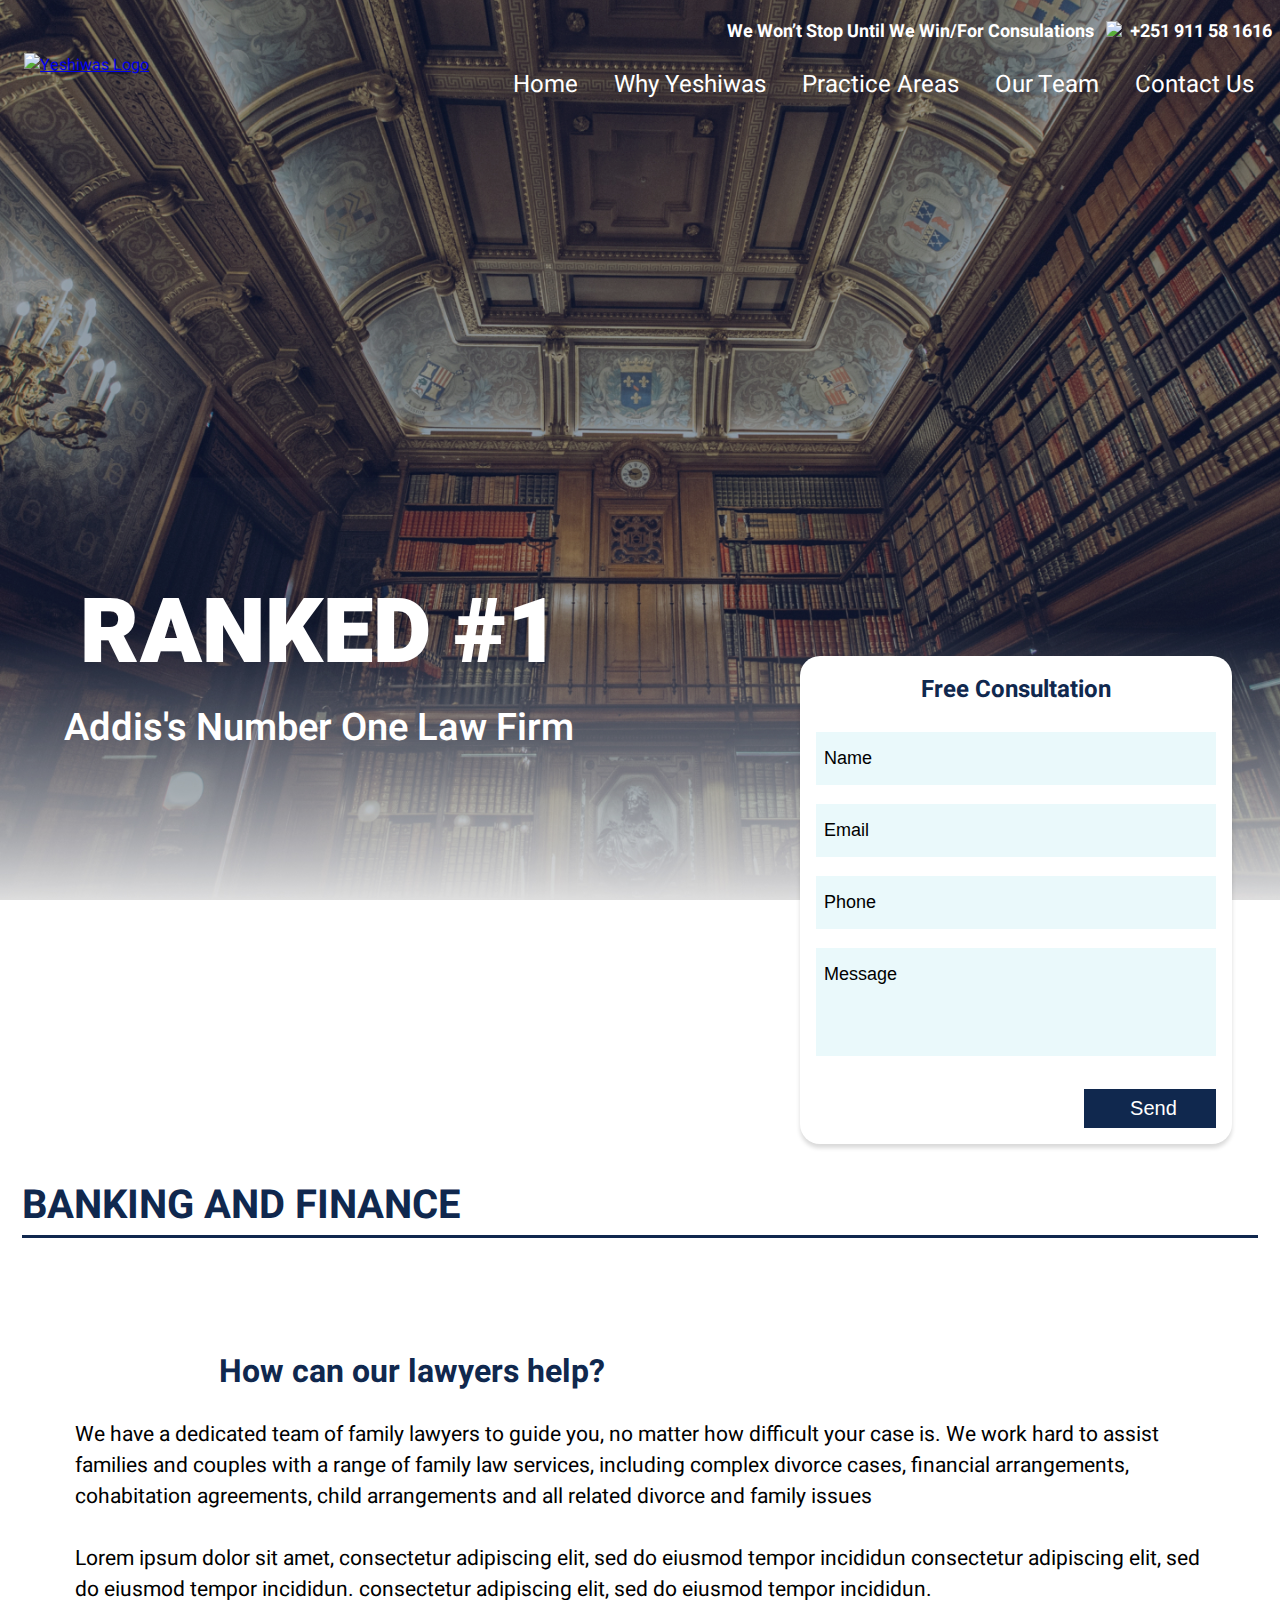
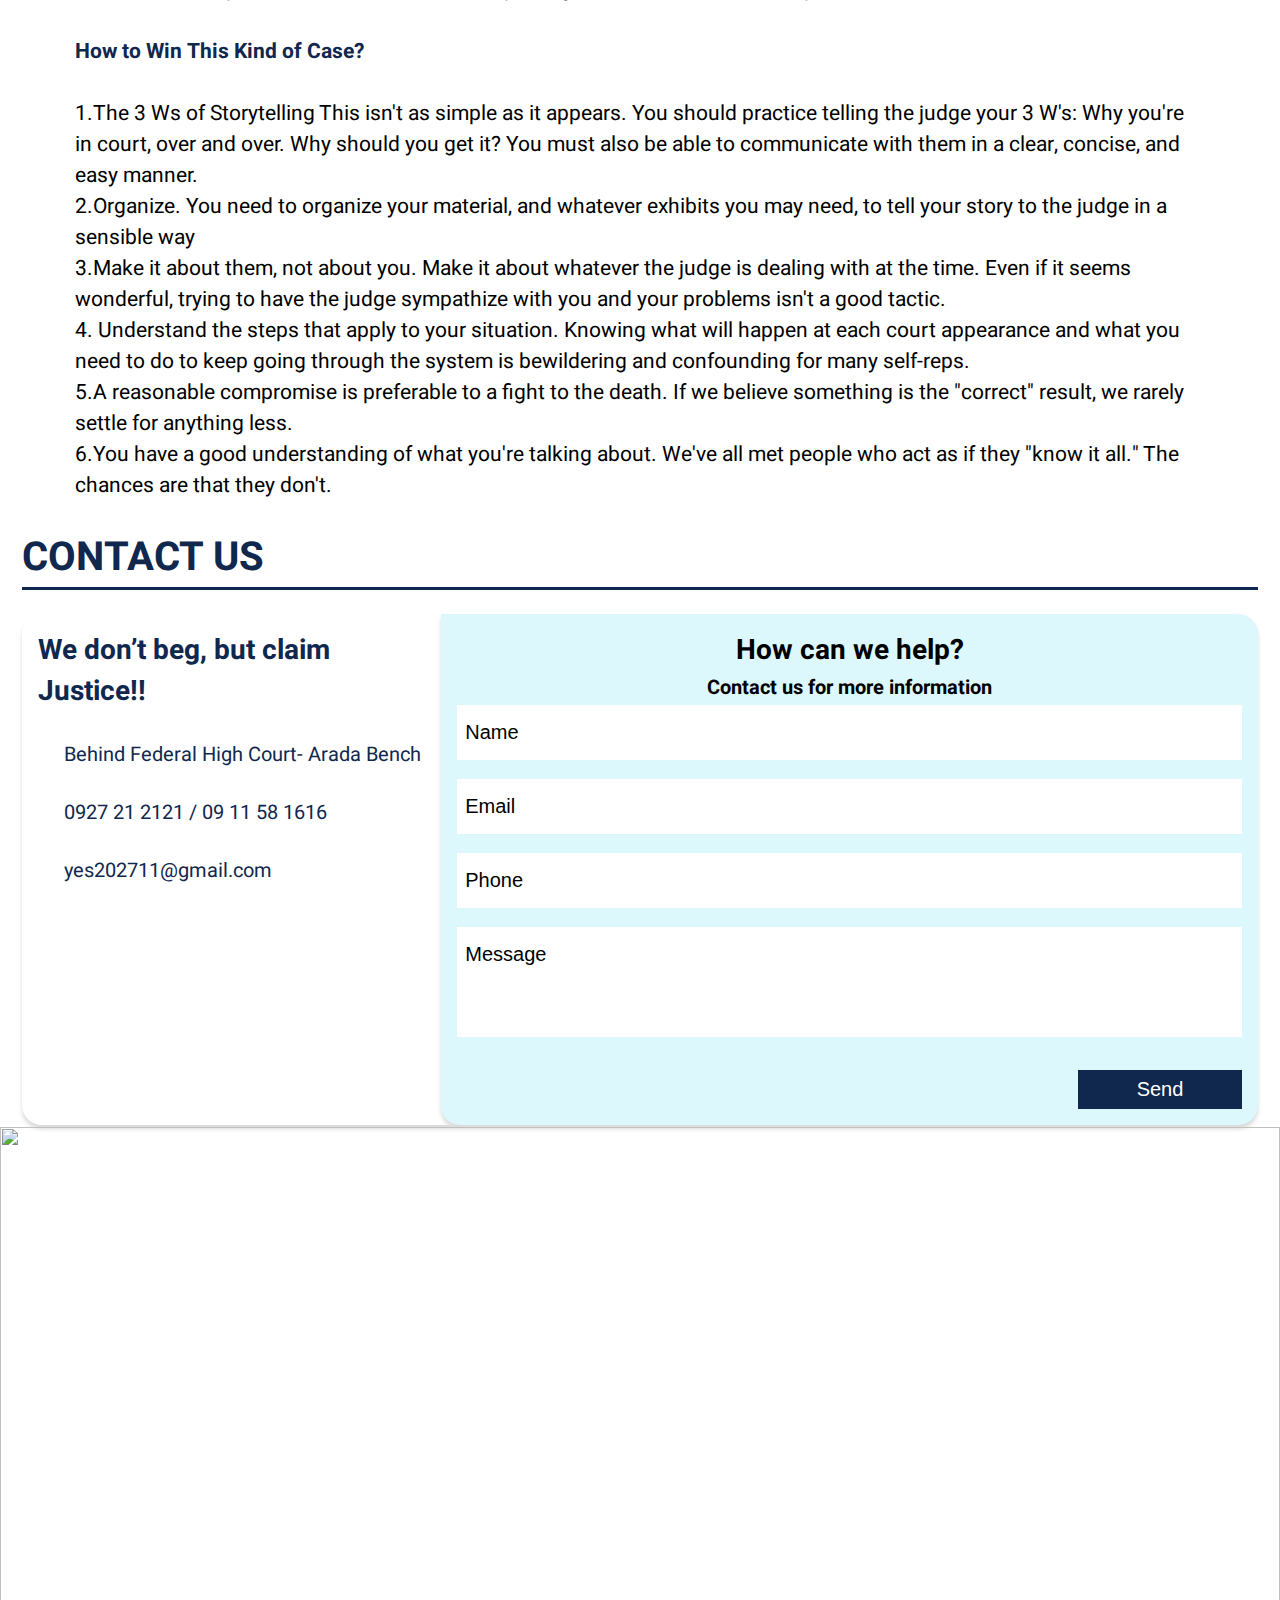
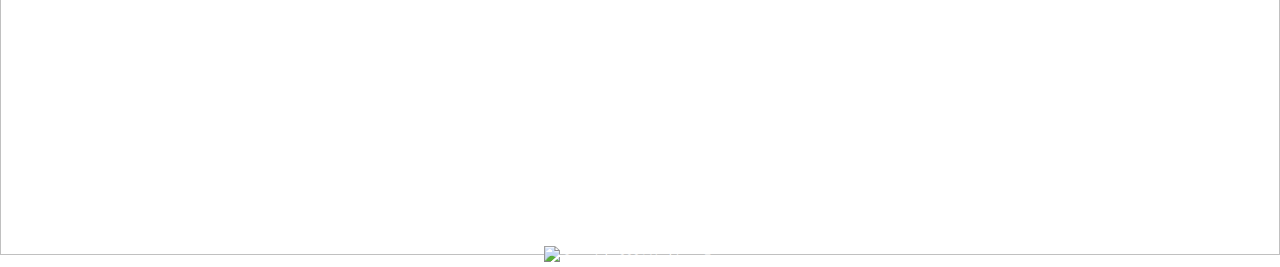
==== commit c58aaeac: "Done2" ====
--- a/bank.html
+++ b/bank.html
@@ -47,7 +47,7 @@
         <div class="headline">
           <h1 class="title">
             <b>RANKED #1 </b><br />
-            <span> Addis'Number One Law Frim</span> </br>
+            <span> Addis's Number One Law Firm</span> </br>
           </h1>
          
         </div>
--- a/css/style.css
+++ b/css/style.css
@@ -37,6 +37,7 @@
 }
 
 .practice2-banner .hero .headline {
+  margin-bottom: 5rem;
   z-index: 9999;
   display: grid;
   place-items: center;
@@ -68,10 +69,10 @@
 
 @media screen and (min-width: 1200px) {
   .practice2-banner .hero .headline .title b {
-    font-size: 4.63rem;
+    font-size: 5.63rem;
   }
   .practice2-banner .hero .headline .title span {
-    font-size: 1.38rem;
+    font-size: 2.38rem;
   }
 }
 
@@ -345,6 +346,7 @@
     overflow: hidden;
   }
   .practice2-banner .hero .headline {
+    margin-bottom: 5rem;
     z-index: 9999;
     display: grid;
     place-items: center;
@@ -374,10 +376,10 @@
 
 @media screen and (min-width: 1200px) and (min-width: 1200px) {
   .practice2-banner .hero .headline .title b {
-    font-size: 4.63rem;
+    font-size: 5.63rem;
   }
   .practice2-banner .hero .headline .title span {
-    font-size: 1.38rem;
+    font-size: 2.38rem;
   }
 }
 
@@ -1996,6 +1998,7 @@
 }
 
 .contact1-banner .hero .headline {
+  margin-bottom: 5rem;
   z-index: 9999;
   display: grid;
   place-items: center;
@@ -2027,10 +2030,10 @@
 
 @media screen and (min-width: 1200px) {
   .contact1-banner .hero .headline .title b {
-    font-size: 4.63rem;
+    font-size: 5.63rem;
   }
   .contact1-banner .hero .headline .title span {
-    font-size: 1.38rem;
+    font-size: 2.38rem;
   }
 }
 
@@ -2304,6 +2307,7 @@
     overflow: hidden;
   }
   .contact1-banner .hero .headline {
+    margin-bottom: 5rem;
     z-index: 9999;
     display: grid;
     place-items: center;
@@ -2333,10 +2337,10 @@
 
 @media screen and (min-width: 1200px) and (min-width: 1200px) {
   .contact1-banner .hero .headline .title b {
-    font-size: 4.63rem;
+    font-size: 5.63rem;
   }
   .contact1-banner .hero .headline .title span {
-    font-size: 1.38rem;
+    font-size: 2.38rem;
   }
 }
 
@@ -2786,6 +2790,7 @@
 }
 
 .prac2-banner .hero .headline {
+  margin-bottom: 5rem;
   z-index: 9999;
   display: grid;
   place-items: center;
@@ -2817,10 +2822,10 @@
 
 @media screen and (min-width: 1200px) {
   .prac2-banner .hero .headline .title b {
-    font-size: 4.63rem;
+    font-size: 5.63rem;
   }
   .prac2-banner .hero .headline .title span {
-    font-size: 1.38rem;
+    font-size: 2.38rem;
   }
 }
 
@@ -3094,6 +3099,7 @@
     overflow: hidden;
   }
   .prac2-banner .hero .headline {
+    margin-bottom: 5rem;
     z-index: 9999;
     display: grid;
     place-items: center;
@@ -3123,10 +3129,10 @@
 
 @media screen and (min-width: 1200px) and (min-width: 1200px) {
   .prac2-banner .hero .headline .title b {
-    font-size: 4.63rem;
+    font-size: 5.63rem;
   }
   .prac2-banner .hero .headline .title span {
-    font-size: 1.38rem;
+    font-size: 2.38rem;
   }
 }
 
@@ -3669,6 +3675,7 @@
 }
 
 .team2-banner .hero .headline {
+  margin-bottom: 5rem;
   z-index: 9999;
   display: grid;
   place-items: center;
@@ -3700,10 +3707,10 @@
 
 @media screen and (min-width: 1200px) {
   .team2-banner .hero .headline .title b {
-    font-size: 4.63rem;
+    font-size: 5.63rem;
   }
   .team2-banner .hero .headline .title span {
-    font-size: 1.38rem;
+    font-size: 2.38rem;
   }
 }
 
@@ -3977,6 +3984,7 @@
     overflow: hidden;
   }
   .team2-banner .hero .headline {
+    margin-bottom: 5rem;
     z-index: 9999;
     display: grid;
     place-items: center;
@@ -4006,10 +4014,10 @@
 
 @media screen and (min-width: 1200px) and (min-width: 1200px) {
   .team2-banner .hero .headline .title b {
-    font-size: 4.63rem;
+    font-size: 5.63rem;
   }
   .team2-banner .hero .headline .title span {
-    font-size: 1.38rem;
+    font-size: 2.38rem;
   }
 }
 
@@ -4946,6 +4954,7 @@
 }
 
 .yeshiwas2-banner .hero .headline {
+  margin-bottom: 5rem;
   z-index: 9999;
   display: grid;
   place-items: center;
@@ -4977,10 +4986,10 @@
 
 @media screen and (min-width: 1200px) {
   .yeshiwas2-banner .hero .headline .title b {
-    font-size: 4.63rem;
+    font-size: 5.63rem;
   }
   .yeshiwas2-banner .hero .headline .title span {
-    font-size: 1.38rem;
+    font-size: 2.38rem;
   }
 }
 
@@ -5254,6 +5263,7 @@
     overflow: hidden;
   }
   .yeshiwas2-banner .hero .headline {
+    margin-bottom: 5rem;
     z-index: 9999;
     display: grid;
     place-items: center;
@@ -5283,10 +5293,10 @@
 
 @media screen and (min-width: 1200px) and (min-width: 1200px) {
   .yeshiwas2-banner .hero .headline .title b {
-    font-size: 4.63rem;
+    font-size: 5.63rem;
   }
   .yeshiwas2-banner .hero .headline .title span {
-    font-size: 1.38rem;
+    font-size: 2.38rem;
   }
 }
 
@@ -6195,6 +6205,7 @@
 }
 
 .home-banner .hero .headline {
+  margin-bottom: 5rem;
   z-index: 9999;
   display: grid;
   place-items: center;
@@ -6226,10 +6237,10 @@
 
 @media screen and (min-width: 1200px) {
   .home-banner .hero .headline .title b {
-    font-size: 4.63rem;
+    font-size: 5.63rem;
   }
   .home-banner .hero .headline .title span {
-    font-size: 1.38rem;
+    font-size: 2.38rem;
   }
 }
 
@@ -6503,6 +6514,7 @@
     overflow: hidden;
   }
   .home-banner .hero .headline {
+    margin-bottom: 5rem;
     z-index: 9999;
     display: grid;
     place-items: center;
@@ -6532,10 +6544,10 @@
 
 @media screen and (min-width: 1200px) and (min-width: 1200px) {
   .home-banner .hero .headline .title b {
-    font-size: 4.63rem;
+    font-size: 5.63rem;
   }
   .home-banner .hero .headline .title span {
-    font-size: 1.38rem;
+    font-size: 2.38rem;
   }
 }
 
